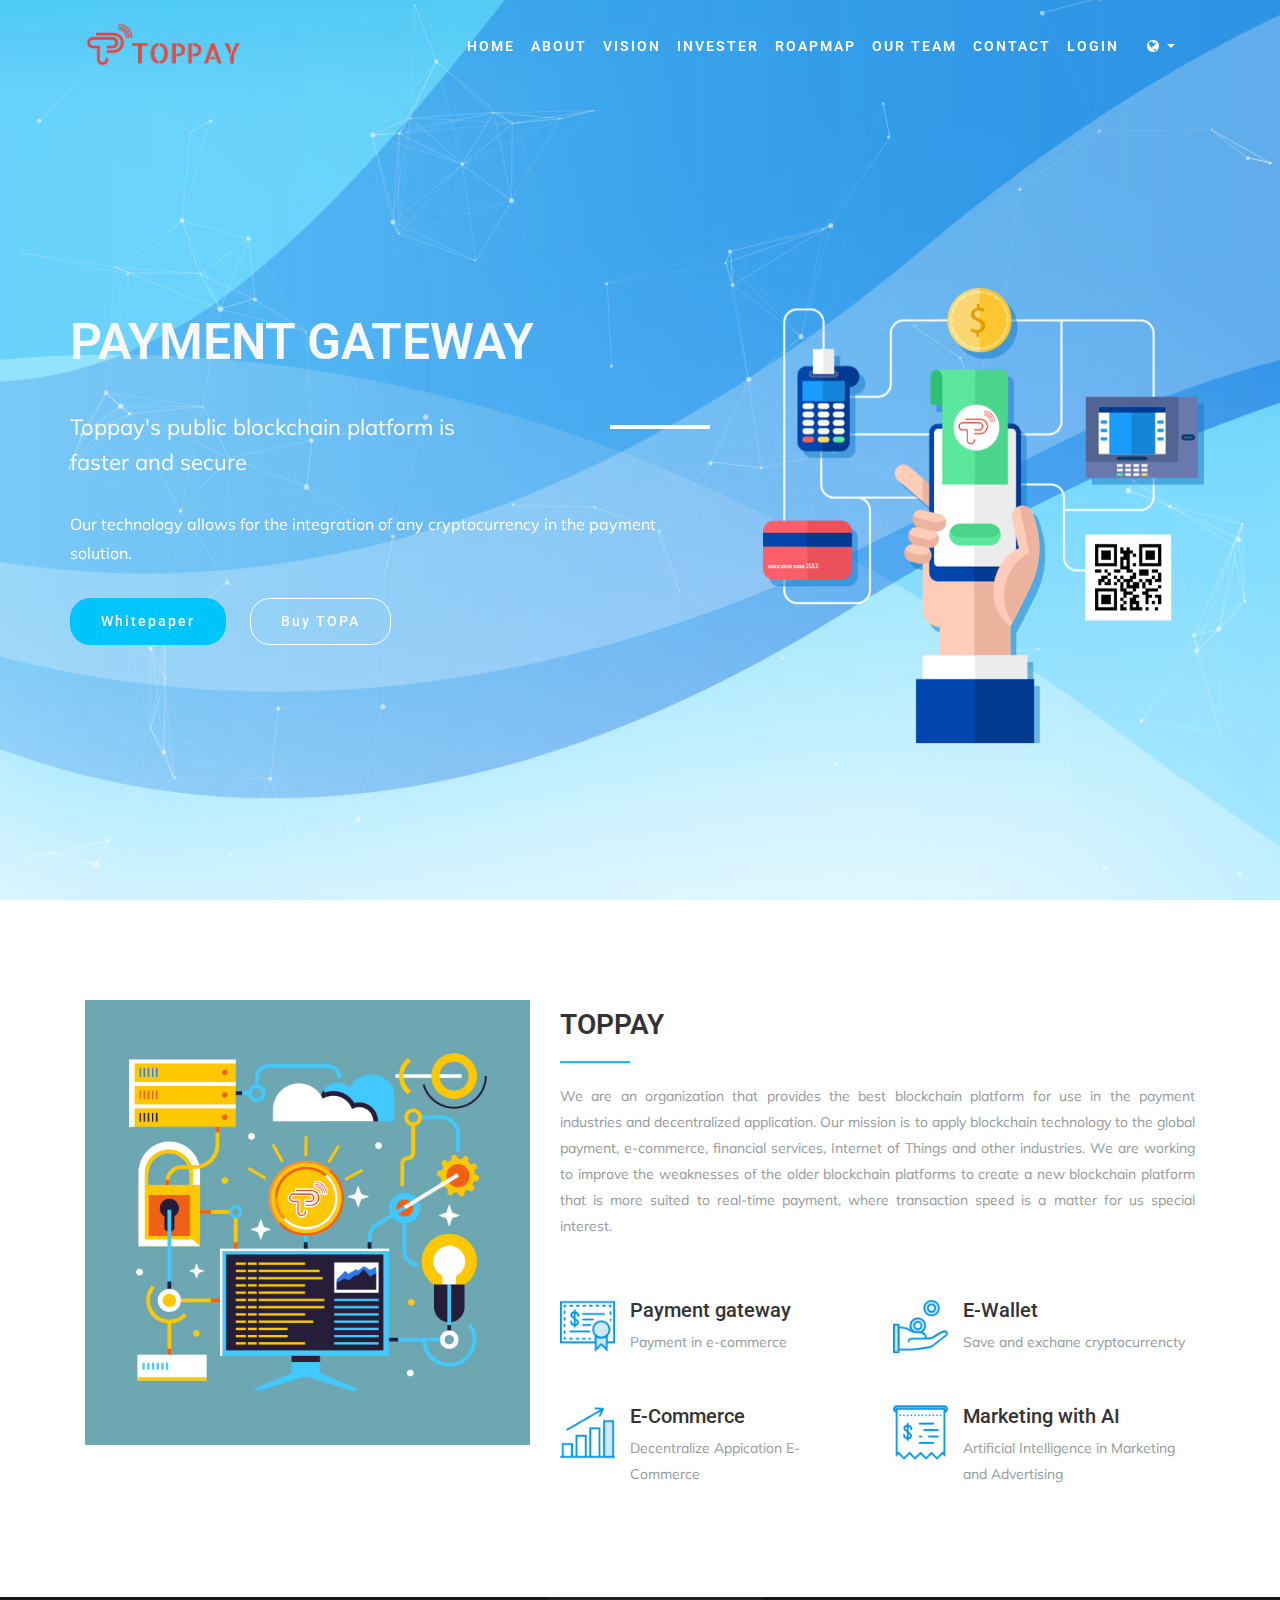
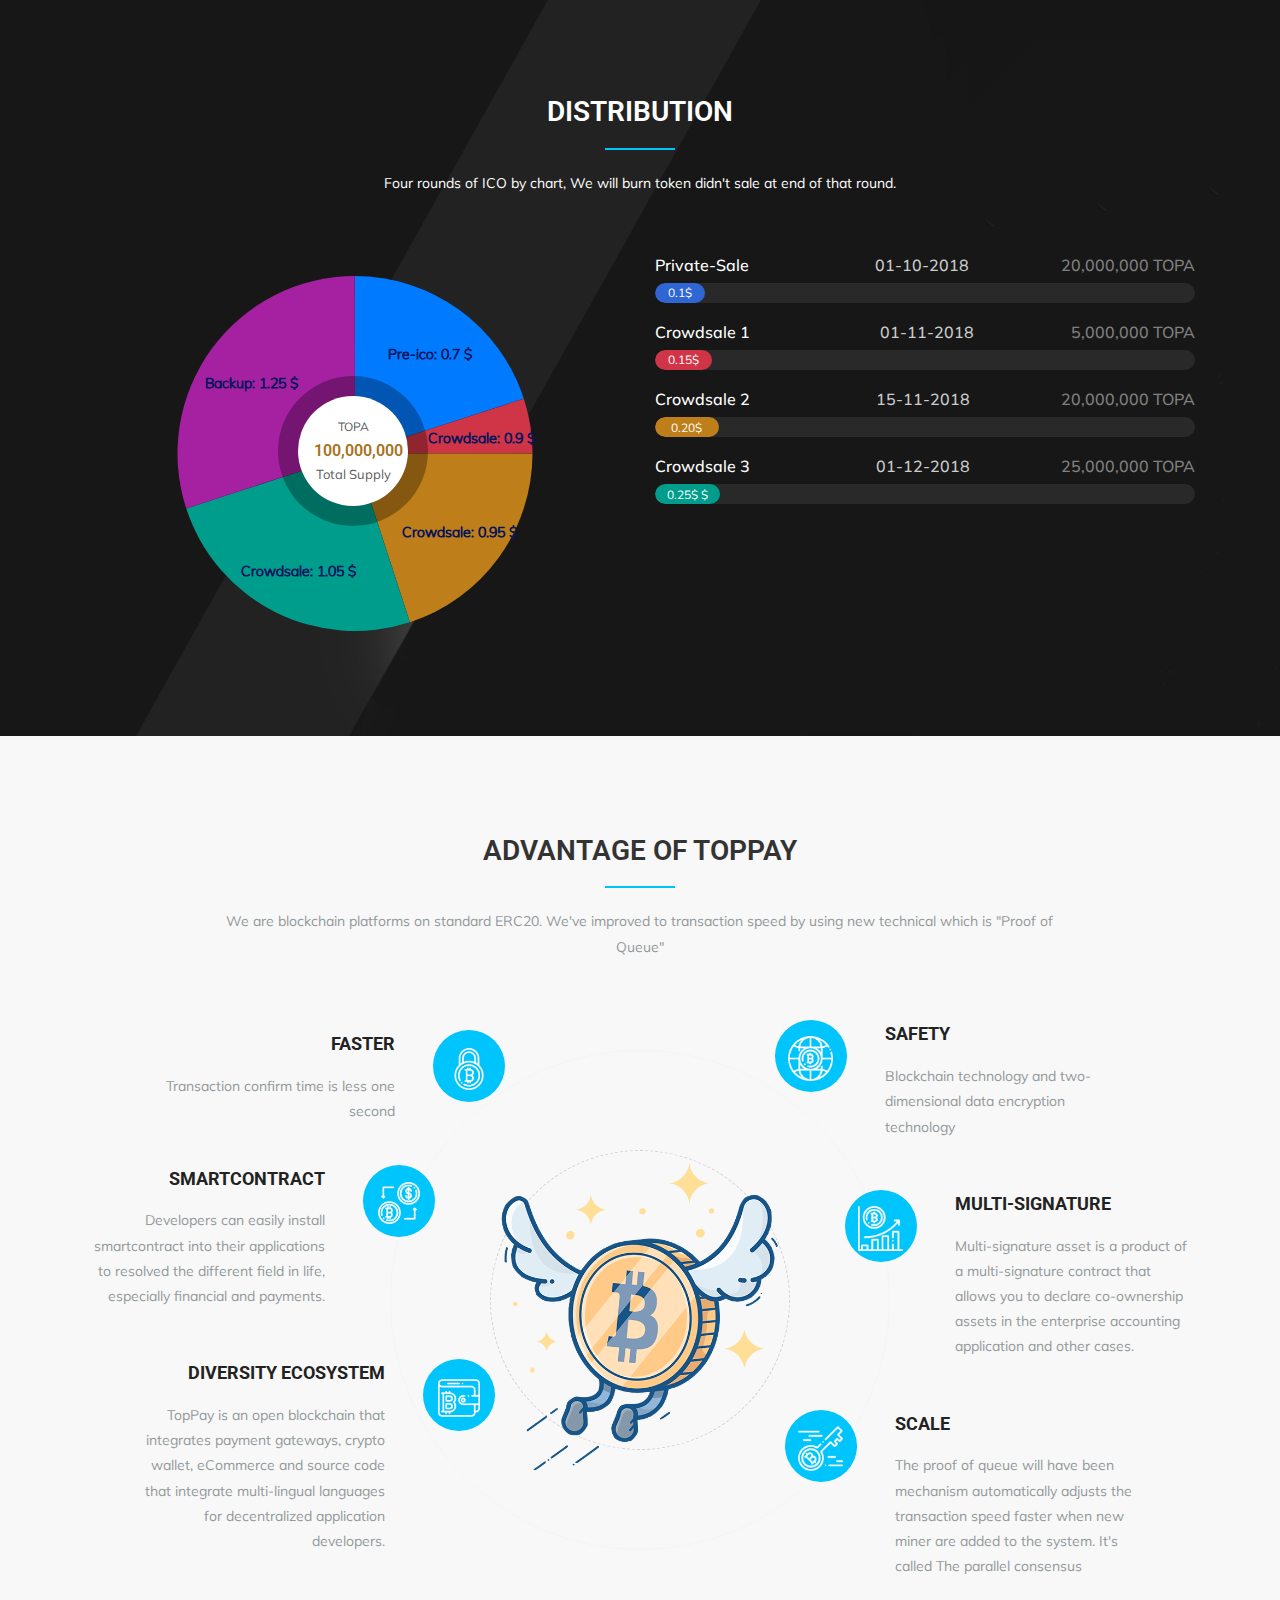
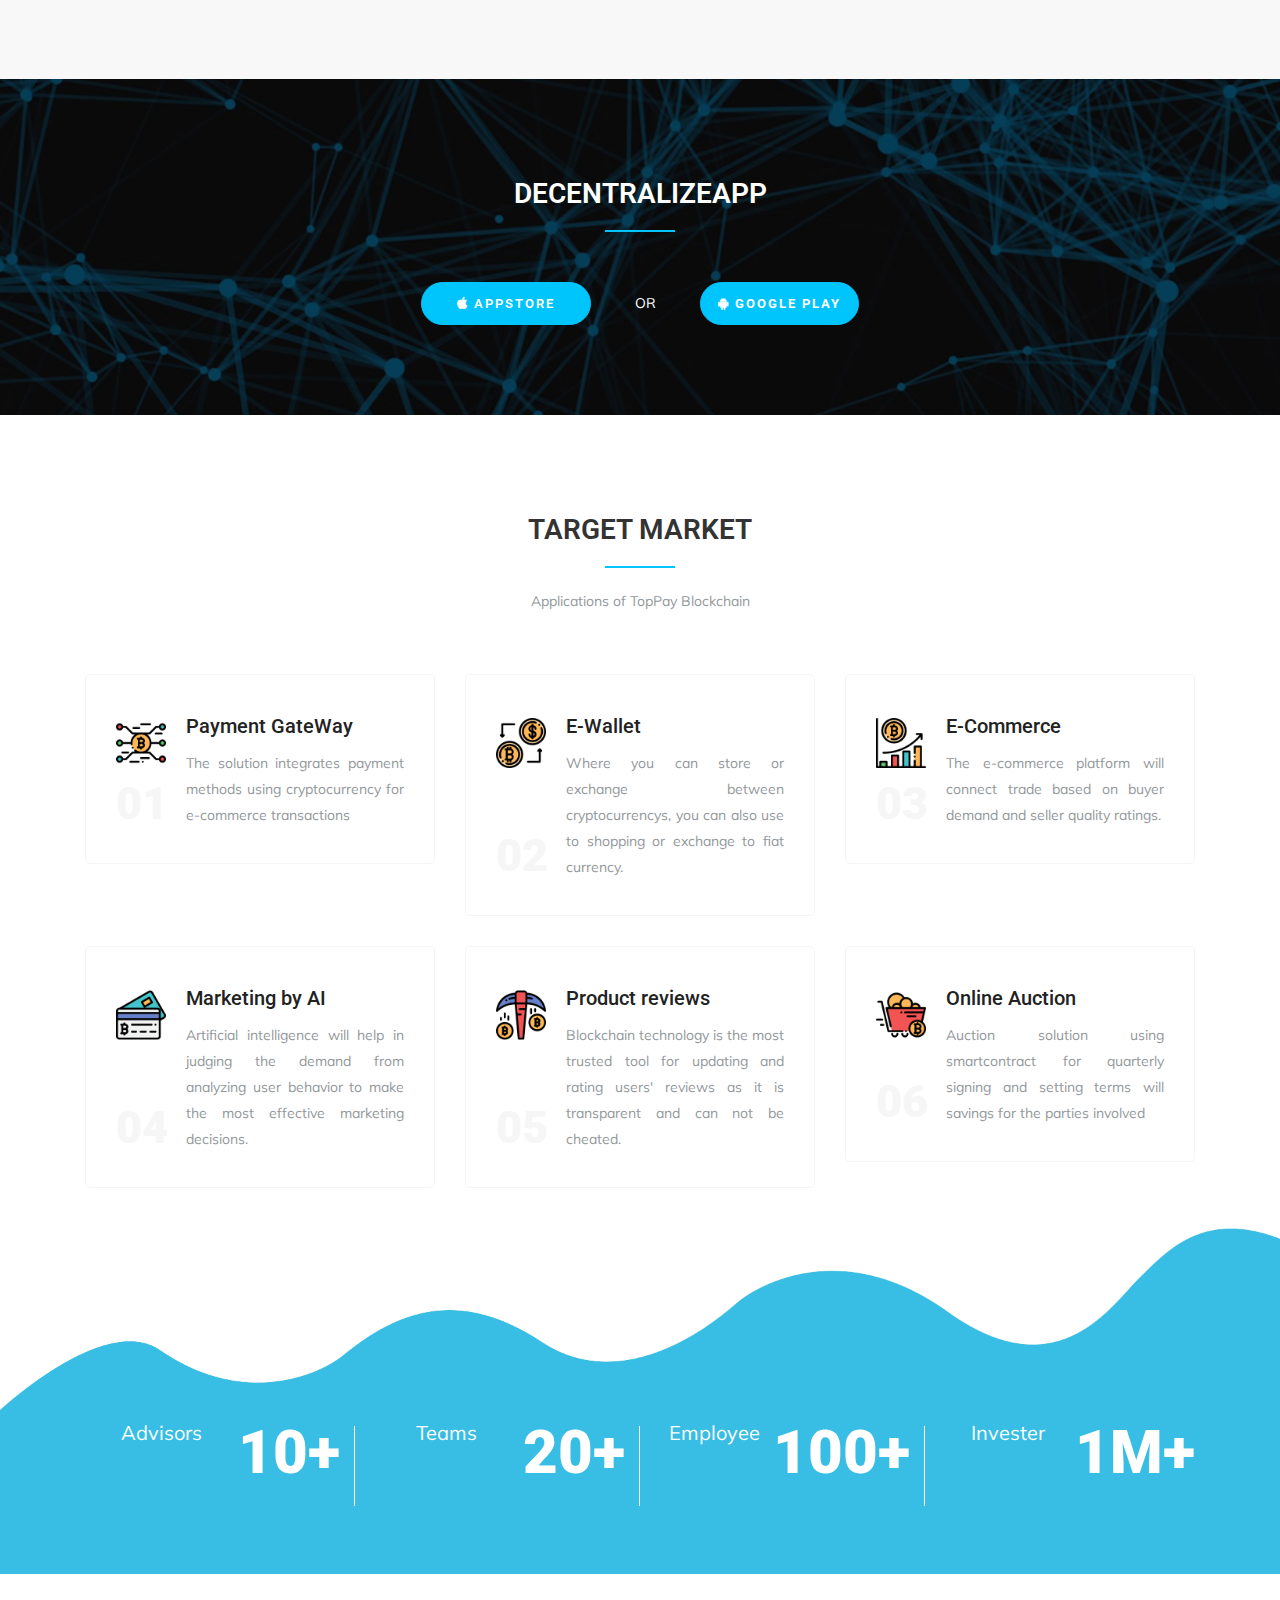
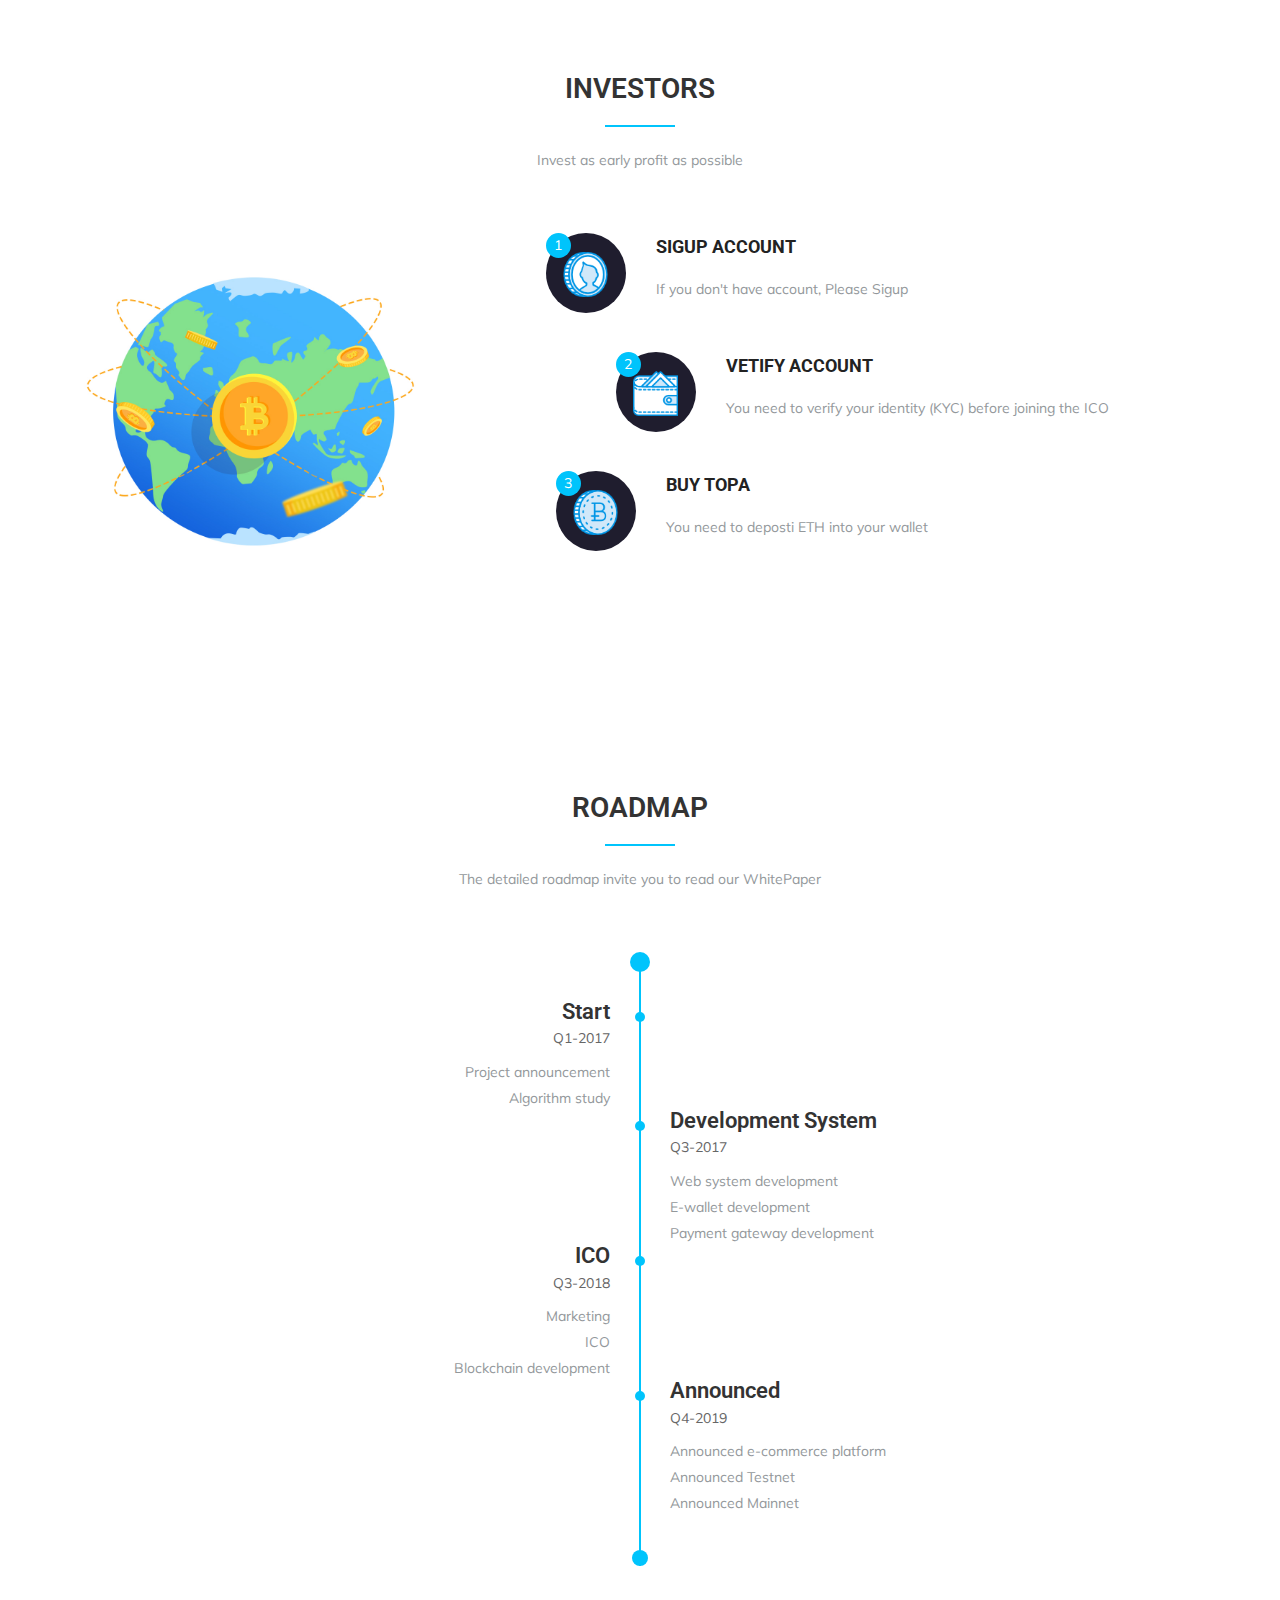
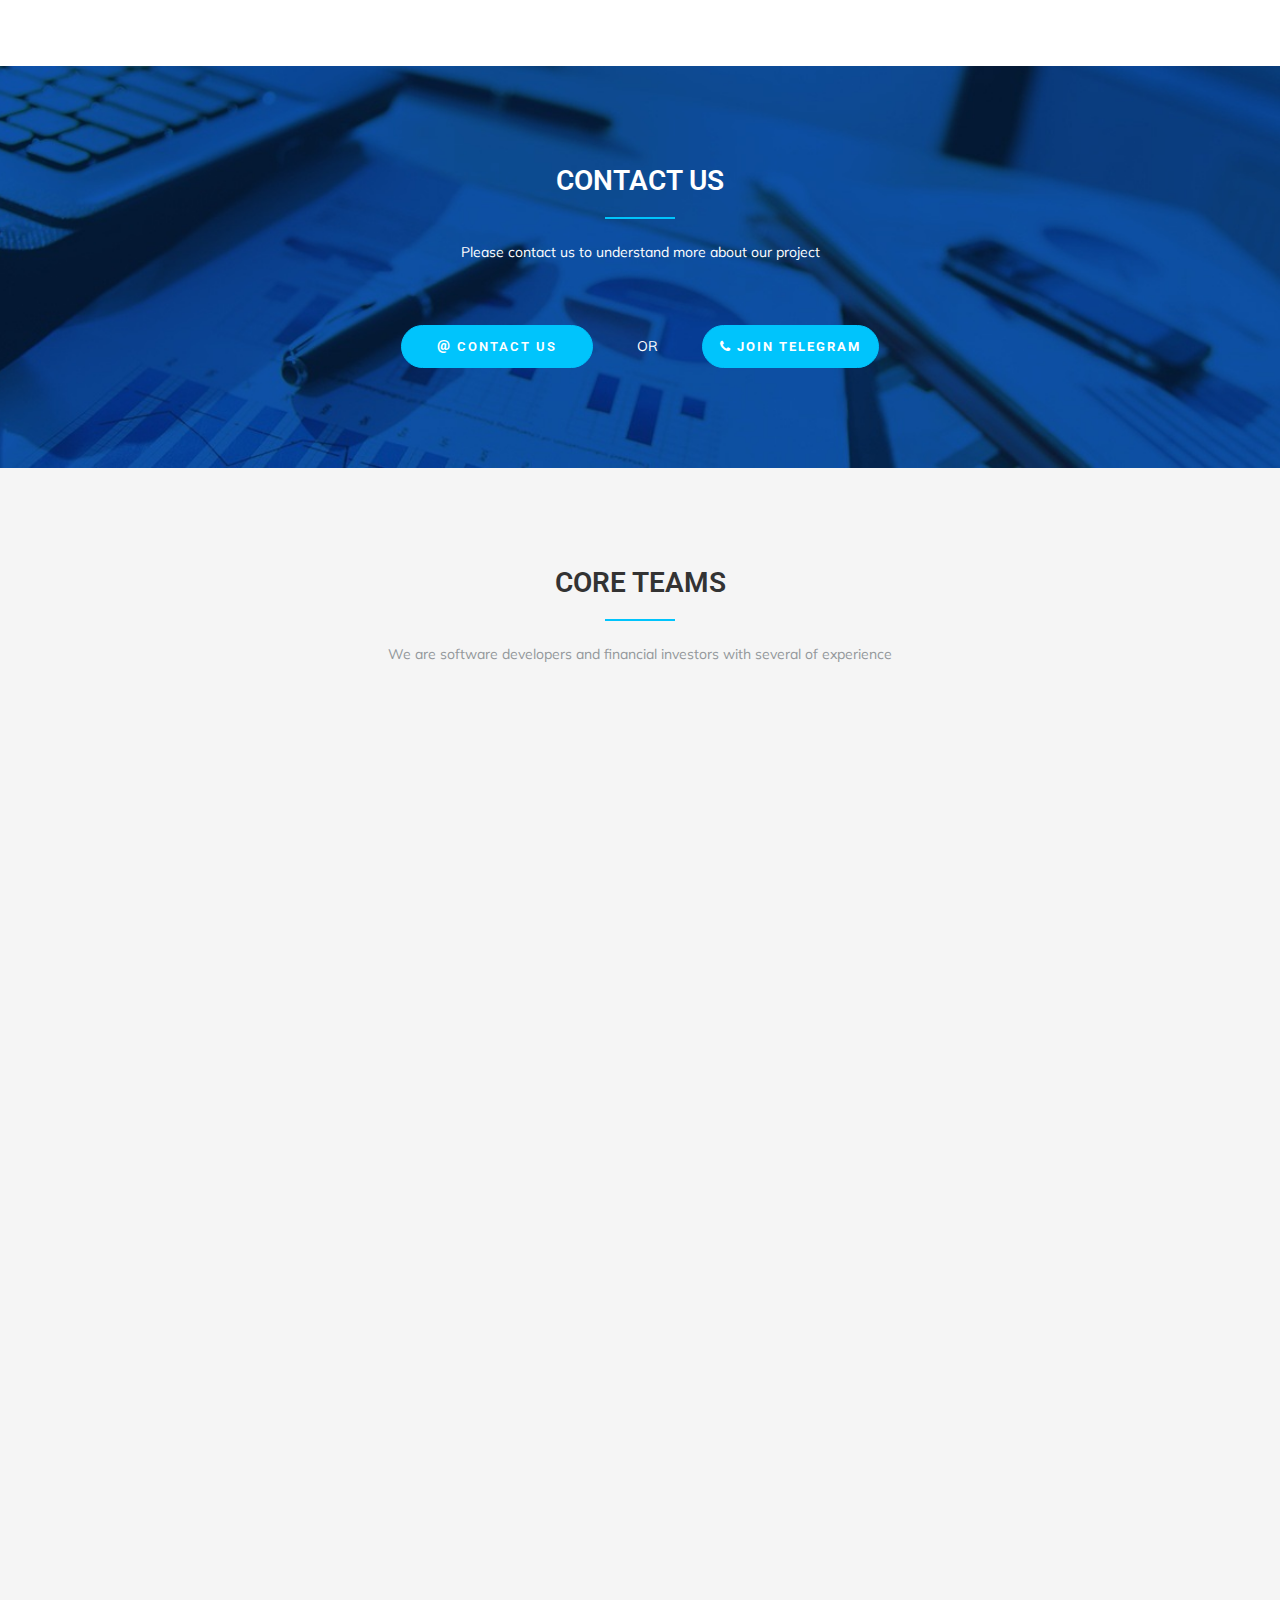
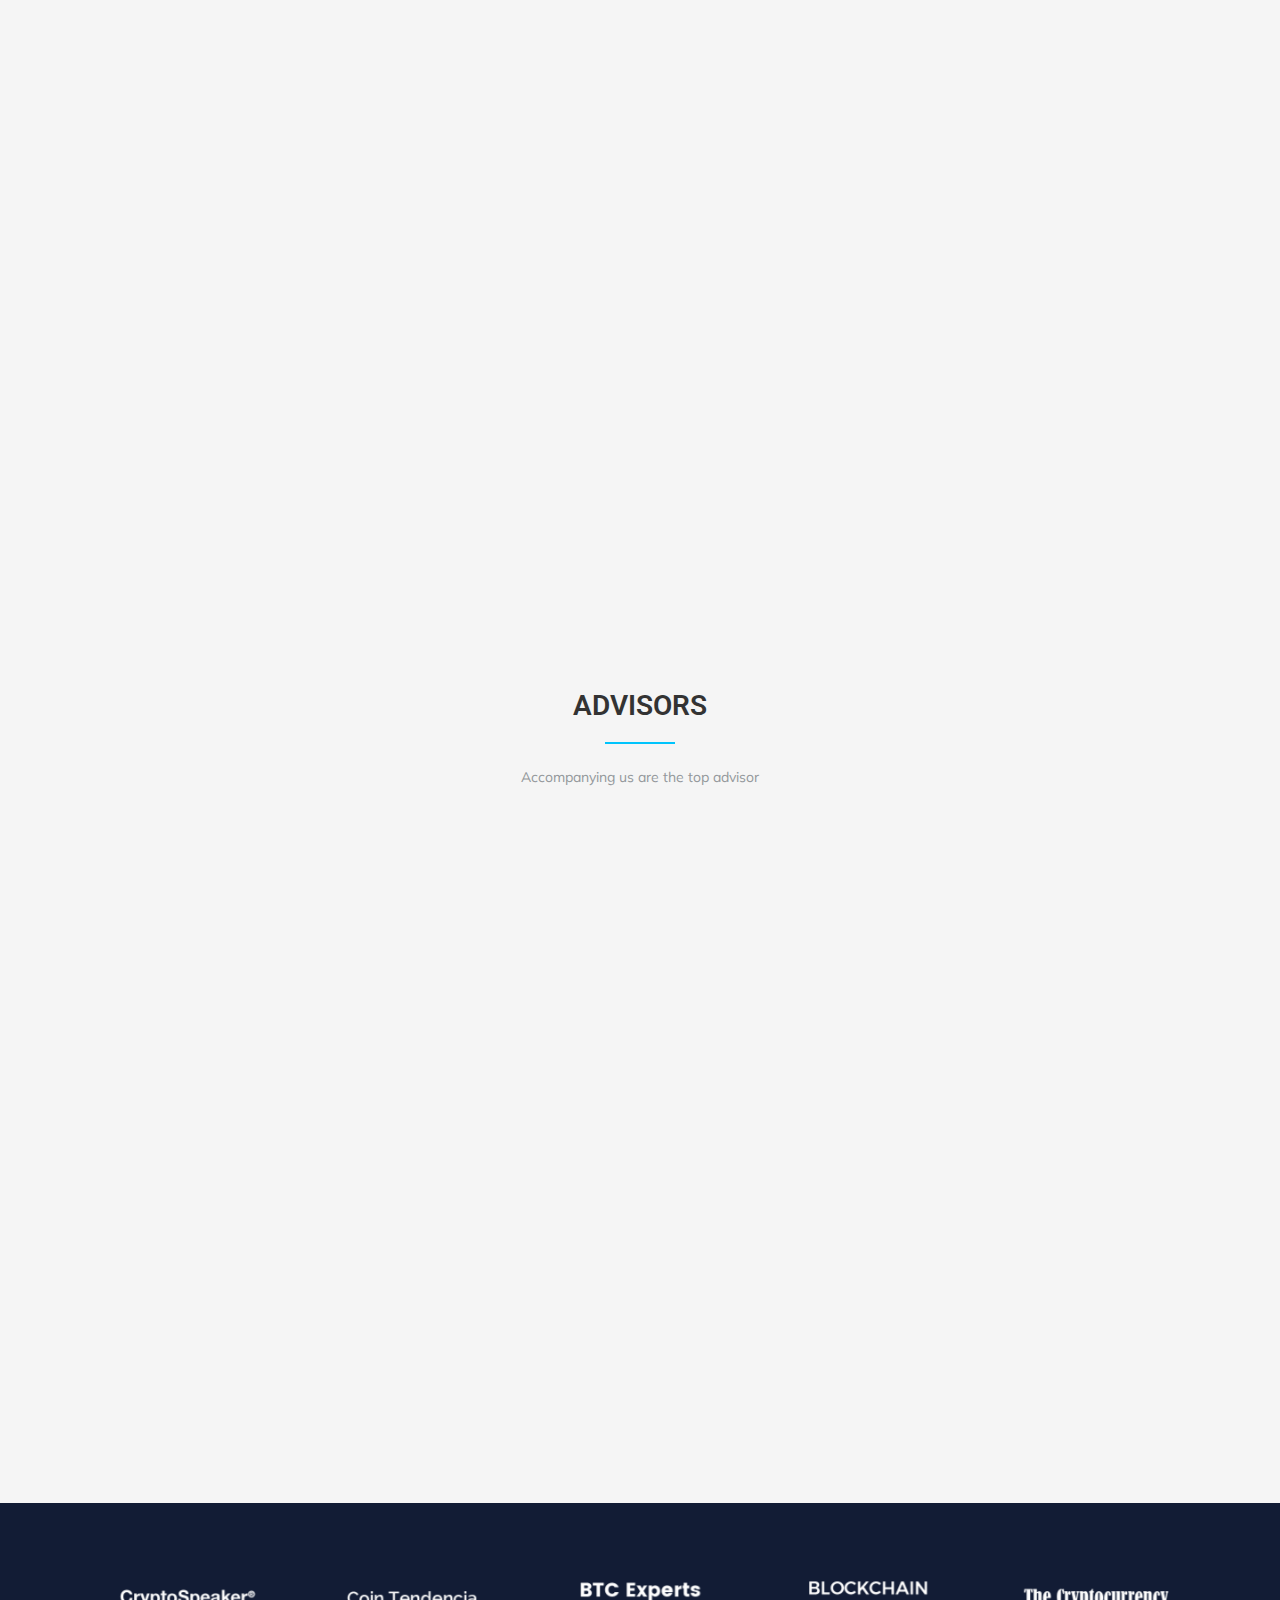
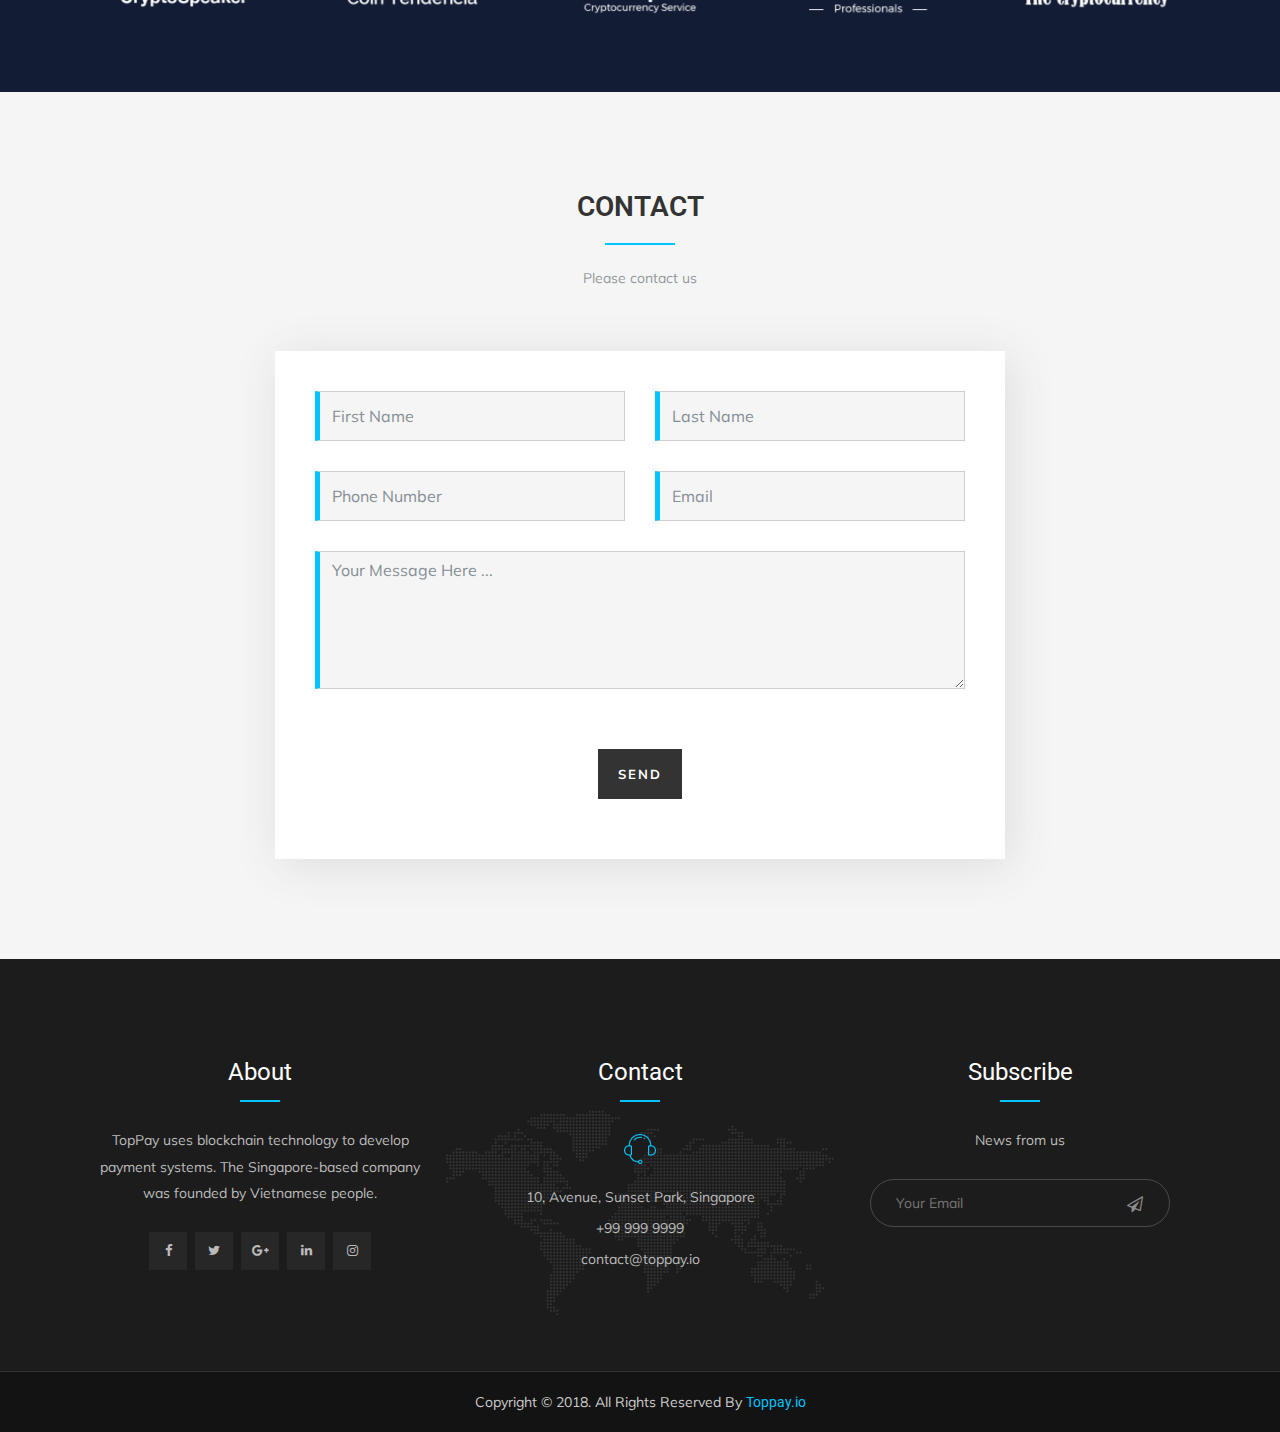
==== index.html @ 8d5543ce "Update infomation" ====
<!DOCTYPE html>
<html lang="en">

<head>
    <meta charset="utf-8">
    <meta name="viewport" content="width=device-width, initial-scale=1, shrink-to-fit=no">
    <link rel="shortcut icon" type="image/x-icon" href="assets/img/favicon.ico" />
    <title>Toppay.io |Payment solution using blockchain technology</title>
    <!-- Bootstrap core CSS -->
    <link href="assets/css/bootstrap.min.css" rel="stylesheet">
    <!-- Google Font  -->
    <link href="https://fonts.googleapis.com/css?family=Catamaran:300,400,500,600,700" rel="stylesheet">
    <!-- fontawesome icon -->
    <link rel="stylesheet" href="assets/fonts/font-awesome.min.css">
    <!-- icofont icon -->
    <link rel="stylesheet" href="assets/fonts/icofont.css">
    <!-- animate CSS -->
    <link rel="stylesheet" href="assets/css/animate.css">
    <!-- rotate headlines css-->
    <link rel="stylesheet" href="assets/css/cd-headline.css">
    <!-- venobox -->
    <link rel="stylesheet" href="assets/css/venobox.css" />
    <!--- owl carousel Css-->
    <link rel="stylesheet" href="assets/css/owl.carousel.min.css">
    <link rel="stylesheet" href="assets/css/owl.theme.default.min.css">
    <!-- Style CSS -->
    <link rel="stylesheet" href="assets/css/style.css">
</head>

<body id="page-top">
    <!-- START PRELOADER -->
    <div class="preloader">
        <div class="status-block"></div>
    </div>
    <!-- END PRELOADER -->

    <!-- START NAVBAR -->
    <nav class="navbar navbar-expand-lg navbar-light fixed-top" id="mainNav">
        <div class="container">
            <a class="navbar-brand js-scroll-trigger" href="#page-top"><img class="img-fluid" src="assets/img/logo.png" alt="Toppay.io"></a>
            <button class="navbar-toggler navbar-toggler-right" type="button" data-toggle="collapse" data-target="#navbarResponsive" aria-controls="navbarResponsive" aria-expanded="false" aria-label="Toggle navigation">
                MENU
                <i class="fa fa-bars"></i>
            </button>
            <div class="collapse navbar-collapse" id="navbarResponsive">
                <ul class="navbar-nav ml-auto">
                    <li class="nav-item">
                        <a class="nav-link js-scroll-trigger" href="#home">Home</a>
                    </li>
                    <li class="nav-item">
                        <a class="nav-link js-scroll-trigger" href="#about">About</a>
                    </li>
                    <li class="nav-item">
                        <a class="nav-link js-scroll-trigger" href="#services">Vision</a>
                    </li>
                    <li class="nav-item">
                        <a class="nav-link js-scroll-trigger" href="#how-it-work">Invester</a>
                    </li>
                    <li class="nav-item">
                        <a class="nav-link js-scroll-trigger" href="#road-map">Roapmap</a>
                    </li>
                    <li class="nav-item">
                        <a class="nav-link js-scroll-trigger" href="#ourteam">Our Team</a>
                    </li>
                    <li class="nav-item">
                        <a class="nav-link js-scroll-trigger" href="#contact">Contact</a>
                    </li>
                     <li class="nav-item">
                        <a class="nav-link js-scroll-trigger" href="#">Login</a>
                    </li>
                </ul>
                <div class="dropdown languages">
                  <button class="btn-languages dropdown-toggle" type="button" id="dropdownMenu1" data-toggle="dropdown" aria-haspopup="true" aria-expanded="true">
                    <i class="fa fa-globe"></i>
                    <span class="caret"></span>
                  </button>
                  <ul class="dropdown-menu" aria-labelledby="dropdownMenu1">
                    <li><a href="#"><img src="assets/img/languages/en_US.png" alt="English" /> English</a></li>
                    <li><a href="vi/index.html"><img src="assets/img/languages/vi_VN.png" alt="Vietnamese" /> Vietnamese</a></li>
                    <li><a href="#"><img src="assets/img/languages/ja_JP.png" alt="Japanese" /> Japanese</a></li>
                    <li><a href="#"><img src="assets/img/languages/ko_KR.png" alt="Korean" /> Korean</a></li>
                  </ul>
                </div>    
            </div>
        </div>
    </nav>
    <!-- END NAVBAR -->

   
    <!-- START SLIDER STATIC -->    
    <section id="home" class="home-static-1 register section-back-image" data-background="assets/img/bg/home-static-6.jpg" style="background-position:bottom center">        
        <div id="particles-js"></div>        
        <div class="container no-padding">
            <div class="row header-content">
                <!--- END COL -->
                <div class="home-static-middle col-lg-8 col-md-12 col-sm-12 col-12 text-left">
                    
                    <div class="message-slider owl-carousel owl-theme">
                        <div class="message-slider-text">
                            <h1>payment gateway</h1>
                        </div>
                        <div class="message-slider-text">
                            <h1>E-Wallet</h1>
                        </div>
                    </div>
                    <p>Toppay's public blockchain platform is <br>faster and secure</p>

                    <div class="header-desc">Our technology allows for the integration of any cryptocurrency in the  payment solution.</div>
                    
                    <div class="home-btn-wrapper">
                        <a href="#about" class="js-scroll-trigger btn-home">Whitepaper</a>
                        <a href="#" class="js-scroll-trigger btn-home-2">Buy TOPA</a>
                    </div>
                </div>
                <!--- END COL -->
                <div class="col-lg-4 col-md-12 col-sm-12">
                    <div class="animated-calc hidden-sm">
                        <img src="assets/img/rocke.png" class="center-block img-responsive dash-img" alt="">
                    </div>
                </div>

                <!--- END COL -->
            </div>
            <!--- END ROW -->
        </div>
        <!--- END CONTAINER -->        
    </section>
    <!-- END SLIDER STATIC -->

    
    <div class="clearfix"></div>


    <!-- START ABOUT -->
    <section id="about" class="section-padding">
        <div class="container">
            <div class="row">
                <div class="col-lg-5 col-md-10 col-sm-12">
                    <div class="about-image">
                        <img class="img-fluid" src="assets/img/bg/about.jpg" alt="" />
                    </div>
                </div>
                <!-- end col -->
                <div class="col-lg-7 col-md-12 col-sm-12">
                    <div class="section-title mt-10">
                        <h3>TopPay</h3>
                        <span></span>
                        <p style="text-align: justify">We are an organization that provides the best blockchain platform for use in the payment industries and decentralized application. Our mission is to apply blockchain technology to the global payment, e-commerce, financial services, Internet of Things and other industries. We are working to improve the weaknesses of the older blockchain platforms to create a new blockchain platform that is more suited to real-time payment, where transaction speed is a matter for us special interest.</p>
                        <p class="mt-20"></p>
                    </div>
                    <div class="row">
                        <div class="col-lg-6 col-md-6 col-sm-6 col-12">
                            <div class="single-feature">
                                <div class="single-feature-icon">
                                    <img class="icon" src="assets/img/icons/icon1.png" alt="">
                                </div>
                                <div class="single-feature-text">
                                    <h5>Payment gateway</h5>
                                    <p>Payment in e-commerce</p>
                                </div>
                            </div>
                            <div class="single-feature">
                                <div class="single-feature-icon">
                                    <img class="icon" src="assets/img/icons/icon3.png" alt="">
                                </div>
                                <div class="single-feature-text">
                                    <h5>E-Commerce</h5>
                                    <p>Decentralize Appication E-Commerce</p>
                                </div>
                            </div>
                        </div>
                        <div class="col-lg-6 col-md-6 col-sm-6 col-12">
                            <div class="single-feature">
                                <div class="single-feature-icon">
                                    <img class="icon" src="assets/img/icons/icon2.png" alt="">
                                </div>
                                <div class="single-feature-text">
                                    <h5>E-Wallet</h5>
                                    <p>Save and exchane cryptocurrencty</p>
                                </div>
                                
                            </div>
                            <div class="single-feature">
                                <div class="single-feature-icon">
                                    <img class="icon" src="assets/img/icons/icon4.png" alt="">
                                </div>
                                <div class="single-feature-text">
                                    <h5>Marketing with AI</h5>
                                    <p>Artificial Intelligence in Marketing and Advertising</p>
                                </div>
                            </div>
                        </div>
                    </div>
                </div>
                <!-- end col -->
            </div>
            <!--- END ROW -->
        </div>
        <!--- END CONTAINER -->
    </section>
    <!-- END ABOUT -->

    <section class="ico-distribution bird-background" id="sale" style="background-image: url('../assets/img/bg/ico-dist.png')">
        <div class="container">
            <div class="text-center">
                <div class="section-title">
                    <h3>Distribution</h3>
                    <span></span>
                    <p>Four rounds of ICO by chart, We will burn token didn't sale at end of that round.</p>
                </div>
            </div>
            <div class="row">
                <div class="col-lg-6 col-md-12 col-xs-12 ">
                    <!--<img src="img/chart.png" class="pie"-->
                    <div id="container"></div>
                    <div class="center-values">
                        <span class="phx trix">TOPA</span><br>
                        <h6 class="margin-btm">100,000,000 </h6>
                        <span class="phx">Total Supply</span>
                    </div>
                </div>

                <div class="col-lg-6 col-md-12 col-xs-12 progress-div">
                    
                    <!-- Green -->
                     <h6 class="angle-round">Private-Sale<span style="margin-left: 126px; color:#ccc;">01-10-2018</span><span class="number">20,000,000 TOPA</span></h6>
                    <div class="progress progress-cls">
                      <div class="progress-bar background-one" style="width:9.27% !important;">0.1$</div>
                    </div>
                    
                    <!-- Green -->
                     <h6 class="angle-round">Crowdsale 1<span style="margin-left: 126px; color:#ccc;"> 01-11-2018</span><span class="number">5,000,000 TOPA</span></h6>
                    <div class="progress progress-cls">
                      <div class="progress-bar background-two" style="background-color: #cf3546 !important;width:10.54% !important;">0.15$</div>
                    </div>
                    
                    <!-- Turquoise -->
                     <h6 class="angle-round">Crowdsale 2<span style="margin-left: 126px; color:#ccc;">15-11-2018</span><span class="number">20,000,000 TOPA</span></h6>
                    <div class="progress progress-cls">
                      <div class="progress-bar background-three" style="background-color: #be7e19 !important;width:11.81% !important;">0.20$</div>
                    </div>
                    
                    <!-- Orange -->
                     <h6 class="angle-round">Crowdsale 3<span style="margin-left: 126px; color:#ccc;">01-12-2018</span><span class="number">25,000,000 TOPA</span></h6>
                    <div class="progress progress-cls">
                       <div class="progress-bar" style="background-color:#009d8c !important;width:12.08% !important;">0.25$ $</div>
                    </div>                  
                            
                       
                </div>
            </div>
        </div>
    </section>



    <section class="why-us">
        <div class="text-center">
            <div class="section-title">
                <h3>Advantage of TopPay</h3>
                <span></span>
                <p>We are blockchain platforms on standard ERC20. We've improved to transaction speed by using new  technical which is "Proof of Queue"</p>
            </div>
        </div>
        <div class="container text-center">

            <div class="outer">
                <!--Logo-->
                <div class="inner-circle"><a href="#"><img class="phone" src="assets/img/btc-item.png" alt="image"></a></div>
              
                <div class="row clearfix">
                  <!--Left Column-->
                   <div class="left-column col-lg-4 col-md-6 col-sm-6 col-xs-12">
                      
                      <!--Service Box-->
                      <div class="service-box-three">
                          <div class="inner-box">
                              <div class="icon-box"><img src="assets/img/icons/i1.png" alt="icon"></div>
                              <h3><a href="services-single.html">Faster</a></h3>
                              <div class="text">Transaction confirm time is less one second</div>
                          </div>
                      </div>
                      
                      <!--Service Box-->
                      <div class="service-box-three">
                          <div class="inner-box">
                              <div class="icon-box"><img src="assets/img/icons/i2.png" alt="icon"></div>
                              <h3><a href="services-single.html">SmartContract</a></h3>
                              <div class="text">Developers can easily install smartcontract into their applications to resolved the different field in life, especially financial and payments.</div>
                          </div>
                      </div>
                      
                      <!--Service Box-->
                      <div class="service-box-three">
                          <div class="inner-box">
                              <div class="icon-box"><img src="assets/img/icons/i3.png" alt="icon"></div>
                              <h3><a href="services-single.html"> Diversity ecosystem</a></h3>
                              <div class="text">TopPay is an open blockchain that integrates payment gateways, crypto wallet, eCommerce and source code that integrate multi-lingual languages for decentralized application developers.</div>
                          </div>
                      </div>
                      
                  </div>
                  
                  <!--Right Column-->
                  <div class="right-column col-lg-4 col-md-6 col-sm-6 col-xs-12">
                      
                      <!--Service Box-->
                      <div class="service-box-four">
                          <div class="inner-box">
                              <div class="icon-box"><img src="assets/img/icons/i4.png" alt="icon"></div>
                              <h3><a href="services-single.html">Safety</a></h3>
                              <div class="text">Blockchain technology and two-dimensional data encryption technology</div>
                          </div>
                      </div>
                      
                      <!--Service Box-->
                      <div class="service-box-four">
                          <div class="inner-box">
                              <div class="icon-box"><img src="assets/img/icons/i5.png" alt="icon"></div>
                              <h3><a href="services-single.html">Multi-signature</a></h3>
                              <div class="text">Multi-signature asset is a product of a multi-signature contract that allows you to declare co-ownership assets in the enterprise accounting application and other cases.</div>
                          </div>
                      </div>
                      
                      <!--Service Box-->
                      <div class="service-box-four">
                          <div class="inner-box">
                              <div class="icon-box"><img src="assets/img/icons/i6.png" alt="icon"></div>
                              <h3><a href="services-single.html">Scale</a></h3>
                              <div class="text">The proof of queue will have been mechanism automatically adjusts the transaction speed faster when new miner are added to the system. It's called The parallel consensus</div>
                          </div>
                      </div>
                      
                   </div>
                  
                </div>
             </div>

        </div>
    </section>


    <section class="crypto-prices-preview" style="background-image: url('../assets/img/bg/bg-app.jpg')">
        <div class="container">           
            <div class="section-title text-center">
                <h3 class="white">DecentralizeApp</h3>
                <span></span>
                <p class="white"></p>
            </div>        
        </div>

        <!-- Mobile Apps -->
        <div class="row">
            <div class="col-lg-12 col-md-12 col-sm-12 col-12 text-center">
                <div class="boucher-promo">
                    <div class="boucher-order">
                        <a href="#" class="js-scroll-trigger btn-order"><i class="fa fa-apple"></i>Appstore</a>
                        <span>OR</span>
                        <a href="#" class="btn-call"><i class="fa fa-android"></i>Google Play</a>
                    </div>
                </div>
            </div>
            <!-- end col -->
        </div>
        <!--- END ROW -->
    </section>


    <section class="our-service" id="services">
        <div class="container">
            <div class="text-center">
                <div class="section-title">
                    <h3>Target market</h3>
                    <span></span>
                    <p>Applications of TopPay Blockchain</p>
                </div>
            </div>
            <div class="row">
                
                <div class="col-lg-4 col-md-6 col-sm-12 col-xs-12">
                    <div class="single-service tran4s">
                        <img src="assets/img/icons/1.png" alt="icon">
                        <h2>01</h2>
                        <h5><a href="service-details.html" class="tran4s">Payment GateWay</a></h5>
                        <p style="text-align: justify">The solution integrates payment methods using cryptocurrency for e-commerce transactions</p>
                    </div> <!-- /.single-service -->
                </div> <!-- /.col- -->
                <div class="col-lg-4 col-md-6 col-sm-12 col-xs-12" data-wow-delay="0.1s">
                    <div class="single-service tran4s">
                        <img src="assets/img/icons/2.png" alt="icon">
                        <h2>02</h2>
                        <h5><a href="service-details.html" class="tran4s">E-Wallet</a></h5>
                        <p style="text-align: justify">Where you can store or exchange between cryptocurrencys, you can also use to shopping or exchange to fiat currency.</p>
                    </div> <!-- /.single-service -->
                </div> <!-- /.col- -->
                <div class="col-lg-4 col-md-6 col-sm-12 col-xs-12" data-wow-delay="0.2s">
                    <div class="single-service tran4s">
                        <img src="assets/img/icons/3.png" alt="icon">
                        <h2>03</h2>
                        <h5><a href="service-details.html" class="tran4s">E-Commerce</a></h5>
                        <p style="text-align: justify">The e-commerce platform will connect trade based on buyer demand and seller quality ratings.</p>
                    </div> <!-- /.single-service -->
                </div> <!-- /.col- -->
                <div class="col-lg-4 col-md-6 col-sm-12 col-xs-12" data-wow-delay="0.1s">
                    <div class="single-service tran4s">
                        <img src="assets/img/icons/4.png" alt="icon">
                        <h2>04</h2>
                        <h5><a href="service-details.html" class="tran4s">Marketing by AI</a></h5>
                        <p style="text-align: justify">Artificial intelligence will help in judging the demand from analyzing user behavior to make the most effective marketing decisions.</p>
                    </div> <!-- /.single-service -->
                </div> <!-- /.col- -->
                <div class="col-lg-4 col-md-6 col-sm-12 col-xs-12" data-wow-delay="0.2s">
                    <div class="single-service tran4s">
                        <img src="assets/img/icons/5.png" alt="icon">
                        <h2>05</h2>
                        <h5><a href="service-details.html" class="tran4s">Product reviews</a></h5>
                        <p style="text-align: justify">Blockchain technology is the most trusted tool for updating and rating users' reviews as it is transparent and can not be cheated.</p>
                    </div> <!-- /.single-service -->
                </div> <!-- /.col- -->
                <div class="col-lg-4 col-md-6 col-sm-12 col-xs-12" data-wow-delay="0.3s">
                    <div class="single-service tran4s">
                        <img src="assets/img/icons/6.png" alt="icon">
                        <h2>06</h2>
                        <h5><a href="service-details.html" class="tran4s">Online Auction</a></h5>
                        <p style="text-align: justify"> Auction solution using smartcontract for quarterly signing and setting terms will savings  for the parties involved</p>
                    </div> <!-- /.single-service -->
                </div> <!-- /.col- -->
            </div>
        </div>
    </section>

    <div class="seo-counter">
        <div class="main-content">
            <img src="assets/img/elements/object1.png" alt="Image">
            <div class="container">
                <div class="row">
                    <div class="col-lg-3 col-md-3 col-sm-6 col-xs-12">
                        <div class="single-box">
                            <h2 class="number"><span class="timer" data-from="0" data-to="84" data-speed="1000" data-refresh-interval="5">10</span>+</h2>
                            <p>Advisors</p>
                        </div> <!-- /.single-box -->
                    </div>
                    <div class="col-lg-3 col-md-3 col-sm-6 col-xs-12">
                        <div class="single-box">
                            <h2 class="number"><span class="timer" data-from="0" data-to="248" data-speed="1000" data-refresh-interval="5">20</span>+</h2>
                            <p>Teams</p>
                        </div> <!-- /.single-box -->
                    </div>
                    <div class="col-lg-3 col-md-3 col-sm-6 col-xs-12">
                        <div class="single-box">
                            <h2 class="number"><span class="timer" data-from="0" data-to="86" data-speed="1000" data-refresh-interval="5">100</span>+</h2>
                            <p>Employee</p>
                        </div> <!-- /.single-box -->
                    </div>
                    <div class="col-lg-3 col-md-3 col-sm-6 col-xs-12">
                        <div class="single-box border-fix">
                            <h2 class="number"><span class="timer" data-from="0" data-to="12" data-speed="1000" data-refresh-interval="5">1M</span>+</h2>
                            <p>Invester</p>
                        </div> <!-- /.single-box -->
                    </div>
                </div> <!-- /.row -->
            </div> <!-- /.container -->
        </div> <!-- /.main-content -->
    </div>


    <section class="how-it-works" id="how-it-work">
        <div class="container">
            <div class="text-center">
                <div class="section-title">
                    <h3>Investors</h3>
                    <span></span>
                    <p>Invest as early profit as possible</p>
                </div>
            </div>
            <div class="row text-center">
                <div class="outer">
              
                  
                    <div class="row clearfix">
                      <!--Left Column-->
                       <div class="left-column col-lg-4 col-md-6 col-sm-6 col-xs-12 hidden-sm">
                          <div class="inner-circle"><a href="#"><img class="phone" src="assets/img/bg/bitcoin3.jpg" alt="image"></a></div>
                      </div>
                      
                      <!--Right Column-->
                      <div class="right-column col-lg-6 col-md-12 col-sm-12 col-xs-12">
                          
                          <!--Service Box-->
                          <div class="service-box-four">
                              <div class="inner-box">
                                  <span class="indicator">1</span>
                                  <div class="icon-box"><img src="assets/img/icons/how1.png" alt="icon" class="img-responsive"></div>
                                  <h3><a href="services-single.html">Sigup Account</a></h3>
                                  <div class="text" >  If you don't have account, Please Sigup</div>
                              </div>
                          </div>
                          
                          <!--Service Box-->
                          <div class="service-box-four">
                              <div class="inner-box">
                                  <span class="indicator">2</span>
                                  <div class="icon-box"><img src="assets/img/icons/how2.png" alt="icon" class="img-responsive"></div>
                                  <h3><a href="services-single.html">Vetify account</a></h3>
                                  <div class="text">You need to verify your identity (KYC) before joining the ICO</div>
                              </div>
                          </div>
                          
                          <!--Service Box-->
                          <div class="service-box-four">
                              <div class="inner-box">
                                  <span class="indicator">3</span>
                                  <div class="icon-box"><img src="assets/img/icons/how3.png" alt="icon" class="img-responsive"></div>
                                  <h3><a href="services-single.html">Buy TOPA</a></h3>
                                  <div class="text">You need to deposti ETH into your wallet</div>
                              </div>
                          </div>
                          
                       </div>
                      
                    </div>
                 </div>

          </div>
            <!--- END ROW -->
        </div>
        <!--- END CONTAINER -->
    </section>
    <!-- END BOUCHER -->    
   
    
    <!-- START ROAD MAP -->
    <section class="road-map" id="road-map"> 
        <div class="container outer clearfix">
            <div class="section-title">
                <h3 class="text-center">RoadMap</h3>
                <span></span>
                <p class="text-center">The detailed roadmap invite you to read our WhitePaper</p>
            </div>
            <div class="row">
                
               <div class="timeline-split">
                    <div class="col-md-10 col-md-offset-1 col-sm-12">
                        <div class="timeline section-box-margin">
                            <div class="block block-left">
                               <h3>Start</h3>
                               <span>Q1-2017</span>
                               <p>Project announcement</p>
                                 <p>Algorithm study</p>
                            </div>

                            <div class="block block-right mt-30">
                               <h3>Development System</h3>
                               <span>Q3-2017</span>
                               <p>Web system development </p>
                               <p>E-wallet  development</p>
                               <p>Payment gateway development </p>
                            </div>

                            <div class="block block-left mt-30">
                               <h3>ICO</h3>
                               <span>Q3-2018</span>
                               <p>Marketing</p>
                                <p>ICO</p>
                                 <p>Blockchain development</p>
                            </div>

                            <div class="block block-right mt-30">
                               <h3>Announced</h3>
                               <span>Q4-2019</span>
                               <p>Announced e-commerce platform</p>
                                <p>Announced Testnet</p>
                                 <p>Announced Mainnet</p>
                            </div>
                            <div class="circle"></div>
                        </div>
                    </div>
                </div>
                
            </div>
        </div>
    </section>
    <!-- END ROAD MAP -->

    <div class="clearfix"></div>
    
    <!-- START BOUCHER -->
    <section class="section-padding section-back-image" data-background="assets/img/bg/promo-bg.jpg">
        <div class="container">
            <div class="section-title text-center">
                <h3 class="white">Contact us</h3>
                <span></span>
                <p class="white">Please contact us to understand more about our project</p>
            </div>
            <div class="row">
                <div class="col-lg-12 col-md-12 col-sm-12 col-12 text-center">
                    <div class="boucher-promo">
                        <div class="boucher-order">
                            <a href="#contact" class="js-scroll-trigger btn-order"><i class="icofont icofont-ui-email"></i>contact us</a>
                            <span>OR</span>
                            <a href="http://t.me/toppay.io" class="btn-call"><i class="fa fa-phone"></i>Join telegram</a>
                        </div>
                    </div>
                </div>
                <!-- end col -->
            </div>
            <!--- END ROW -->
        </div>
        <!--- END CONTAINER -->
    </section>
    <!-- END BOUCHER -->
    
    
    <!-- START TESTIMONIAL -->
    <section id="ourteam" class="section-padding bg-gray team">
        <div class="container">
            <div class="row">
                <div class="col-lg-12 text-center">
                    <div class="section-title">
                        <h3>Core Teams</h3>
                        <span></span>
                        <p>We are software developers and financial investors with several of experience</p>
                    </div>
                </div>
                <!-- end col -->
                <!-- Our team -->
                <div class="row">
                    <!--Member-->
                    <div class="col-md-3 col-sm-6 col-xs-12">
                        <div class="member wow fadeInUp animated animated" style="visibility: visible;">
                            <div class="image-mask text-center">
                                <img src="assets/img/team/truongtv.jpg" alt="/">
                                <div class="job-position">
                                    <div class="main-title">
                                        <h6><span>CEO</span></h6>
                                    </div>
                                </div>
                            </div>
                            <div class="member-content">
                                <h5>TRUONG TRAN VAN</h5>                                
                                <h5 class="position">CEO</h5>
                                <p style="text-align: justify" >Founder: Mr. Truong Tran Van is President of SDCOM Technology Joint Stock Company. 
With 12 years working in software and high-tech field, Mr. Truong has experienced different positions including programmer, team leader, lead architect, and manager. He has also worked as an IT consultant for the Ministry of Public Health's Vietnam Public Health Project.</p>
                                <ul class="social">
                                    <li><a href="https://www.facebook.com/truongtranvan.it"><i class="fa fa-facebook"></i></a></li>                                  
                                    <li><a href="https://twitter.com/truongtrau"><i class="fa fa-twitter"></i></a></li>
                                    <li><a href="https://www.linkedin.com/in/truongtrau/"><i class="fa fa-linkedin"></i></a></li>                                   
                                </ul>
                            </div>
                        </div>
                    </div>
                    <!--/Member-->
                    <!--Member-->
                    <div class="col-md-3 col-sm-6 col-xs-12">
                        <div class="member wow fadeInUp animated a animated" style="visibility: visible;">
                            <div class="image-mask text-center">
                                <img src="assets/img/team/locnk.jpg" alt="/">
                                <div class="job-position">
                                    <div class="main-title">
                                        <h6><span>COO</span></h6>
                                    </div>
                                </div>
                            </div>
                            <div class="member-content">
                                <h5>LOC NGUYEN KHANH</h5>
                                <h5 class="position">COO</h5>
                                <p style="text-align: justify">Co- founder: Mr. Loc Nguyen Khanh is Executive Director at Sunrise Energy.
He successfully defended his doctoral thesisin Law in 2011. He then worked for the LS Industrial System Corporation in Korea. Four years later, he moved to Singapore to undertake senior consulting duties for DNV GL. he has been serving as Managing Director at Sunrise Energy since 2017.</p>
                                <ul class="social">                                  
                                    <li><a href="https://www.linkedin.com/in/nkloc/"><i class="fa fa-linkedin"></i></a></li>                                  
                                </ul>
                            </div>
                        </div>
                    </div>
                    <!--/Member-->
                    <!--Member-->
                    <div class="col-md-3 col-sm-6 col-xs-12">
                        <div class="member wow fadeInUp animated b animated" style="visibility: visible;">
                            <div class="image-mask text-center">
                                <img src="assets/img/team/thanhtv.jpg" alt="/">
                                <div class="job-position">
                                    <div class="main-title">
                                        <h6>CTO</h6>
                                    </div>
                                </div>
                            </div>
                            <div class="member-content">
                                <h5>THANH TRAN VAN</h5>
                                <h5 class="position">CTO</h5>
                                <p style="text-align: justify">Co-founder: Mr. Thanh Tran Van is Branch Director at Groovyware INC, a Japanese software company. 
He has accomplished hundreds of projects for Japanese market which required very high standards. He has a passion for software technology, especially block-chain technology.</p>
                                <ul class="social">
                                    <li><a href="#"><i class="fa fa-facebook"></i></a></li>                                   
                                    <li><a href="#"><i class="fa fa-twitter"></i></a></li>
                                    <li><a href="#"><i class="fa fa-linkedin"></i></a></li>
                                  
                                </ul>
                            </div>
                        </div>
                    </div>
                    <!--/Member-->
                    <!--Member-->
                    <div class="col-md-3 col-sm-6 col-xs-12">
                        <div class="member wow fadeInUp animated c animated" style="visibility: visible;">
                            <div class="image-mask text-center">
                                <img src="assets/img/team/thuannd.jpg" alt="/">
                                <div class="job-position">
                                    <div class="main-title">
                                        <h6><span>CoreSystem Leader</span></h6>
                                    </div>
                                </div>
                            </div>
                            <div class="member-content">
                                <h5>THUAN NGUYEN DUC</h5>
                                <h5 class="position">CoreSystem Leader</h5>
                                <p style="text-align: justify">Co-founder: Thuan Nguyen Duc is a well-known programmer with dozens of years of experience working in large corporations such as CMC, FPT. At Co-Well Co., LTD, as a Project Manager for Finance and Banking solutions for the Japanese market, he has successfully deployed hundreds of projects.</p>
                                <ul class="social">                                   
                                    <li><a href="https://www.linkedin.com/in/thuan-nguyen-6a688736/"><i class="fa fa-linkedin"></i></a></li>                                  
                                </ul>
                            </div>
                        </div>
                    </div>
                    <!--/Member-->             
                       <!--Member-->
                    <div class="col-md-3 col-sm-6 col-xs-12">
                        <div class="member wow fadeInUp animated animated" style="visibility: visible;">
                            <div class="image-mask text-center">
                                <img src="assets/img/team/khoainv.jpg" alt="/">
                                <div class="job-position">
                                    <div class="main-title">
                                        <h6><span>Blockchain Leader</span></h6>
                                    </div>
                                </div>
                            </div>
                            <div class="member-content">
                                <h5>KHOAI NGUYEN VAN</h5>                                
                                <h5 class="position">Blockchain Leader</h5>
                                <p style="text-align: justify">Co-founder: Mr. Khoai Nguyen Van is currently an IT consultant and digital converter with many years working for large corporations such as FPT, CMC. 
With over 20 years of experience in the IT field, he is now consulting on digital conversion solutions with the Big-Data, AI, IoTs, Block-chain, Cloud, VR-AR technology platforms at FPT Software, a corporation with more than 13,000 employees worldwide
.</p>
                                <ul class="social">
                                    <li><a href="#"><i class="fa fa-facebook"></i></a></li>                                  
                                    <li><a href="#"><i class="fa fa-twitter"></i></a></li>
                                    <li><a href="#"><i class="fa fa-linkedin"></i></a></li>                                   
                                </ul>
                            </div>
                        </div>
                    </div>
                    <!--/Member-->  
                      <!--Member-->
                    <div class="col-md-3 col-sm-6 col-xs-12">
                        <div class="member wow fadeInUp animated animated" style="visibility: visible;">
                            <div class="image-mask text-center">
                                <img src="assets/img/team/duongnq.jpg" alt="/">
                                <div class="job-position">
                                    <div class="main-title">
                                        <h6><span>SmartContract</span></h6>
                                    </div>
                                </div>
                            </div>
                            <div class="member-content">
                                <h5>DUONG NGUYEN QUOC</h5>                                
                                <h5 class="position">SmartContract</h5>
                                <p style="text-align: justify" >Co-founder: Mr. Duong Nguyen Quoc is the head of VietAn Software's northern branch. 
VietAn is a multinational software company located in Ho Chi Minh City, which has a representative office in Silicon Valley, United States. As a key member of the Technology Department, he has been playing a very important role in bringing VietAn’s products into the US market in recent years.</p>
                                <ul class="social">                                    
                                    <li><a href="https://www.linkedin.com/in/duong-nguyen-2a3b91157/"><i class="fa fa-linkedin"></i></a></li>                                   
                                </ul>
                            </div>
                        </div>
                    </div>
                    <!--/Member-->          
                      
                       <!--Member-->
                    <div class="col-md-3 col-sm-6 col-xs-12">
                        <div class="member wow fadeInUp animated animated" style="visibility: visible;">
                            <div class="image-mask text-center">
                                <img src="assets/img/team/dongnd.jpg" alt="/">
                                <div class="job-position">
                                    <div class="main-title">
                                        <h6><span>Marketing</span></h6>
                                    </div>
                                </div>
                            </div>
                            <div class="member-content">
                                <h5>DONG NGO DUY</h5>                                
                                <h5 class="position">Marketing</h5>
                                <p style="text-align: justify">Mr. Dong Ngo Duy has over 10 years of experience in online advertising and marketing for technology products. He is currently the Director of KinhBac Technology Joint Stock Company. He used to be MC and Speaker in technology seminars, and his presentationsattracted the attention fromthousands of audiences.</p>
                                <ul class="social">     
                                    
                                    <li><a href="https://www.linkedin.com/in/ng%C3%B4-duy-%C4%91%E1%BB%93ng-9a4608169/"><i class="fa fa-linkedin"></i></a></li>                                   
                                </ul>
                            </div>
                        </div>
                    </div>
                    <!--/Member-->       
                      <!--Member-->
                    <div class="col-md-3 col-sm-6 col-xs-12">
                        <div class="member wow fadeInUp animated animated" style="visibility: visible;">
                            <div class="image-mask text-center">
                                <img src="assets/img/team/giangnt.jpg" alt="/">
                                <div class="job-position">
                                    <div class="main-title">
                                        <h6><span>Designer</span></h6>
                                    </div>
                                </div>
                            </div>
                            <div class="member-content">
                                <h5>GIANG NGUYEN TRUONG</h5>                                
                                <h5 class="position">Designer</h5>
                                <p style="text-align: justify">Mr. Giang Nguyen Truong specializes in programming scripting languages and graphic design. 
He has been designing at WikiWeb for 5 years. He can take on the role of web interface design and mobile application design as well. At TopPay, he is in charge of a graphic designer for Logo, White-Paper, Landing-Page, Brochure and some other interfaces.</p>
                                <ul class="social">     
                                    
                                    <li><a href="#"><i class="fa fa-linkedin"></i></a></li>                                   
                                </ul>
                            </div>
                        </div>
                    </div>
                    <!--/Member-->                                              
                </div>
            </div>
            <!--- END ROW -->
        </div>
        <!--- END CONTAINER -->
    </section>
    <!-- END TESTIMONIAL -->
    
     <!-- START TESTIMONIAL -->
    <section id="testimonial" class="section-padding bg-gray team">
        <div class="container">
            <div class="row">
                <div class="col-lg-12 text-center">
                    <div class="section-title">
                        <h3>Advisors</h3>
                        <span></span>
                        <p>Accompanying us are the top advisor</p>
                    </div>
                </div>
                <!-- end col -->
                <div class="row">
                 <!--Member-->
                    <div class="col-md-3 col-sm-6 col-xs-12">
                        <div class="member wow fadeInUp animated animated" style="visibility: visible;">
                            <div class="image-mask text-center">
                                <img src="assets/img/team/quangnt.jpg" alt="/">
                                <div class="job-position">
                                    <div class="main-title">
                                        <h6><span>Advisor</span></h6>
                                    </div>
                                </div>
                            </div>
                            <div class="member-content">
                                <h5>QUANG NGUYEN TUAN</h5>
                                <p style="text-align: justify">Mr. Quang Nguyen Tuan is Director of VDC's software development center which is a branch of Saltlux Vietnam. Saltlux is a software company specializing in data mining and artificial intelligence with headquarter located in Korea.</p>
                                <ul class="social">                                  
                                    <li><a href="https://www.linkedin.com/in/tuan-quang-nguyen-252b245/"><i class="fa fa-linkedin"></i></a></li>                                   
                                </ul>
                            </div>
                        </div>
                    </div>
                    <!--/Member-->
                    <!--Member-->
                    <div class="col-md-3 col-sm-6 col-xs-12">
                        <div class="member wow fadeInUp animated animated" style="visibility: visible;">
                            <div class="image-mask text-center">
                                <img src="assets/img/team/kiemdv.jpg" alt="/">
                                <div class="job-position">
                                    <div class="main-title">
                                        <h6><span>Advisor</span></h6>
                                    </div>
                                </div>
                            </div>
                            <div class="member-content">
                                <h5>KIEM DO VAN</h5>
                                <p style="text-align: justify">Mr. Kiem Do Van has 15 years of experience in the software industry. He is also an information technology Lecturer and Director of Truong Viet Technology Joint Stock Company.</p>
                                <ul class="social">                                                            
                                    <li><a href="#"><i class="fa fa-linkedin"></i></a></li>
                                   
                                </ul>
                            </div>
                        </div>
                    </div>
                    <!--/Member-->
                    <!--Member-->
                    <div class="col-md-3 col-sm-6 col-xs-12">
                        <div class="member wow fadeInUp animated a animated" style="visibility: visible;">
                            <div class="image-mask text-center">
                                <img src="assets/img/team/hoatt.jpg" alt="/">
                                <div class="job-position">
                                    <div class="main-title">
                                        <h6><span>Advisor</span></h6>Accompanying us are the top advisor
                                    </div>
                                </div>
                            </div>
                            <div class="member-content">
                                <h5>HOA TRUONG THI</h5>
                                <p style="text-align: justify">Ms. Hoa Truong Thi has 10 years of experience in the media and advertising. She has successfully organized many big events in technology in Vietnam and Southeast Asia.  She is currenly CEO of Long Tin Communication Company</p>
                                <ul class="social">                                   
                                    <li><a href="https://www.linkedin.com/in/aries-tr%C6%B0%C6%A1ng-800024a9/"><i class="fa fa-linkedin"></i></a></li>                                  
                                </ul>
                            </div>
                        </div>
                    </div>
                    <!--/Member-->
                                                     
                </div>
                
            </div>
            <!--- END ROW -->
        </div>
        <!--- END CONTAINER -->
    </section>
    <!-- END TESTIMONIAL -->
    
    <!-- START MARKET SHOW -->
      
    
    
    <!-- START SPONSORS SECTION -->
    <div id="sponsors" class="sponsors-section bg-gray">
        <div class="container">
            <div class="row">
                <div class="col-lg-12 text-center">
                    <div class="sponsors-slider owl-carousel owl-theme">
                        <div class="single-sponsors">
                            <a href="#"><img class="img-fluid" src="assets/img/sponsor/1.png" alt="">
                            </a>
                        </div>
                        <div class="single-sponsors">
                            <a href="#"><img class="img-fluid" src="assets/img/sponsor/2.png" alt="">
                            </a>
                        </div>
                        <div class="single-sponsors">
                            <a href="#"><img class="img-fluid" src="assets/img/sponsor/3.png" alt="">
                            </a>
                        </div>
                        <div class="single-sponsors">
                            <a href="#"><img class="img-fluid" src="assets/img/sponsor/4.png" alt="">
                            </a>
                        </div>
                        <div class="single-sponsors">
                            <a href="#"><img class="img-fluid" src="assets/img/sponsor/5.png" alt="">
                            </a>
                        </div>
                        <div class="single-sponsors">
                            <a href="#"><img class="img-fluid" src="assets/img/sponsor/3.png" alt="">
                            </a>
                        </div>
                    </div>
                </div>
            </div>
            <!--- END ROW -->
        </div>
        <!--- END CONTAINER -->
    </div>
    <!-- END SPONSORS SECTION -->    
    
   

    <!-- START CONTACT -->
    <section id="contact" class="section-padding bg-gray">
        <div class="container">
            <div class="row">
                <div class="col-lg-12 text-center">
                    <div class="section-title">
                        <h3>Contact</h3>
                        <span></span>
                        <p>Please contact us</p>
                    </div>
                </div>
                <!-- end col -->
                <div class="mx-auto col-lg-8">
                    <div class="contact">
                        <form id='contact-form' class='form' name='enq' method='POST' action='#'><input type='hidden' name='form-name' value='enq' />
                            <div class="row">
                                <div class="form-group col-md-6">
                                    <input type="text" name="name" class="form-control" id="first-name" placeholder="First Name" required="required">
                                    <span class="input_bar"></span>
                                </div>
                                <div class="form-group col-md-6">
                                    <input type="text" name="lname" class="form-control" id="last-name" placeholder="Last Name" required="required">
                                    <span class="input_bar"></span>
                                </div>
                                <div class="form-group col-md-6">
                                    <input type="text" name="pnumber" class="form-control" id="phone-number" placeholder="Phone Number" required="required">
                                    <span class="input_bar"></span>
                                </div>
                                <div class="form-group col-md-6">
                                    <input type="email" name="email" class="form-control" id="email" placeholder="Email" required="required">
                                    <span class="input_bar"></span>
                                </div>
                                <div class="form-group col-md-12">
                                    <textarea rows="6" name="message" class="form-control" id="description" placeholder="Your Message Here ..." required="required"></textarea>
                                    <span class="input_bar"></span>
                                </div>
                                <div class="form-group col-md-12 mb0 text-center">
                                    <div class="actions">
                                        <input type="submit" value="Send" name="submit" id="submitButton" class="btn btn-lg btn-contact-bg" title="Click here to submit your message!" />
                                        <img src="assets/img/ajax-loader.gif" width="16" height="16" id="loader" style="display:none" alt="loading">
                                    </div>
                                </div>
                            </div>
                        </form>
                    </div>
                </div>
                <!-- END COL -->
            </div>
            <!--- END ROW -->
        </div>
        <!--- END CONTAINER -->
    </section>
    <!-- END CONTACT -->
    
    
    <!-- ======================================= 
    ==Start footer section==  
    =======================================-->
    <footer class="main-footer footer-style-two text-center">
    <!--Widgets Section-->
      <div class="widgets-section padding-top-small padding-bottom-small">
         <div class="container">
             
            <div class="row clearfix">
               <!--Footer Column-->
               <div class="footer-column col-md-4 col-sm-6 col-xs-12">
                  <div class="footer-widget about-widget">
                     <h3 class="has-line-center">About</h3>
                     <div class="widget-content">
                        <div class="text">TopPay uses blockchain technology to develop payment systems. The Singapore-based company was founded by Vietnamese people.</div>
                           <ul class="social-links">
                              <li><a href="#"><span class="fa fa-facebook-f"></span></a></li>
                              <li><a href="#"><span class="fa fa-twitter"></span></a></li>
                              <li><a href="#"><span class="fa fa-google-plus"></span></a></li>
                              <li><a href="#"><span class="fa fa-linkedin"></span></a></li>
                              <li><a href="#"><span class="fa fa-instagram"></span></a></li>
                           </ul>
                         </div>
                     </div>
                 </div><!--End Footer Column-->
                 
                 <!--Footer Column-->
                 <div class="footer-column col-md-4 col-sm-6 col-xs-12">
                     <div class="footer-widget contact-widget">
                         <h3 class="has-line-center">Contact</h3>
                         <div class="widget-content">
                             <ul class="contact-info">
                                 <li><div class="icon"><img src="assets/img/elements/support.png" alt="icon"></div></li>
                                 <li>10,  Avenue, Sunset Park, Singapore</li>
                                 <li>+99 999 9999</li>
                                 <li>contact@toppay.io</li>
                             </ul>
                         </div>
                     </div>
                 </div><!--End Footer Column-->
                 
                 <!--Footer Column-->
                 <div class="footer-column col-md-4 col-sm-12 col-xs-12">
                     <div class="footer-widget newsletter-widget">
                         <h3 class="has-line-center">Subscribe</h3>
                         <div class="widget-content">
                           <div class="text">News from us</div>
                             <div class="newsletter-form">
                                 <form method='post'><input type='hidden' name='form-name' value='form 3' />
                                     <div class="form-group">
                                         <input type="email" name="field-name" value="" placeholder="Your Email" required="">
                                         <button type="submit" class="send-btn"><span class="fa fa-paper-plane-o"></span></button>
                                     </div>
                                 </form>
                             </div>
                         </div>
                     </div>
                 </div><!--End Footer Column-->
                 
             </div>
         </div>
     </div>
     
     <!--Footer Bottom-->
      <div class="footer-bottom">
         <div class="auto-container">
            <div class="copyright-text">Copyright © 2018. All Rights Reserved By <a href="https://toppay.io">Toppay.io</a></div>
         </div>
      </div>
    </footer>
    <!-- ======================================= 
    ==End footer section==  
    =======================================-->


    <!-- Latest jQuery -->
    <script src="assets/js/jquery-2.2.4.min.js"></script>
    <!-- popper js -->
    <script src="assets/js/popper.min.js"></script>
    <!-- Latest compiled and minified Bootstrap -->
    <script src="assets/js/bootstrap.min.js"></script>

    <script src="assets/js/highcharts.js"></script>
    <script src="assets/js/create-highcarts.js"></script>

    <!-- cd-headline js -->
    <script src="assets/js/cd-headline.js"></script>
    <!-- jQuery Timer -->
    <script src="assets/js/jquery.countdown.min.js"></script>
    
    <!-- venobox js -->
    <script src="assets/js/venobox.min.js"></script>
    <!-- owl-carousel min js  -->
    <script src="assets/js/owl.carousel.min.js"></script>
    <!-- marquee -->
    <script src="assets/js/jquery.marquee.min.js"></script>
    <script src="assets/js/jquery.pause.min.js"></script>
    <script src="assets/js/jquery.easing.min.js"></script>

    <!-- WOW - Reveal Animations When You Scroll -->
    <script src="assets/js/wow.min.js"></script>
    <!-- scrolltopcontrol js -->
    <script src="assets/js/scrolltopcontrol.js"></script>
    <!-- form-contact js -->
    <script src="assets/js/form-contact.js"></script>    

    <!-- particles effect -->
    <script src="assets/js/particles.js"></script>

    <script src="assets/js/scripts.js"></script>
    
    <!-- Global site tag (gtag.js) - Google Analytics -->
    <script async src="https://www.googletagmanager.com/gtag/js?id=UA-122179973-1"></script>
    <script>
      window.dataLayer = window.dataLayer || [];
      function gtag(){dataLayer.push(arguments);}
      gtag('js', new Date());

      gtag('config', 'UA-122179973-1');
    </script>

</body>

</html>
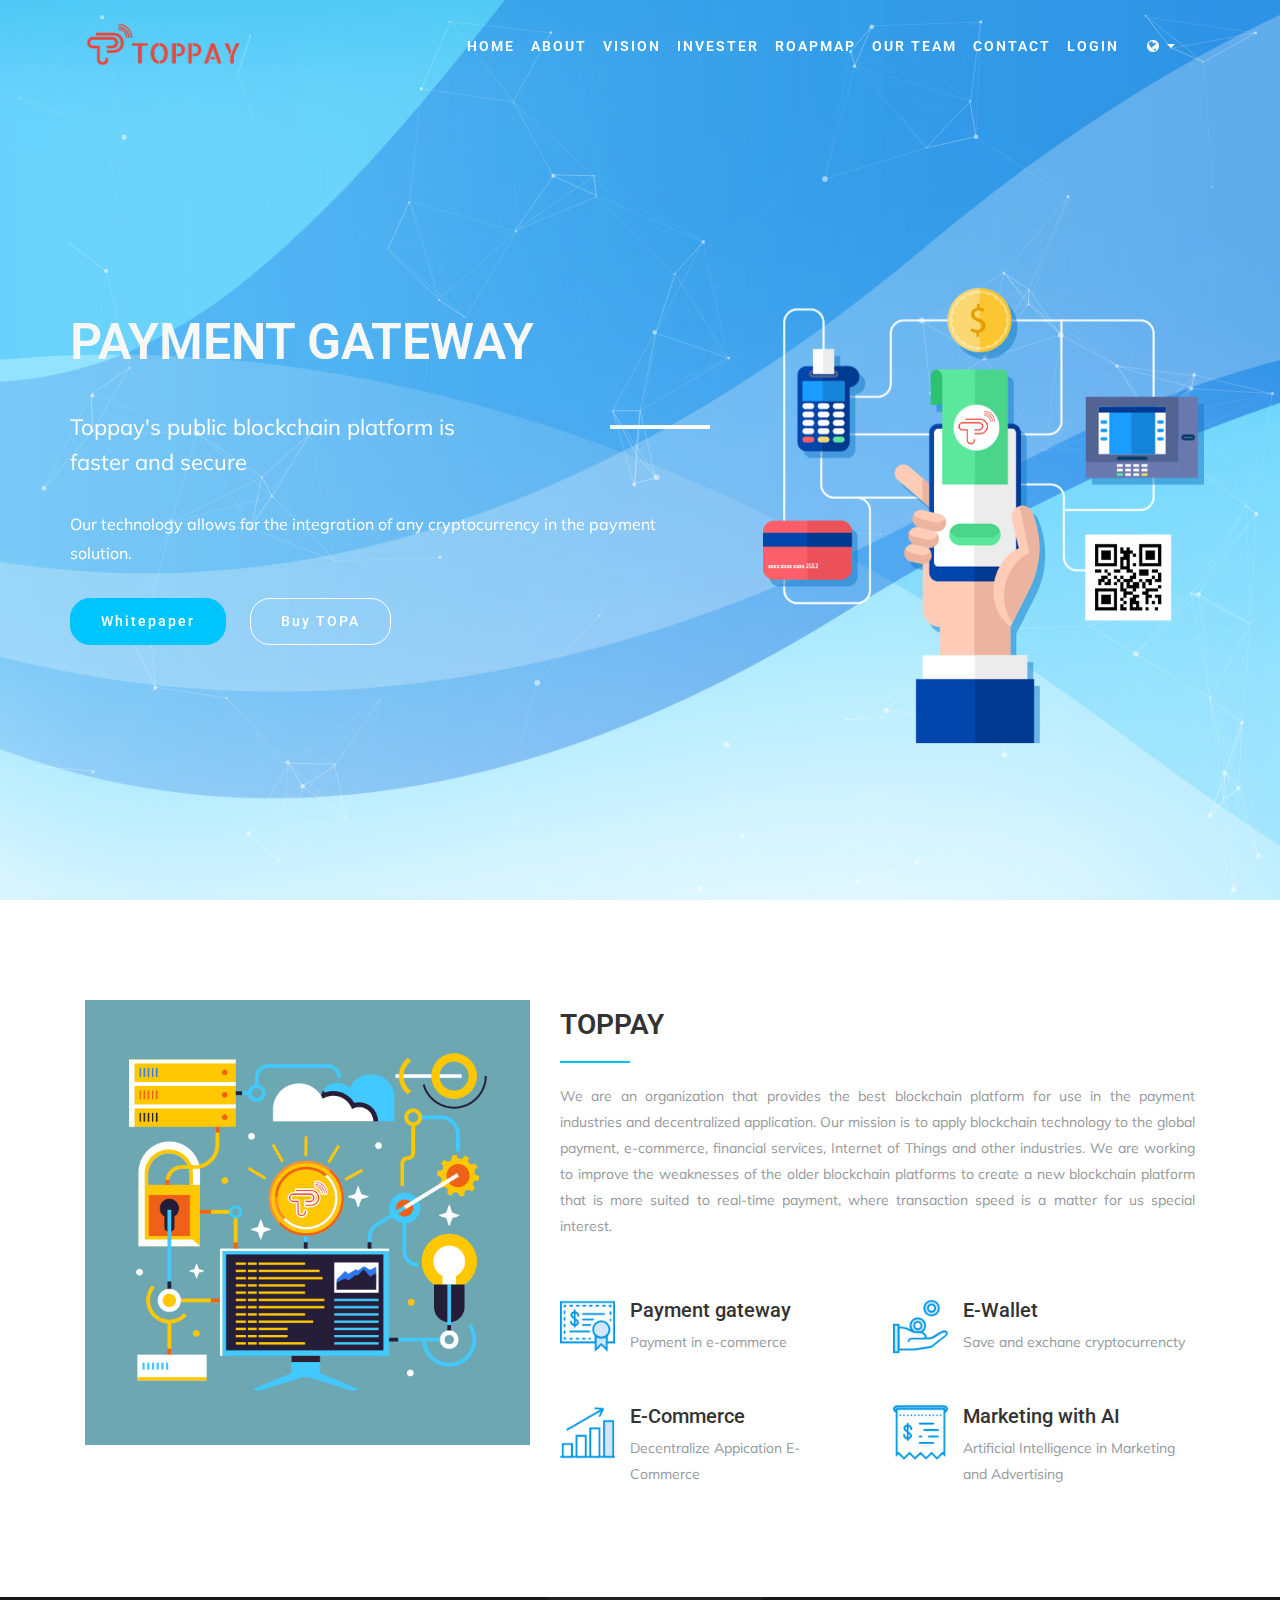
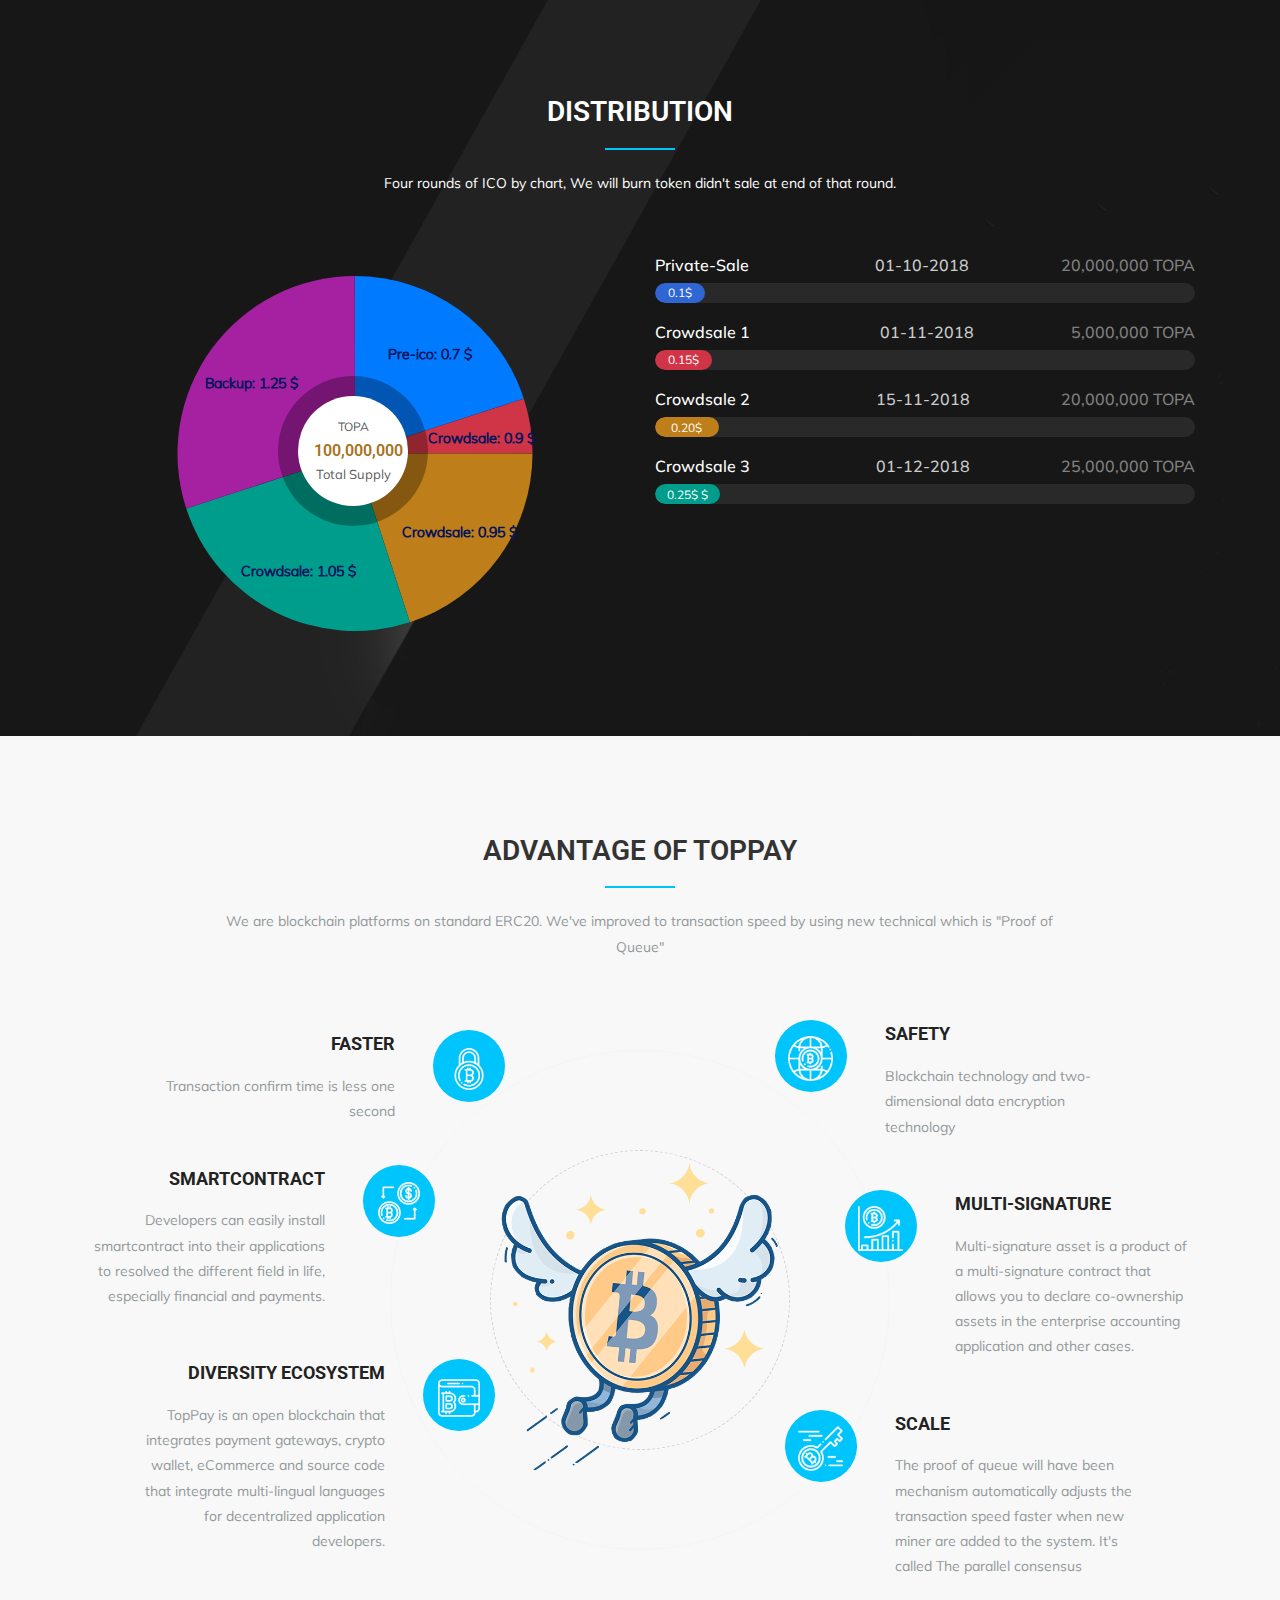
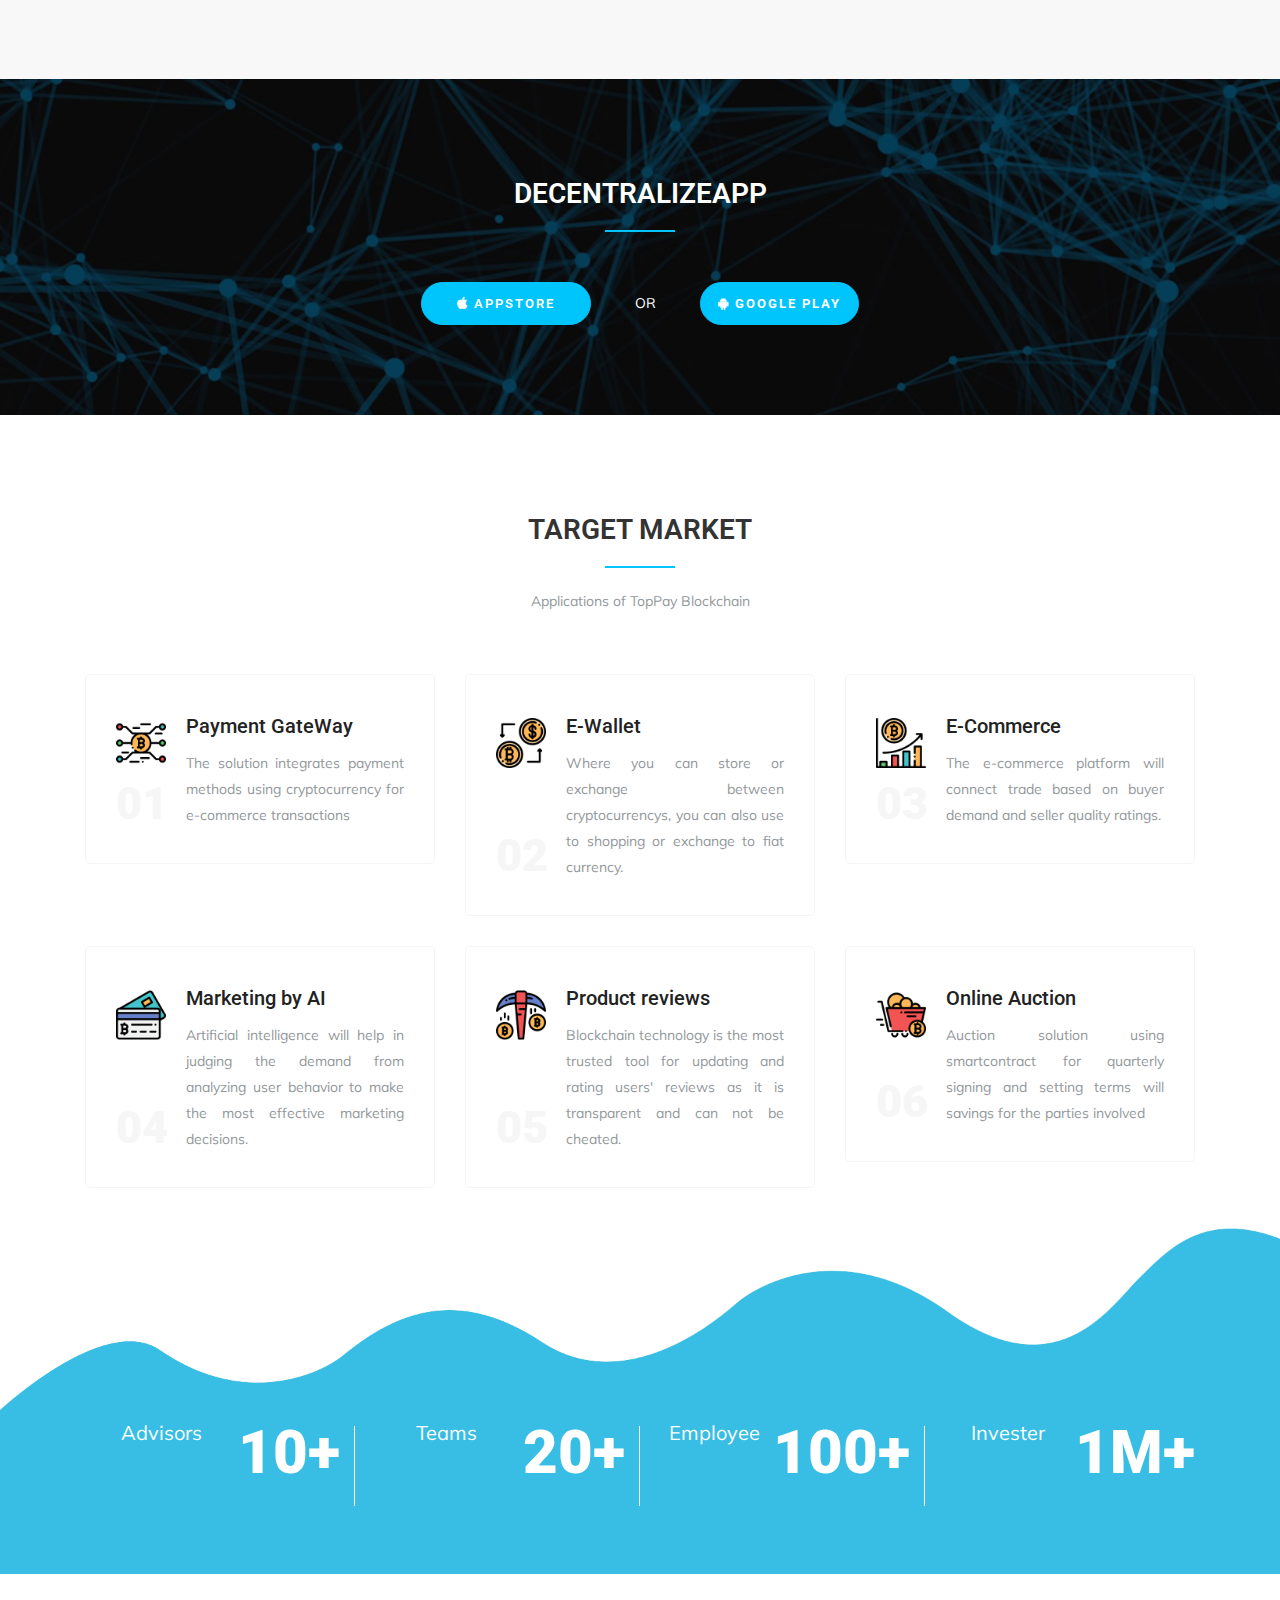
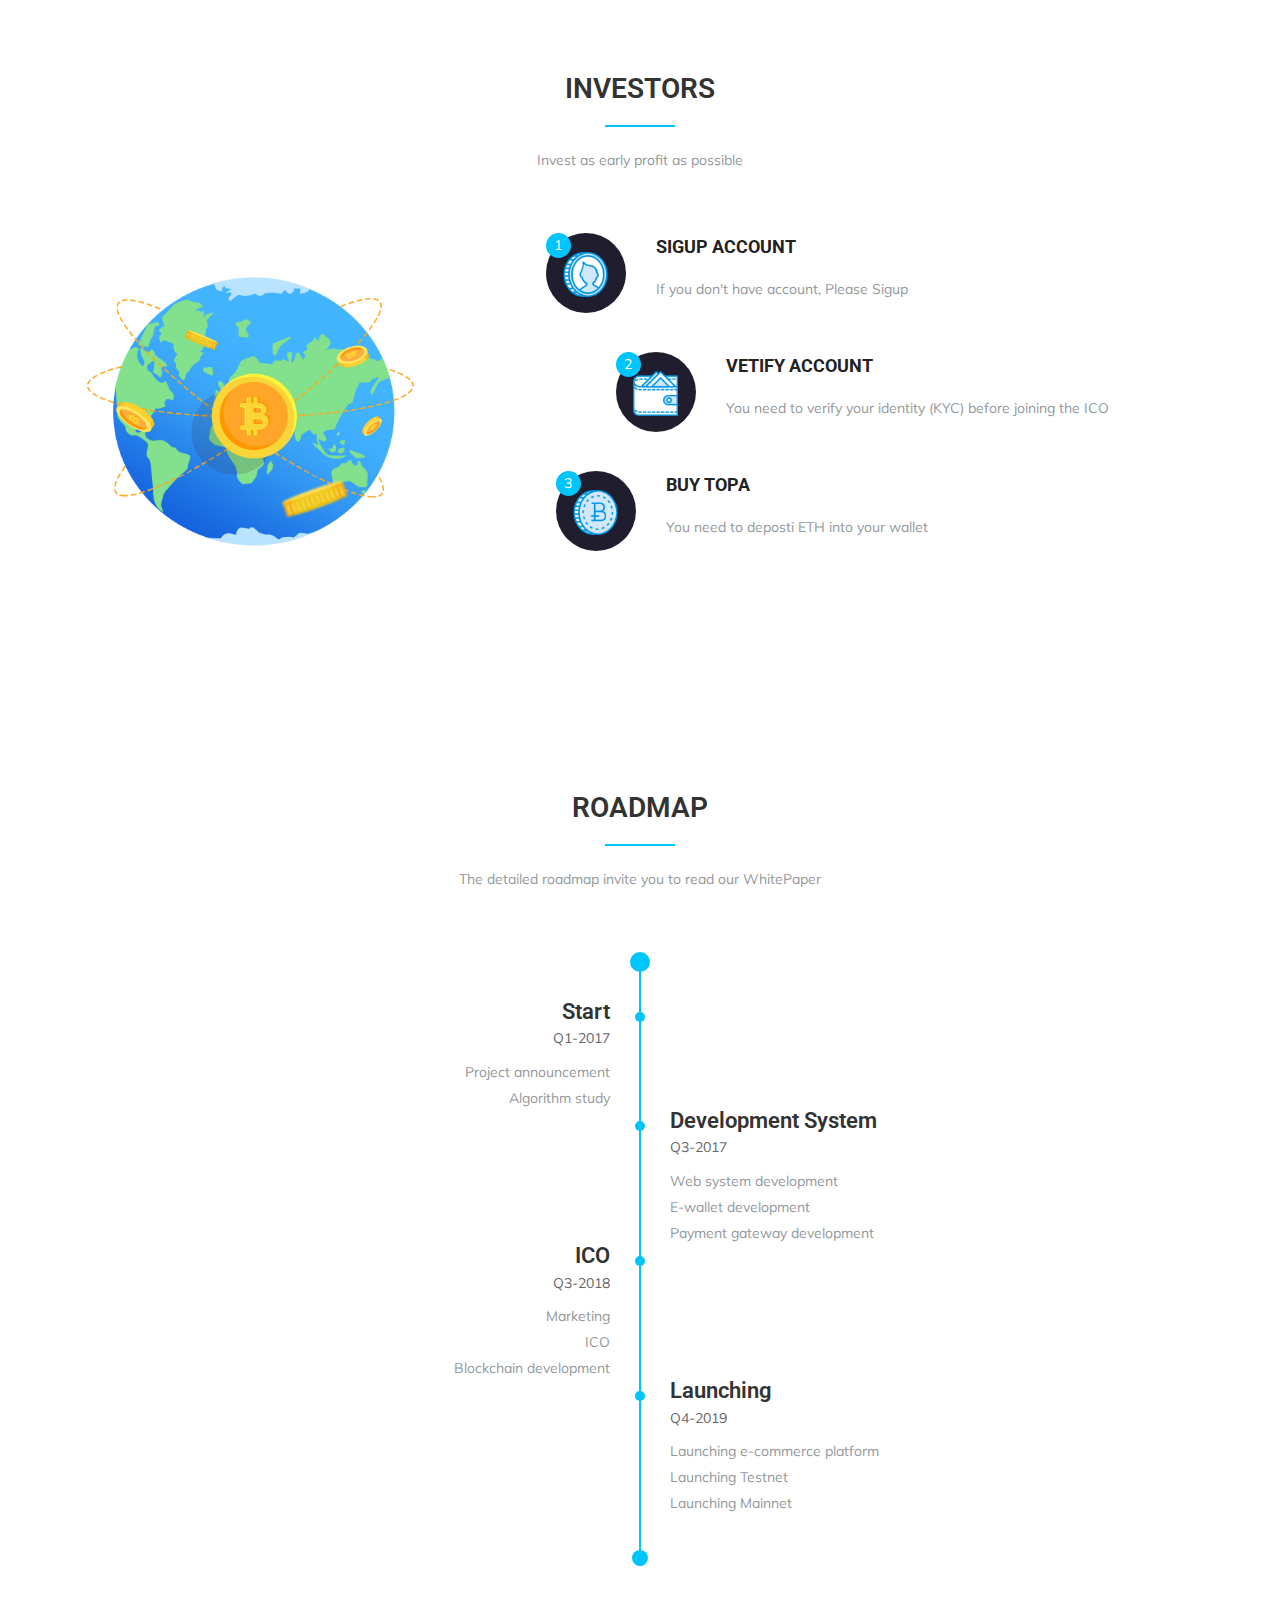
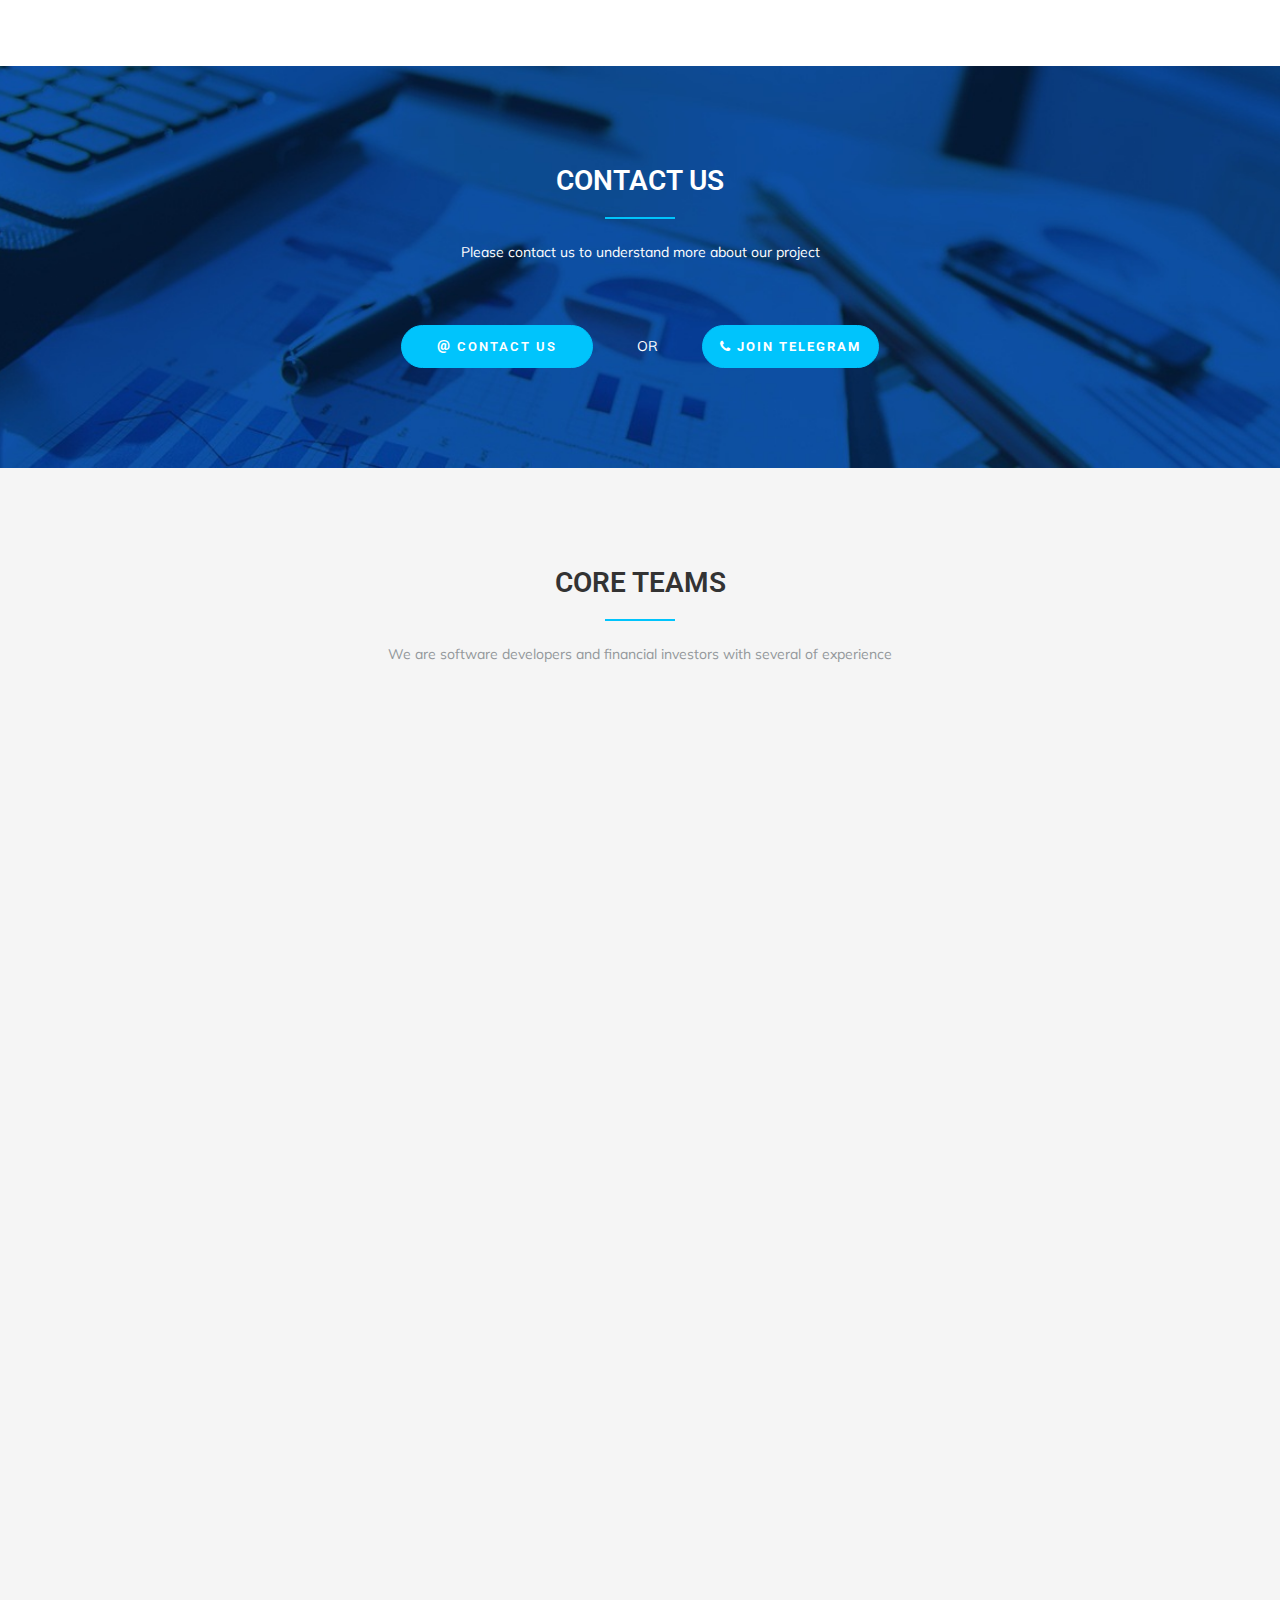
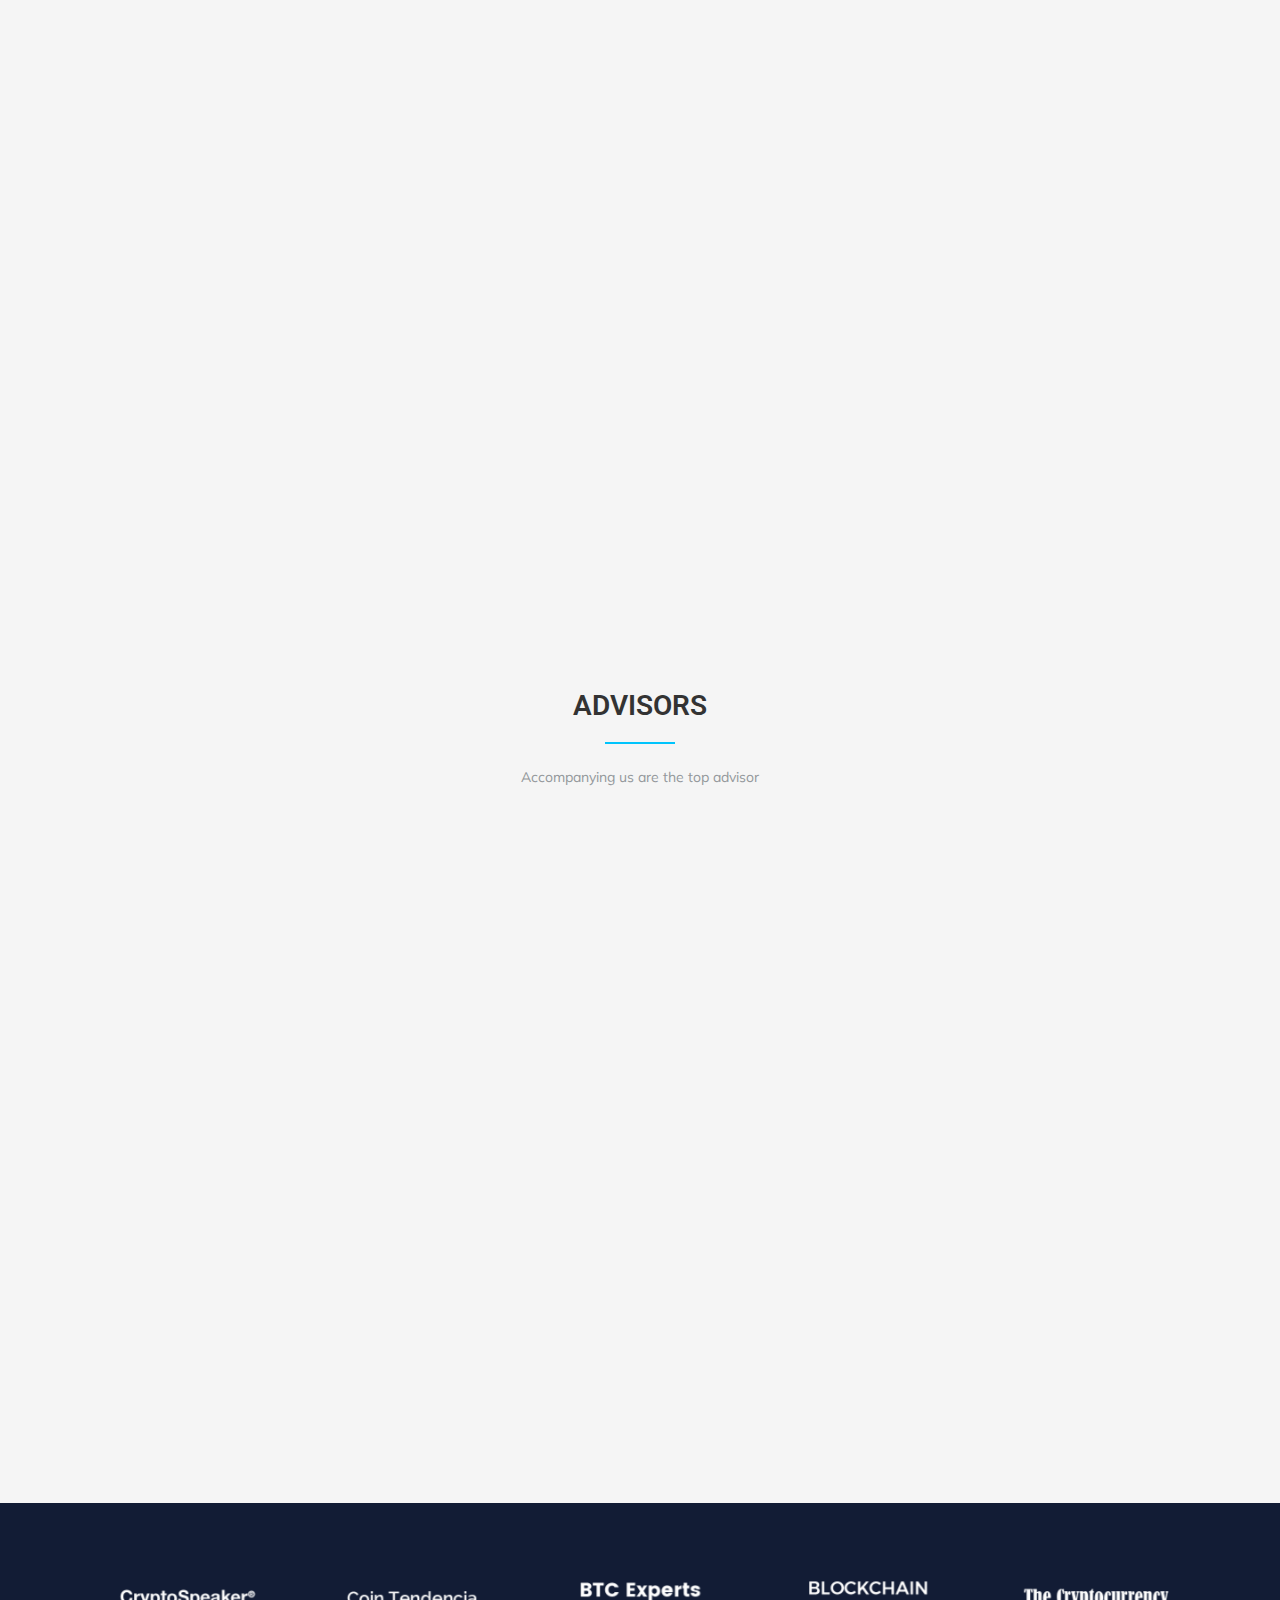
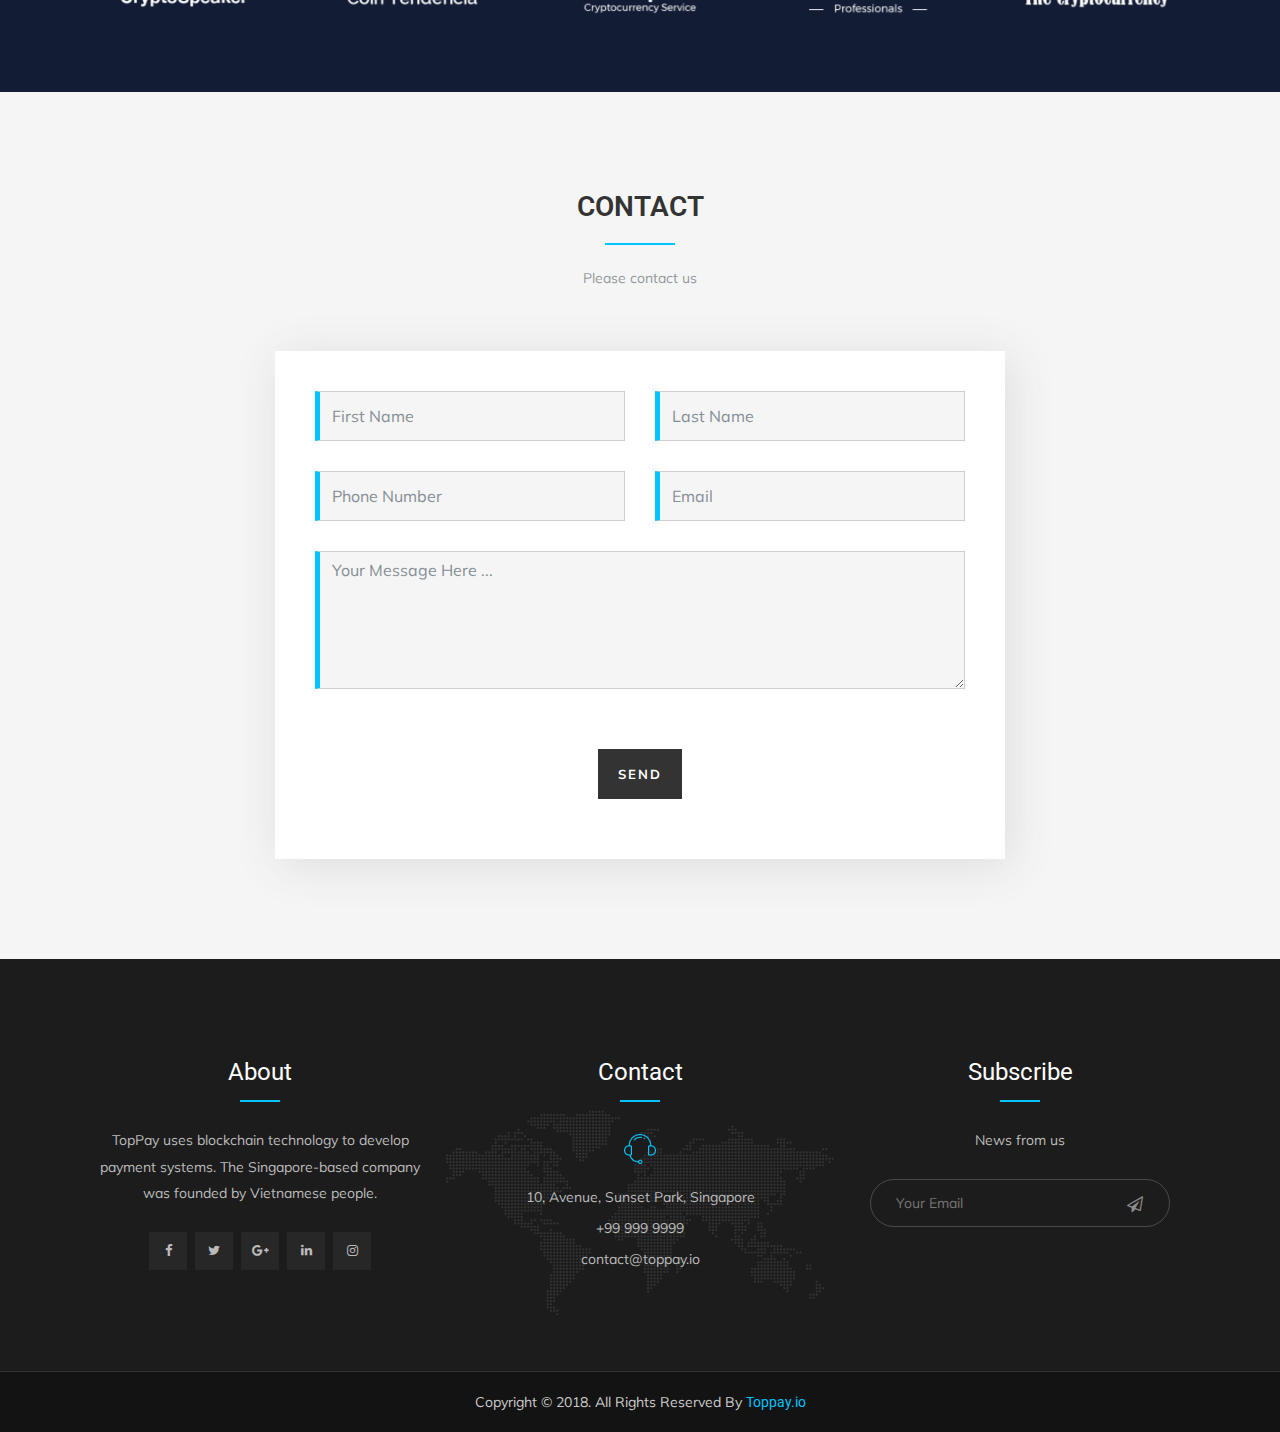
==== commit 1919a0f5: "Update links Update assets" ====
--- a/index.html
+++ b/index.html
@@ -567,11 +567,11 @@
                             </div>
 
                             <div class="block block-right mt-30">
-                               <h3>Announced</h3>
+                               <h3>Launching</h3>
                                <span>Q4-2019</span>
-                               <p>Announced e-commerce platform</p>
-                                <p>Announced Testnet</p>
-                                 <p>Announced Mainnet</p>
+                               <p>Launching e-commerce platform</p>
+                                <p>Launching Testnet</p>
+                                 <p>Launching Mainnet</p>
                             </div>
                             <div class="circle"></div>
                         </div>
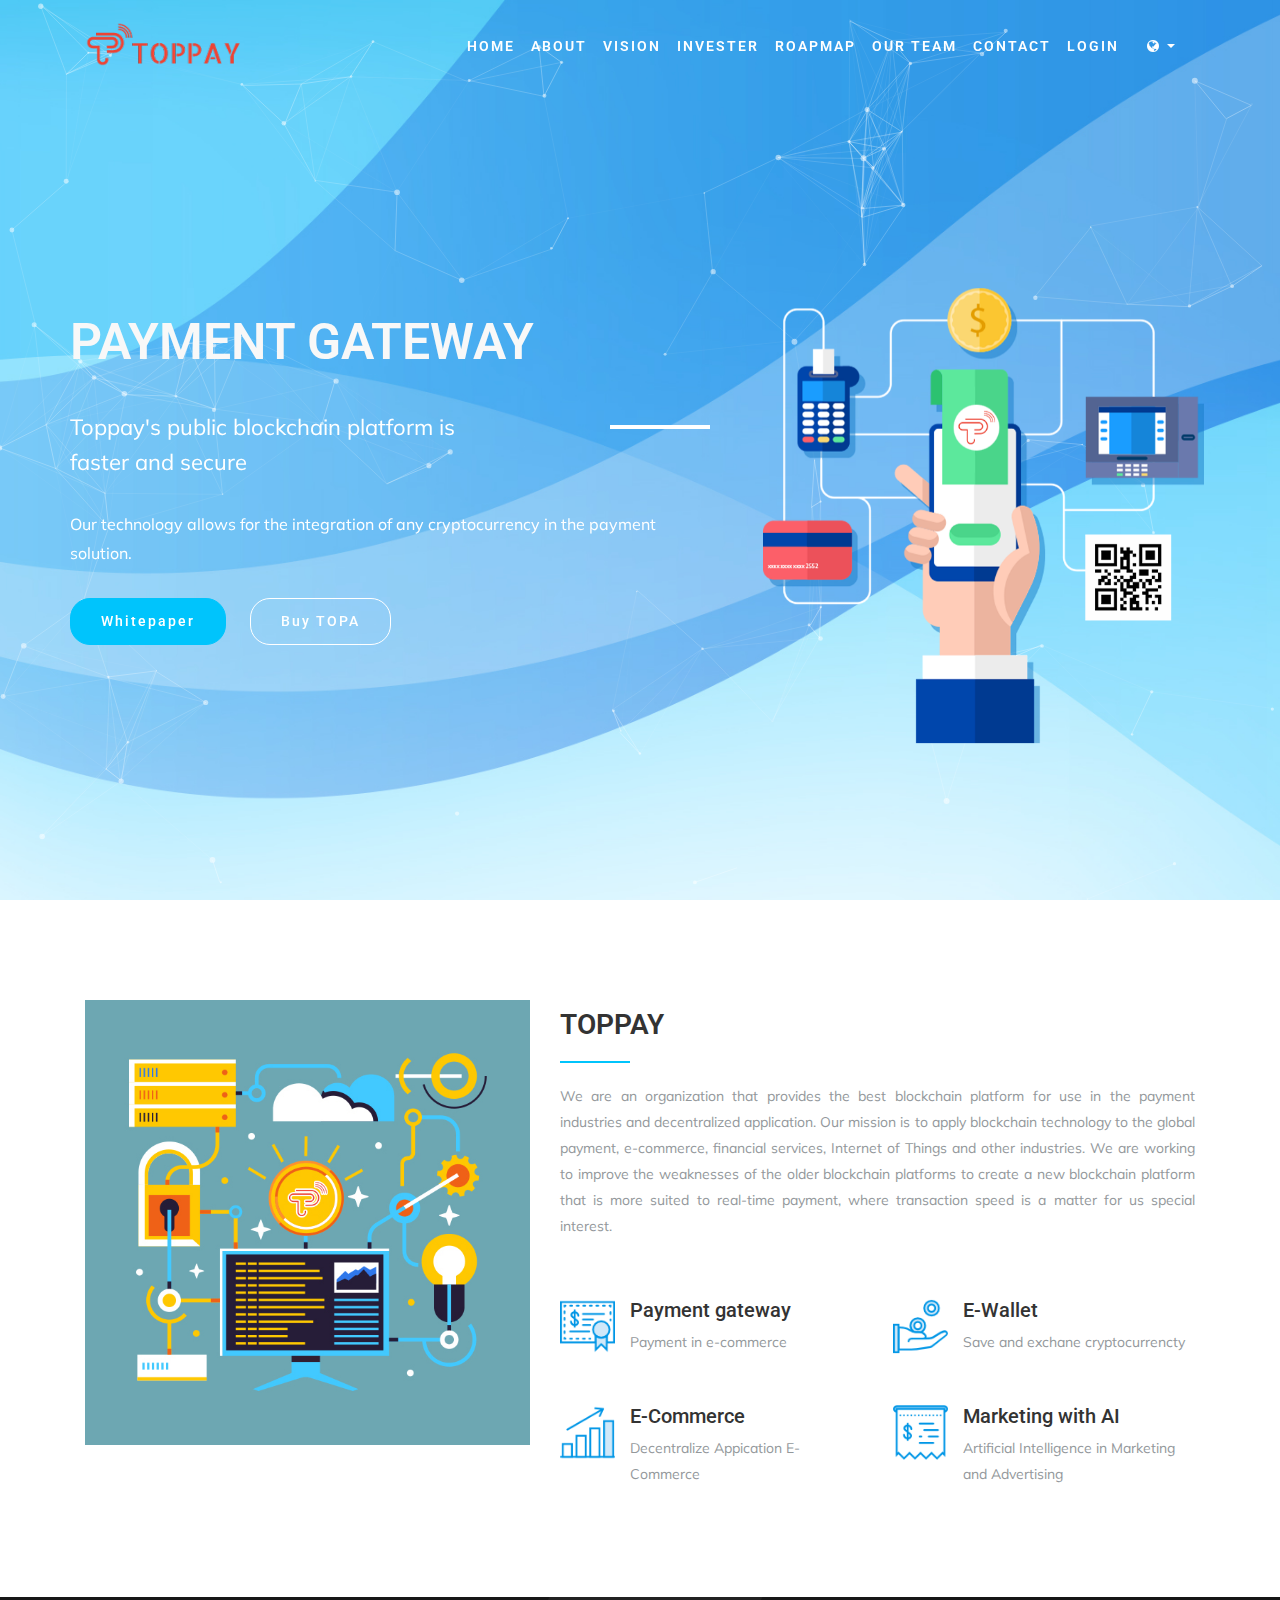
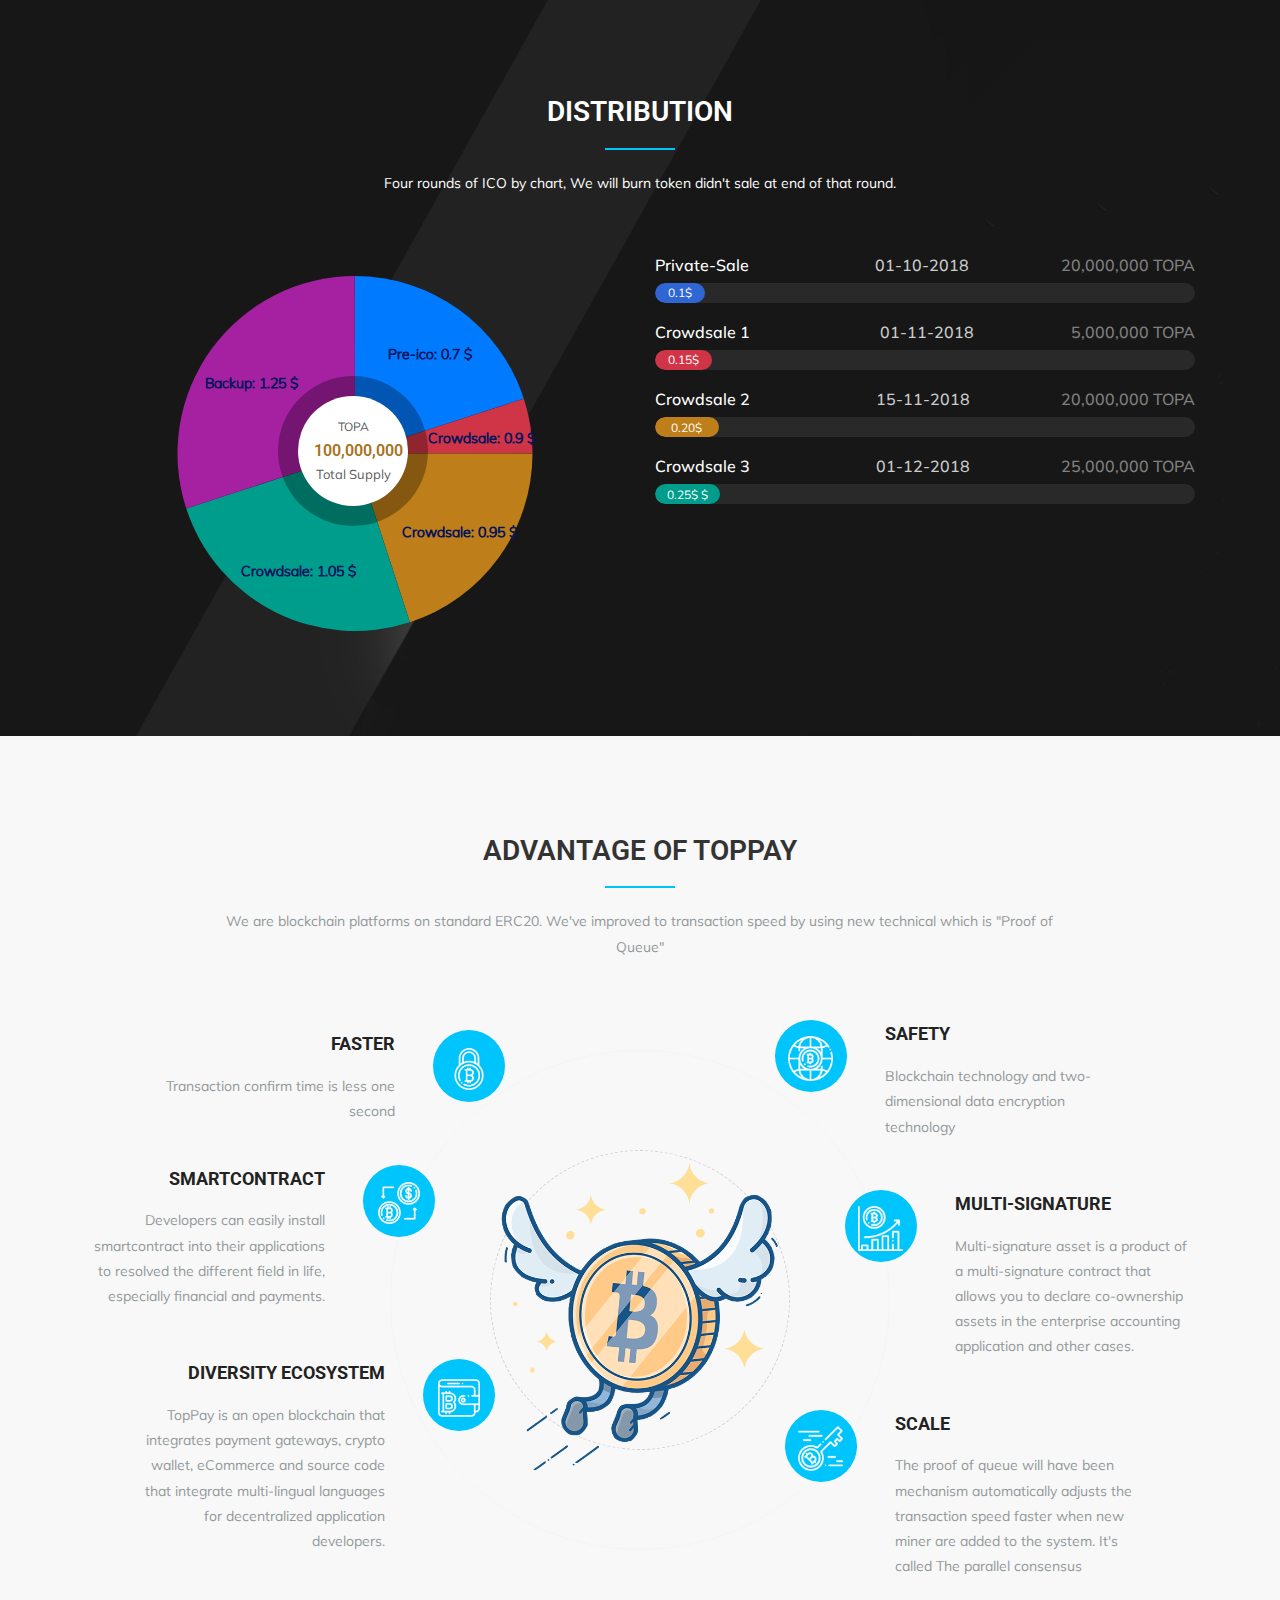
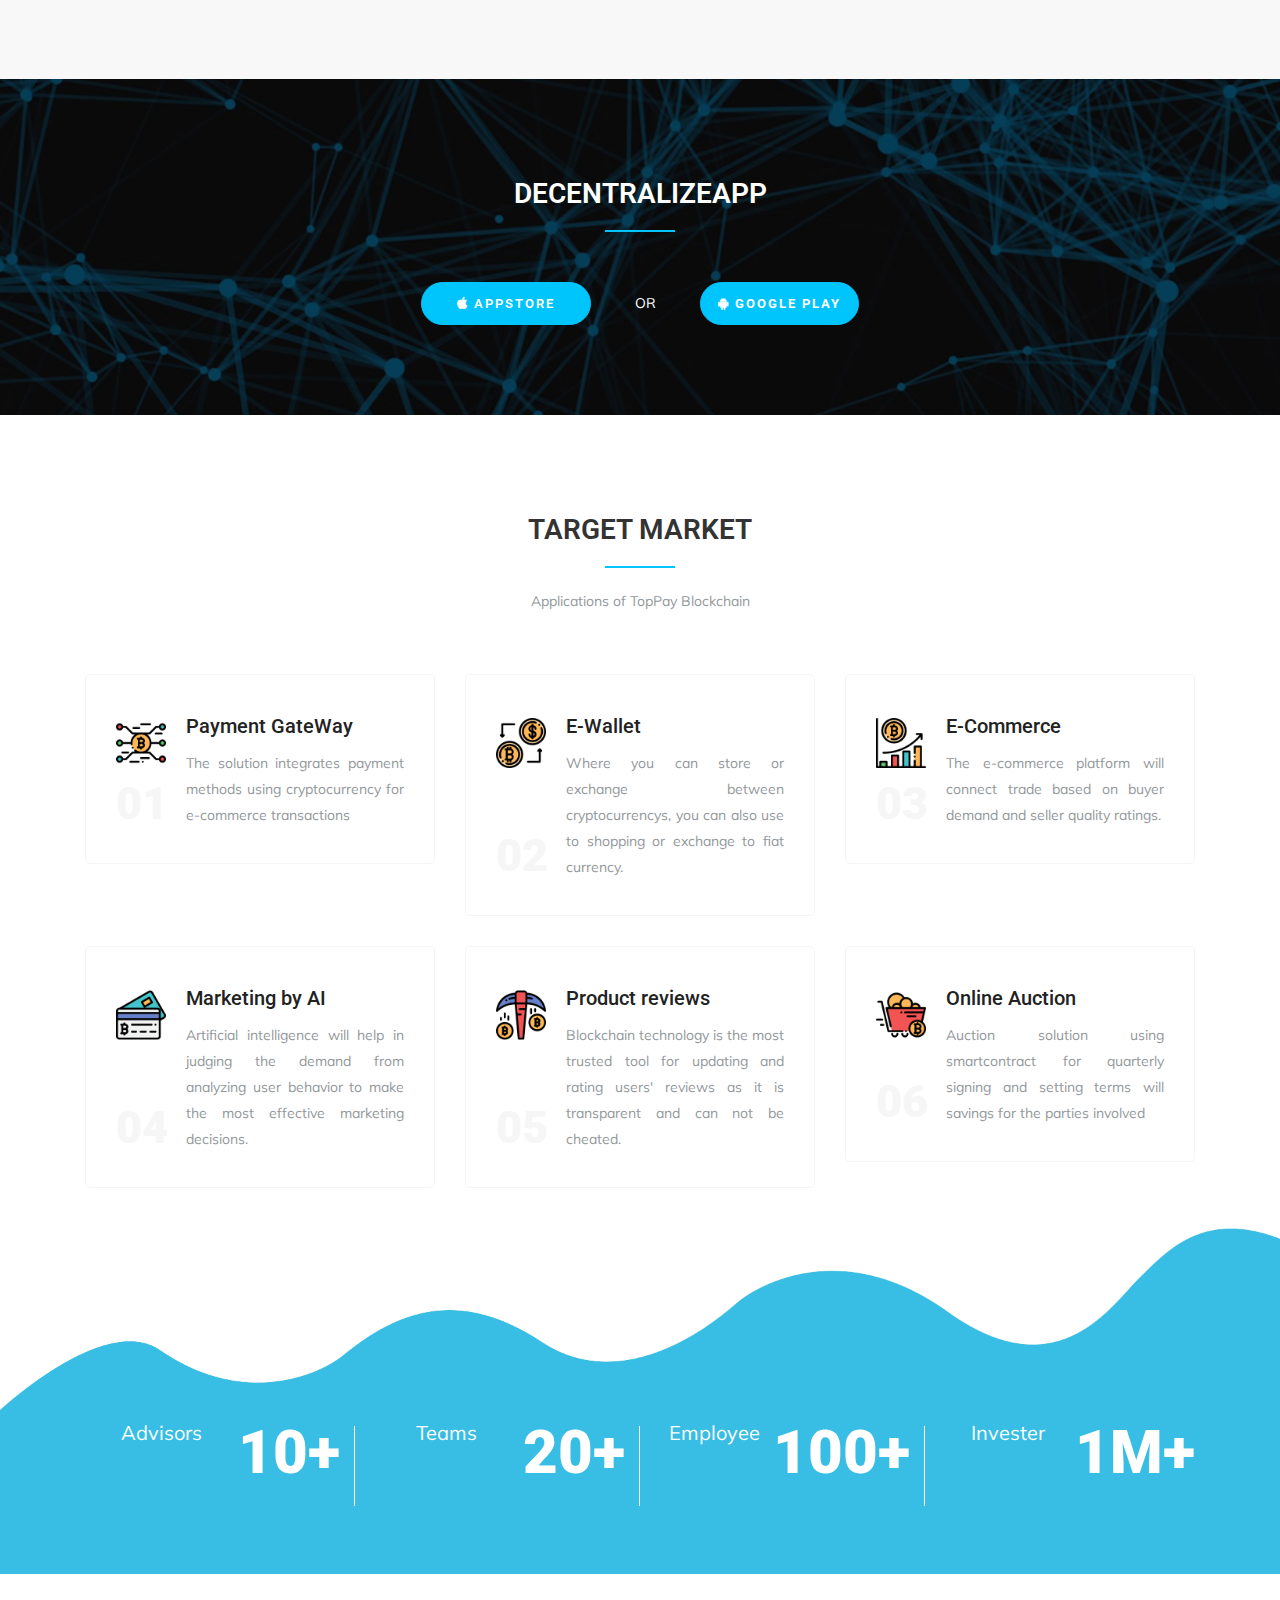
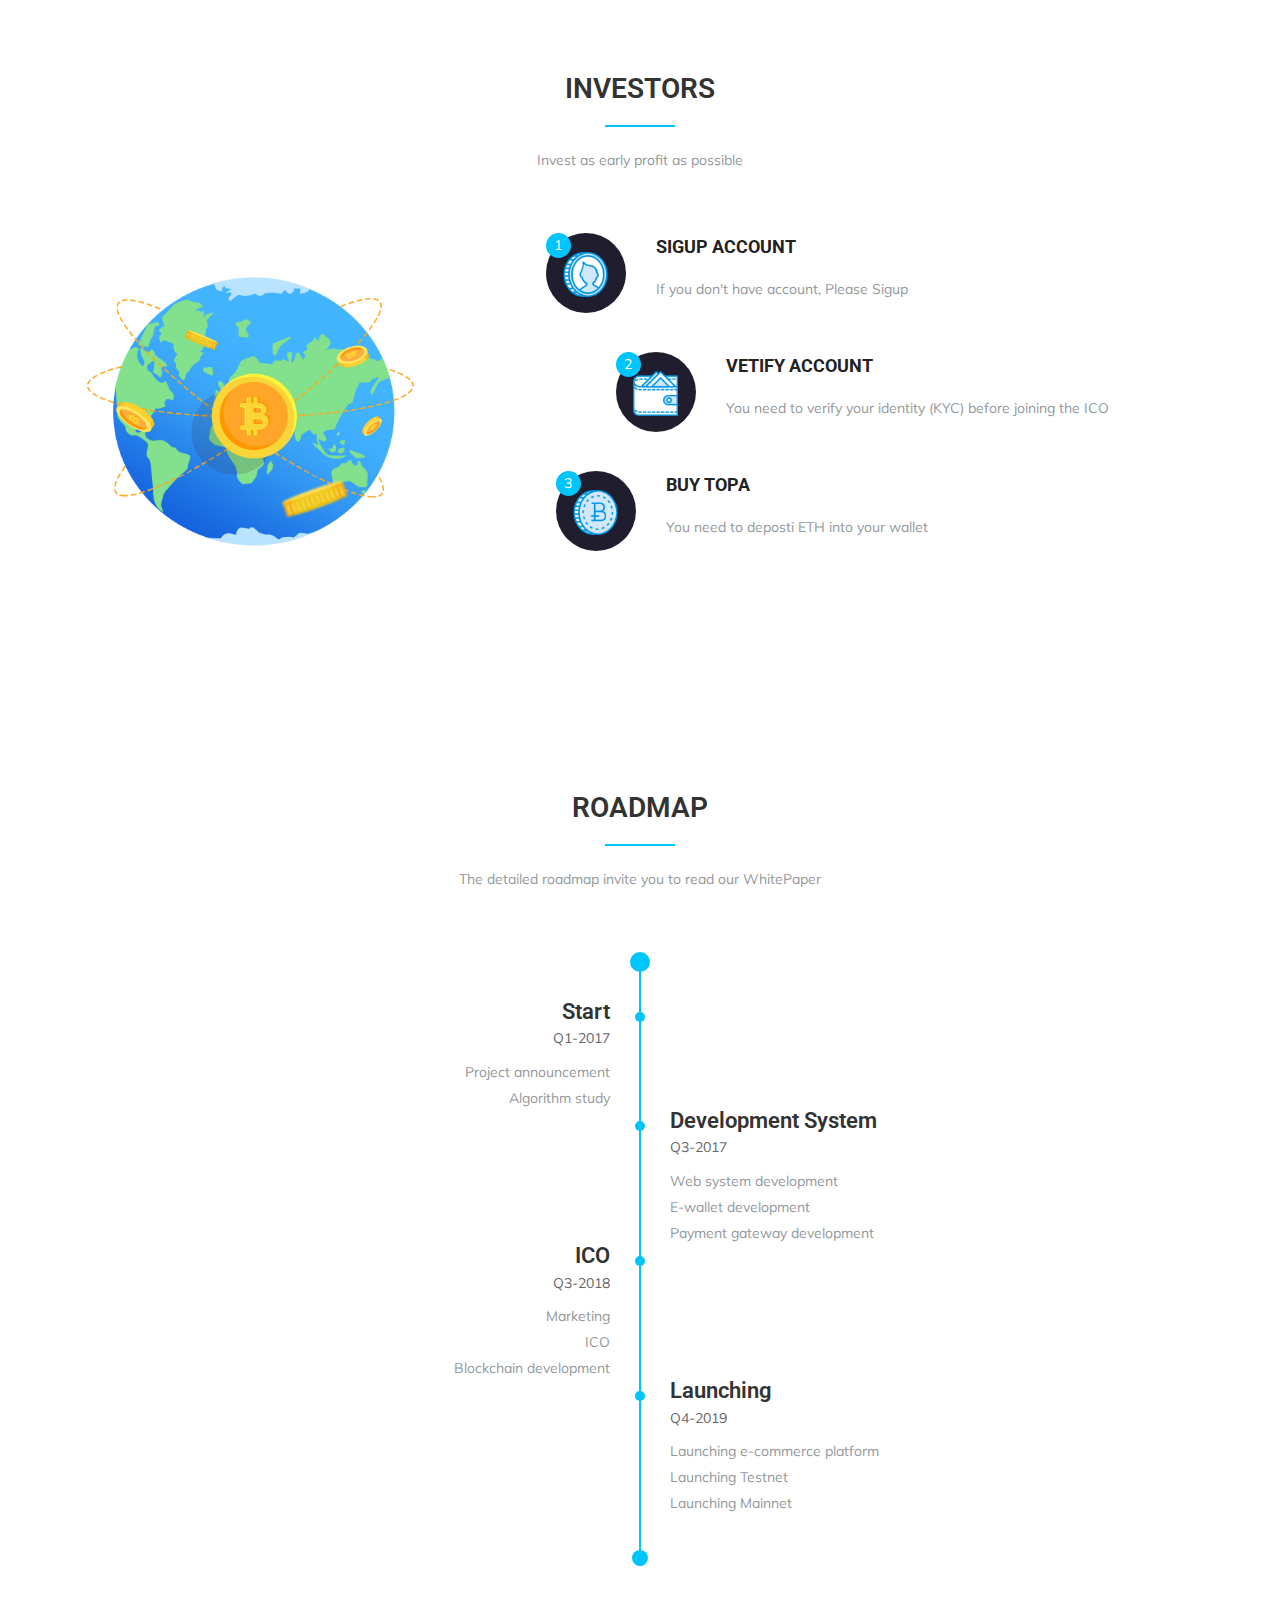
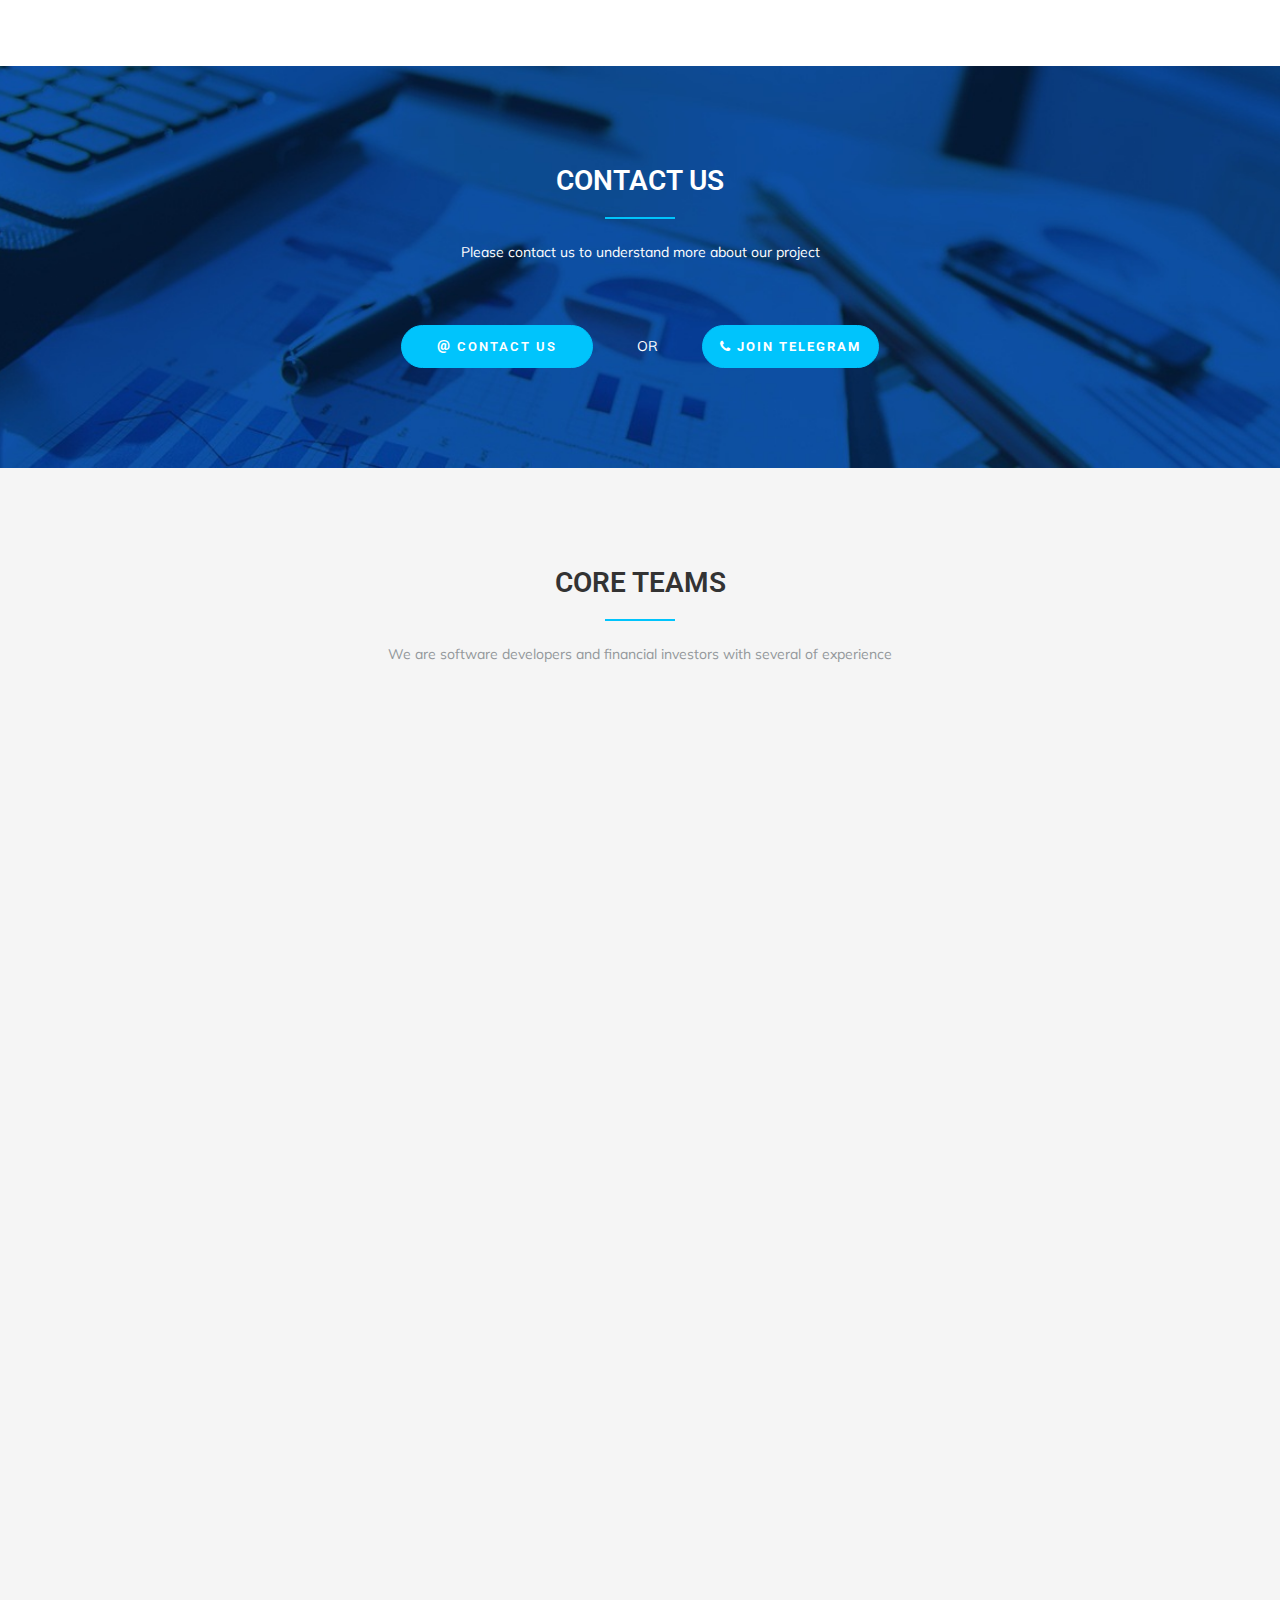
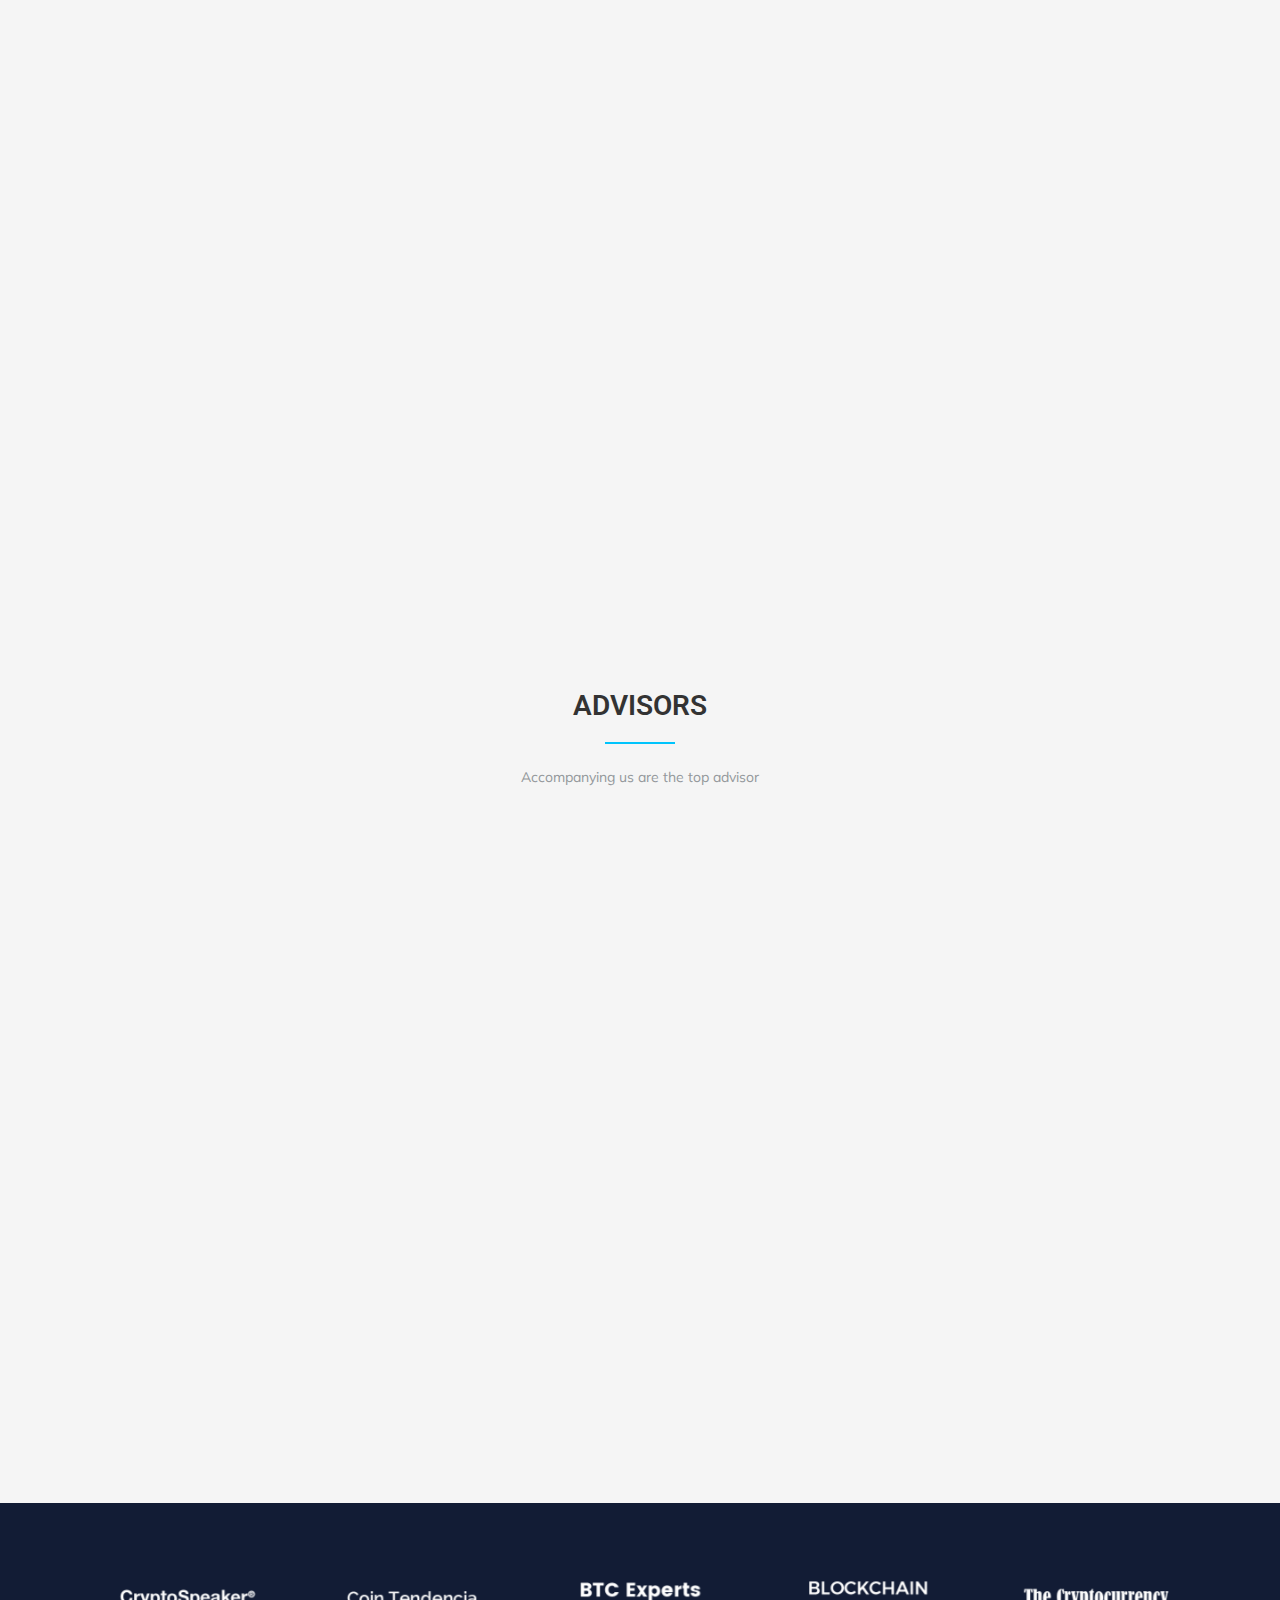
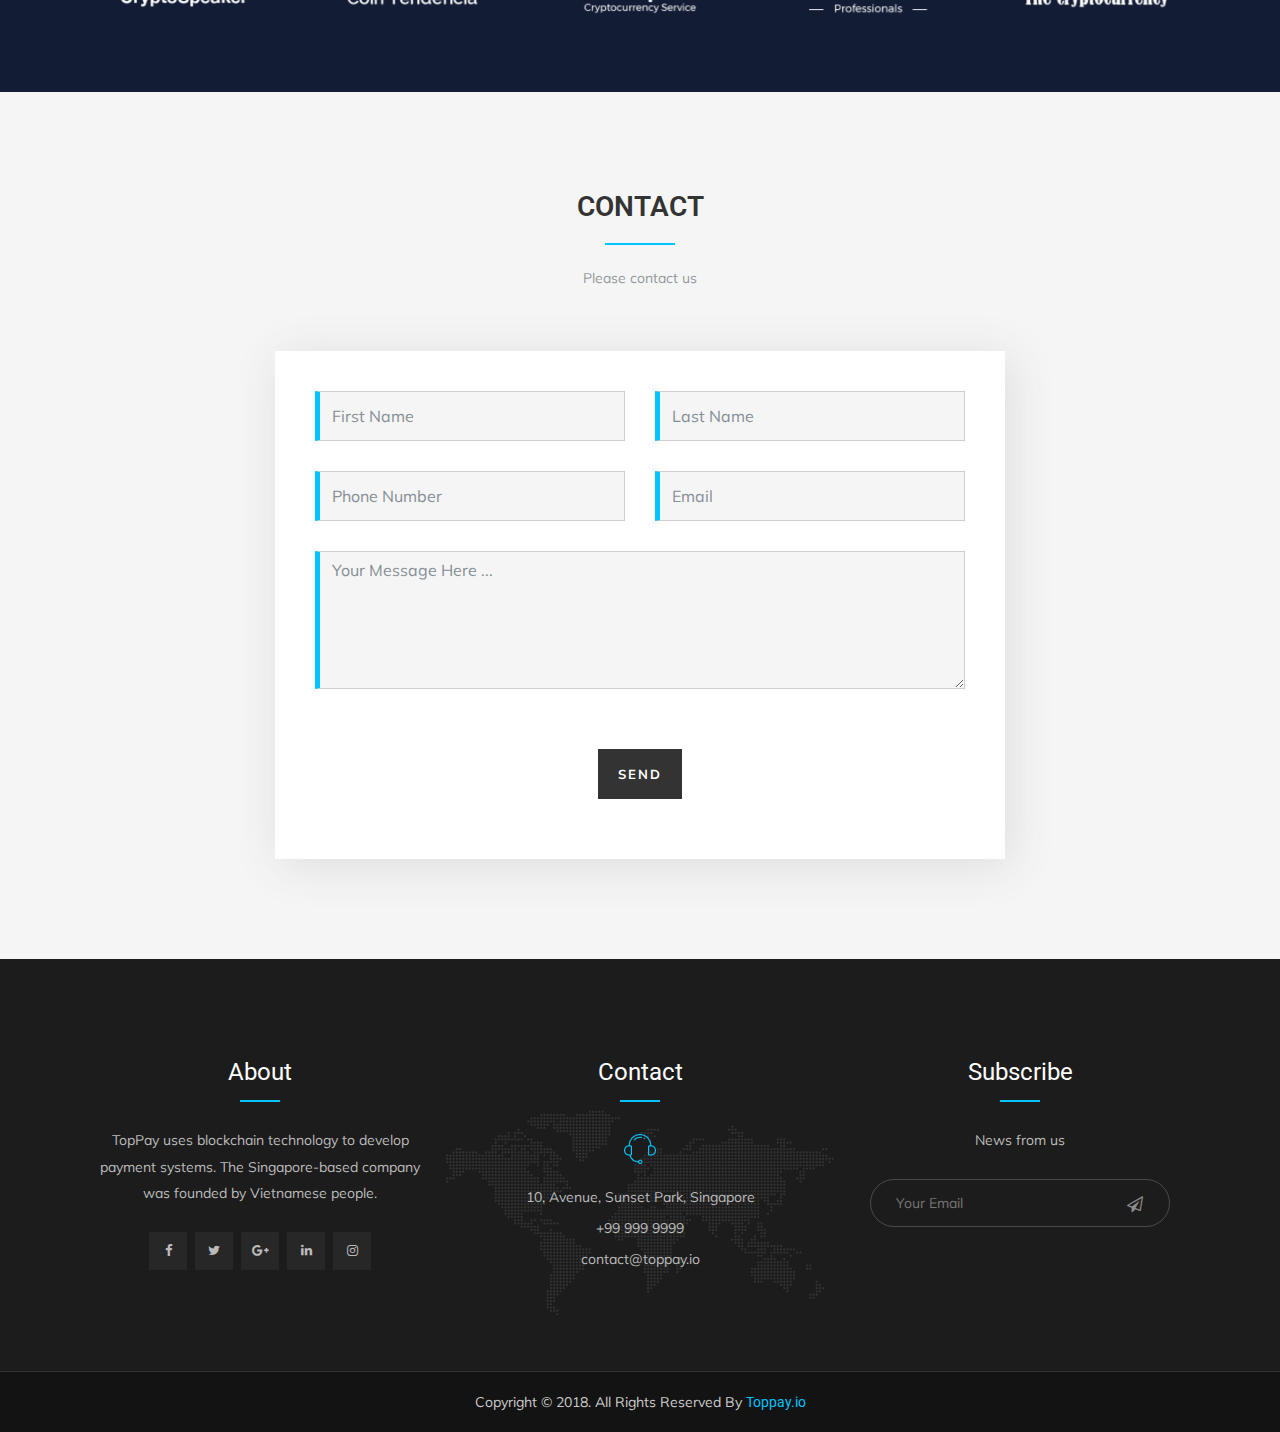
==== commit 52f232bb: "update teams" ====
--- a/index.html
+++ b/index.html
@@ -714,7 +714,7 @@
                             <div class="member-content">
                                 <h5>THUAN NGUYEN DUC</h5>
                                 <h5 class="position">CoreSystem Leader</h5>
-                                <p style="text-align: justify">Co-founder: Thuan Nguyen Duc is a well-known programmer with dozens of years of experience working in large corporations such as CMC, FPT. At Co-Well Co., LTD, as a Project Manager for Finance and Banking solutions for the Japanese market, he has successfully deployed hundreds of projects.</p>
+                                <p style="text-align: justify">Co-founder: Mr. Thuan Nguyen Duc is a well-known programmer with dozens of years of experience working in large corporations such as CMC, FPT. At Co-Well Co., LTD, as a Project Manager for Finance and Banking solutions for the Japanese market, he has successfully deployed hundreds of projects.</p>
                                 <ul class="social">                                   
                                     <li><a href="https://www.linkedin.com/in/thuan-nguyen-6a688736/"><i class="fa fa-linkedin"></i></a></li>                                  
                                 </ul>
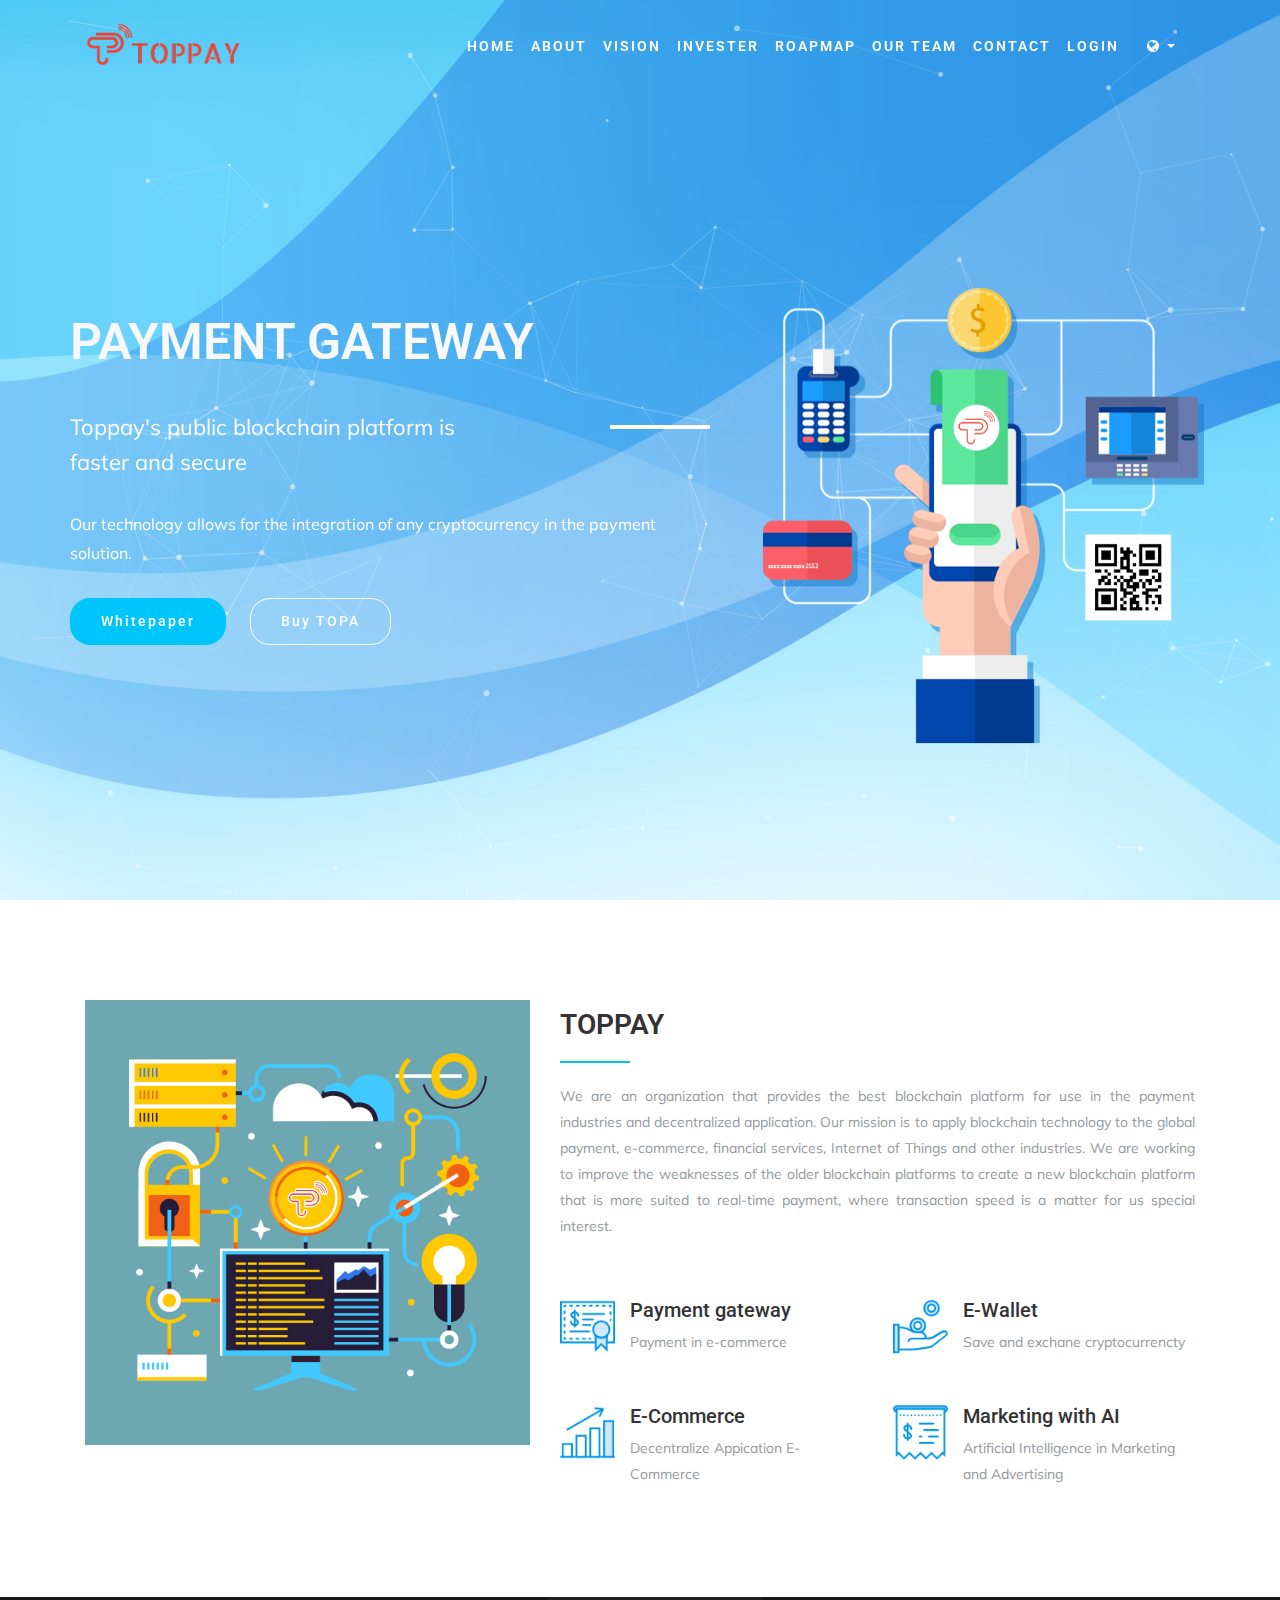
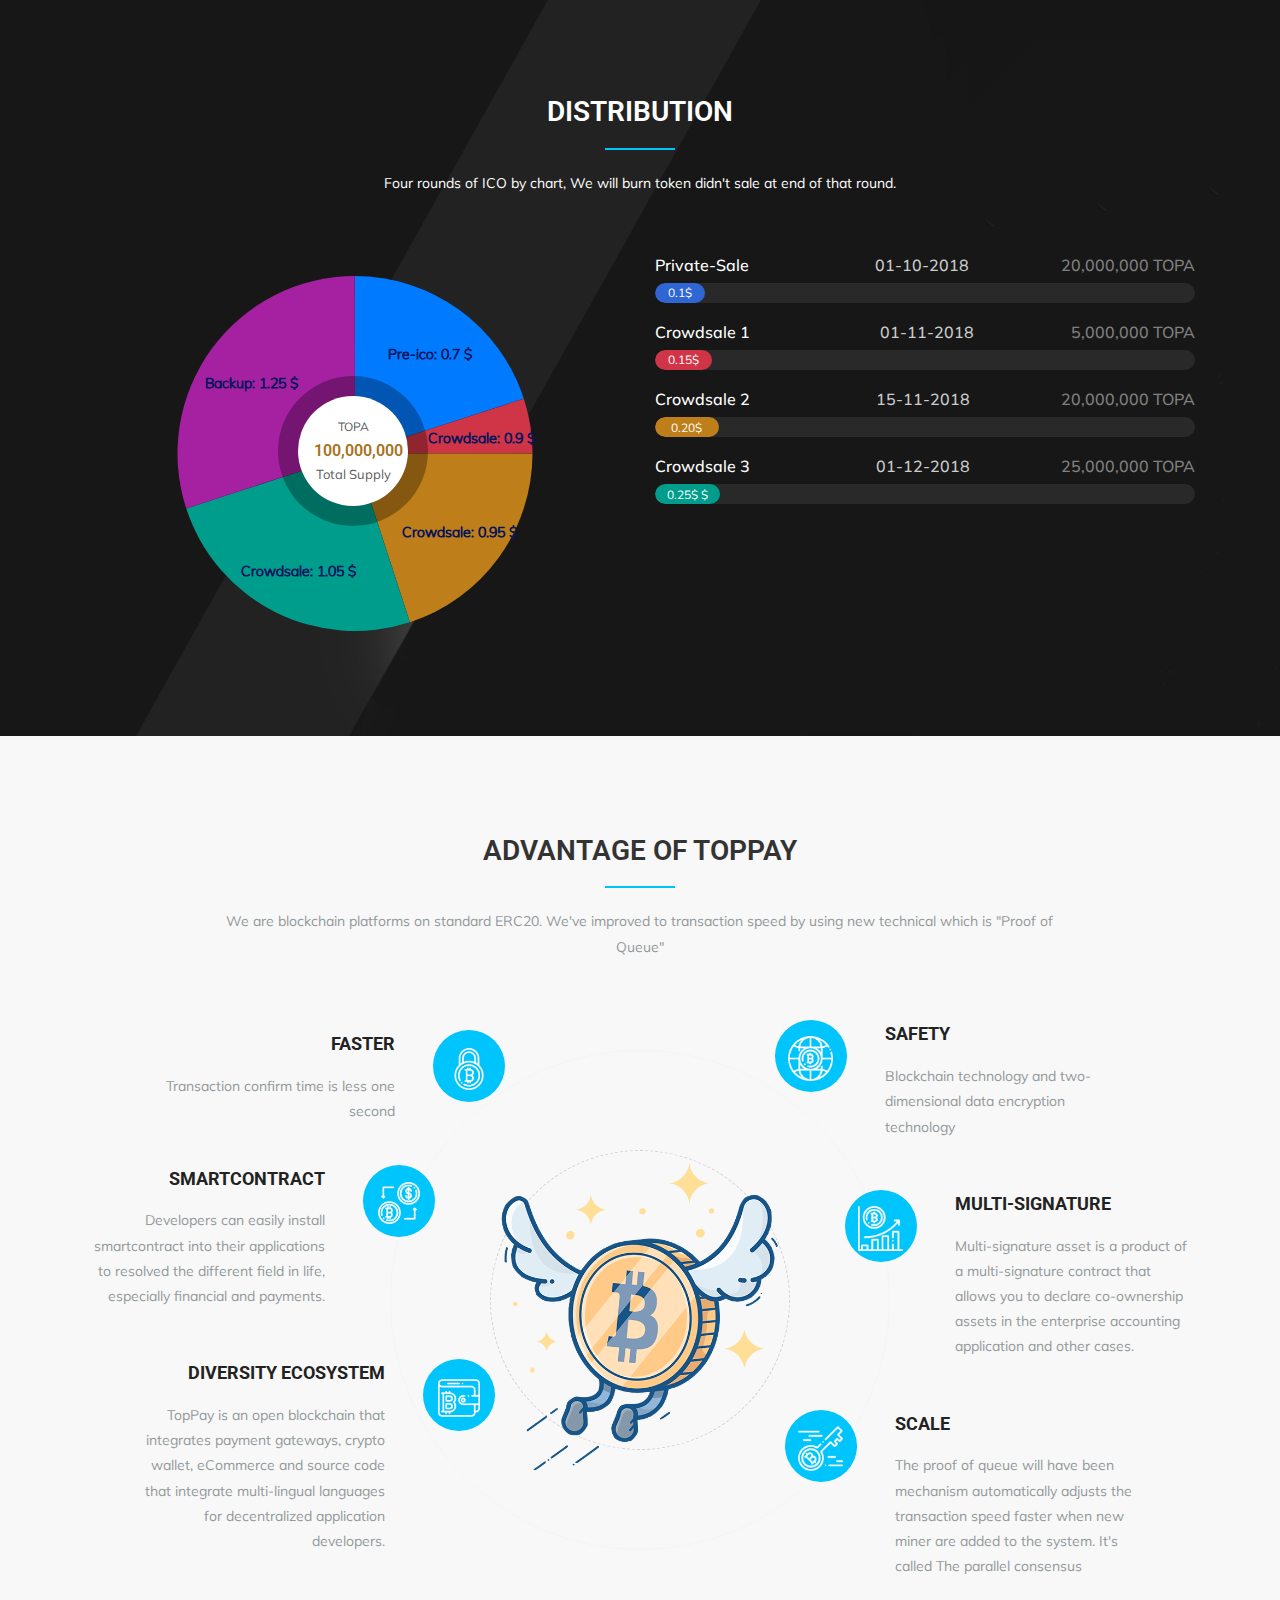
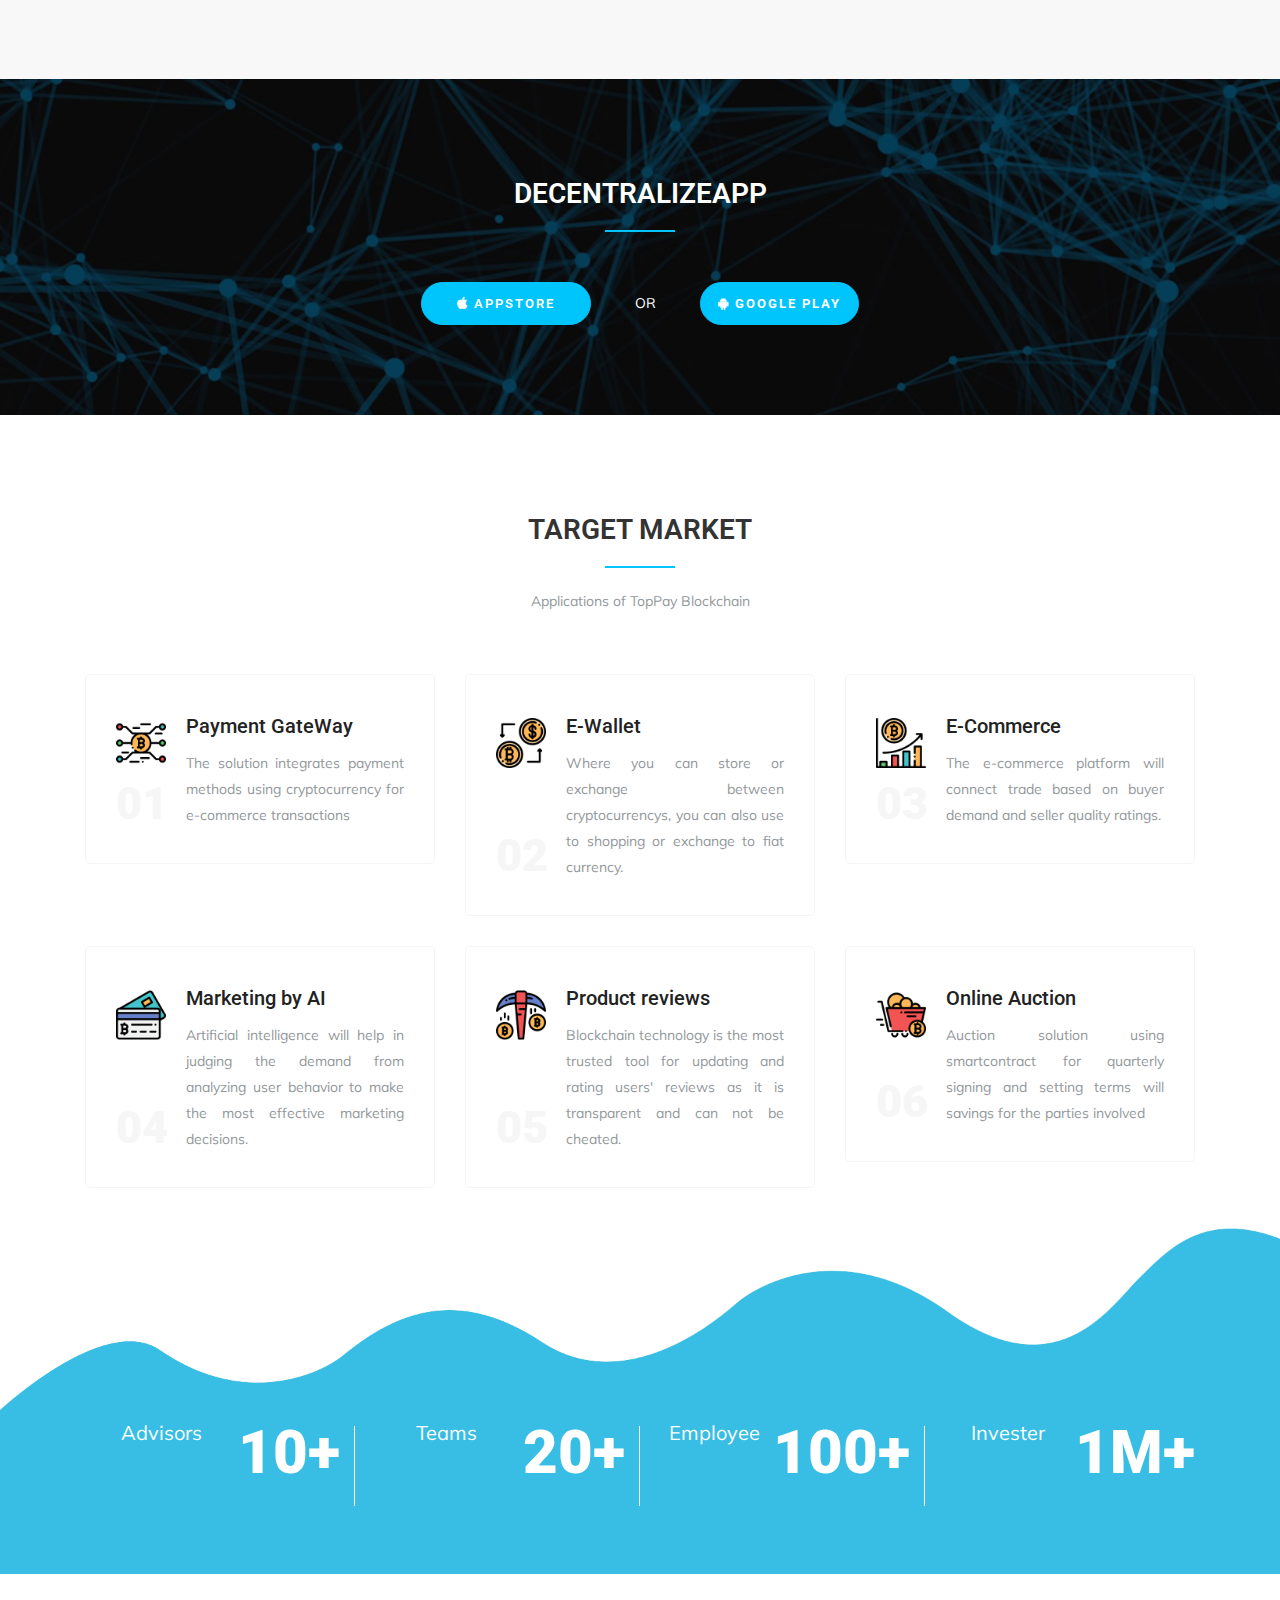
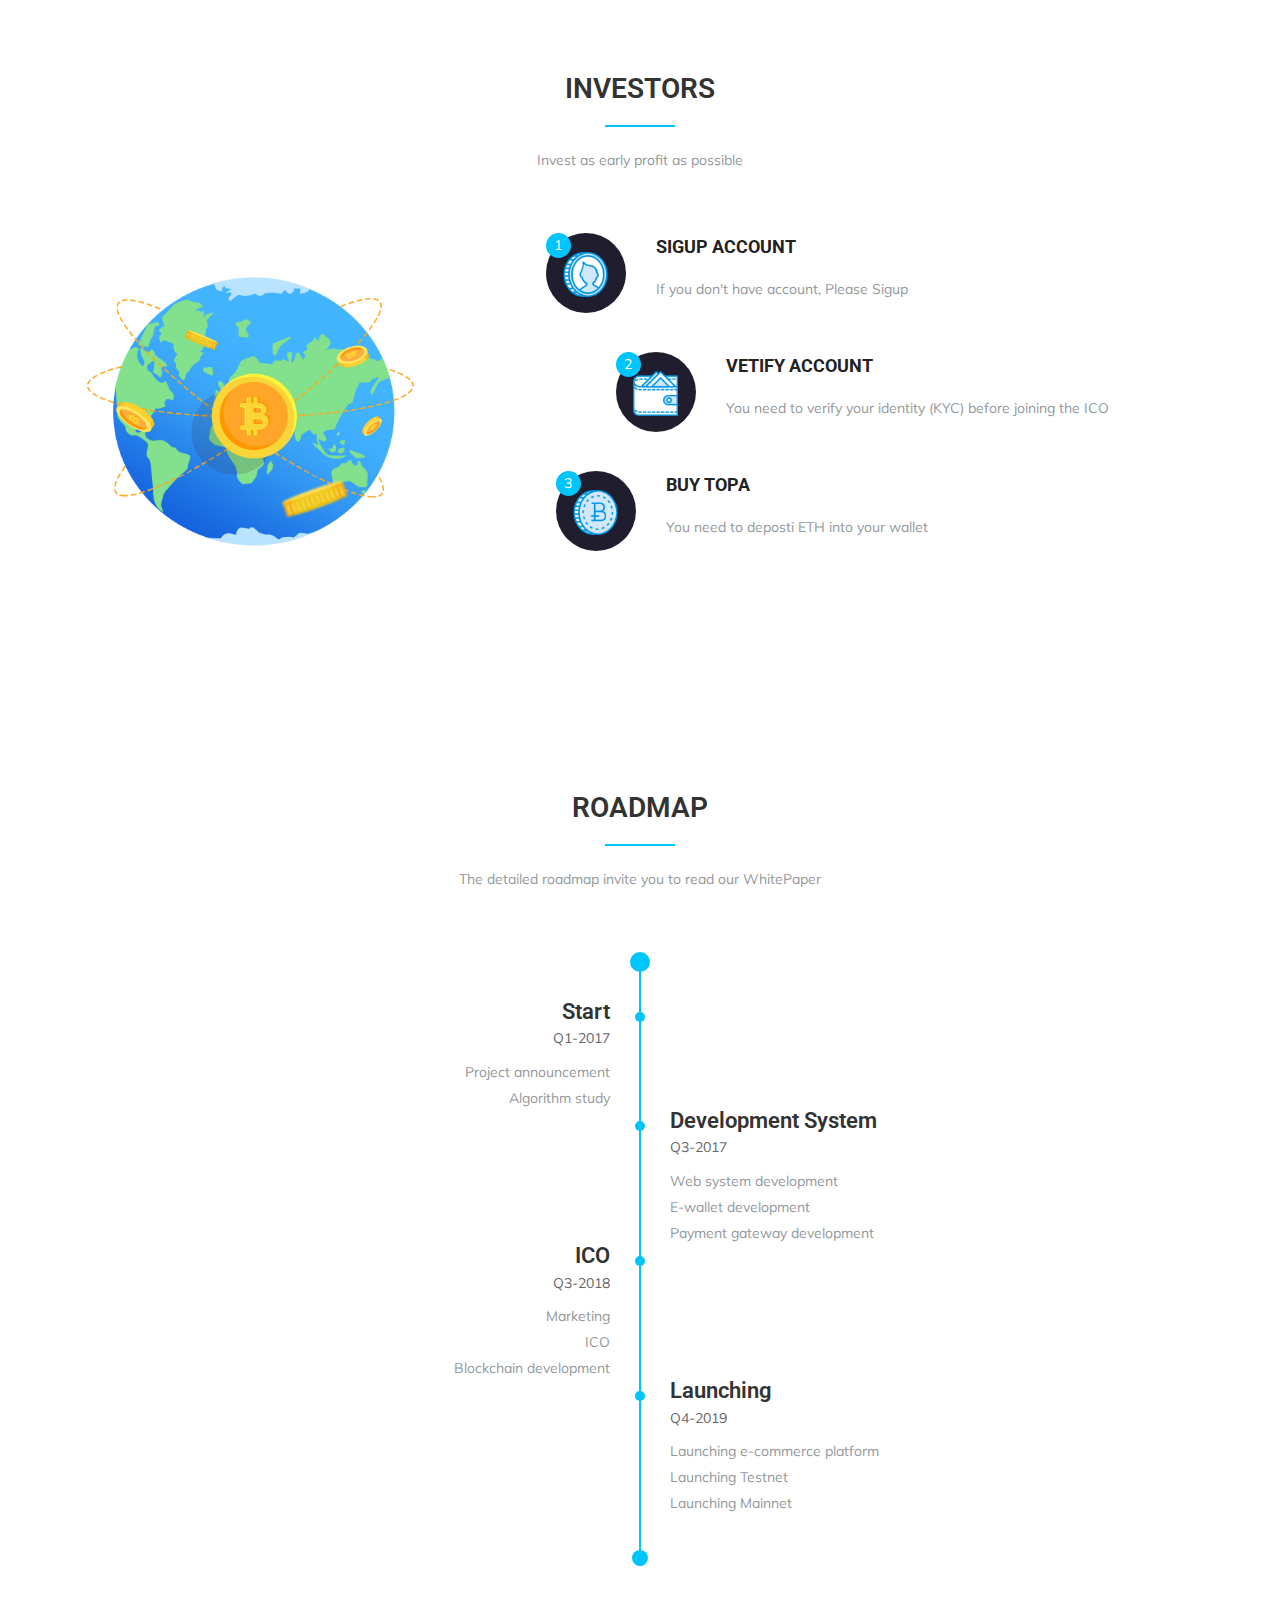
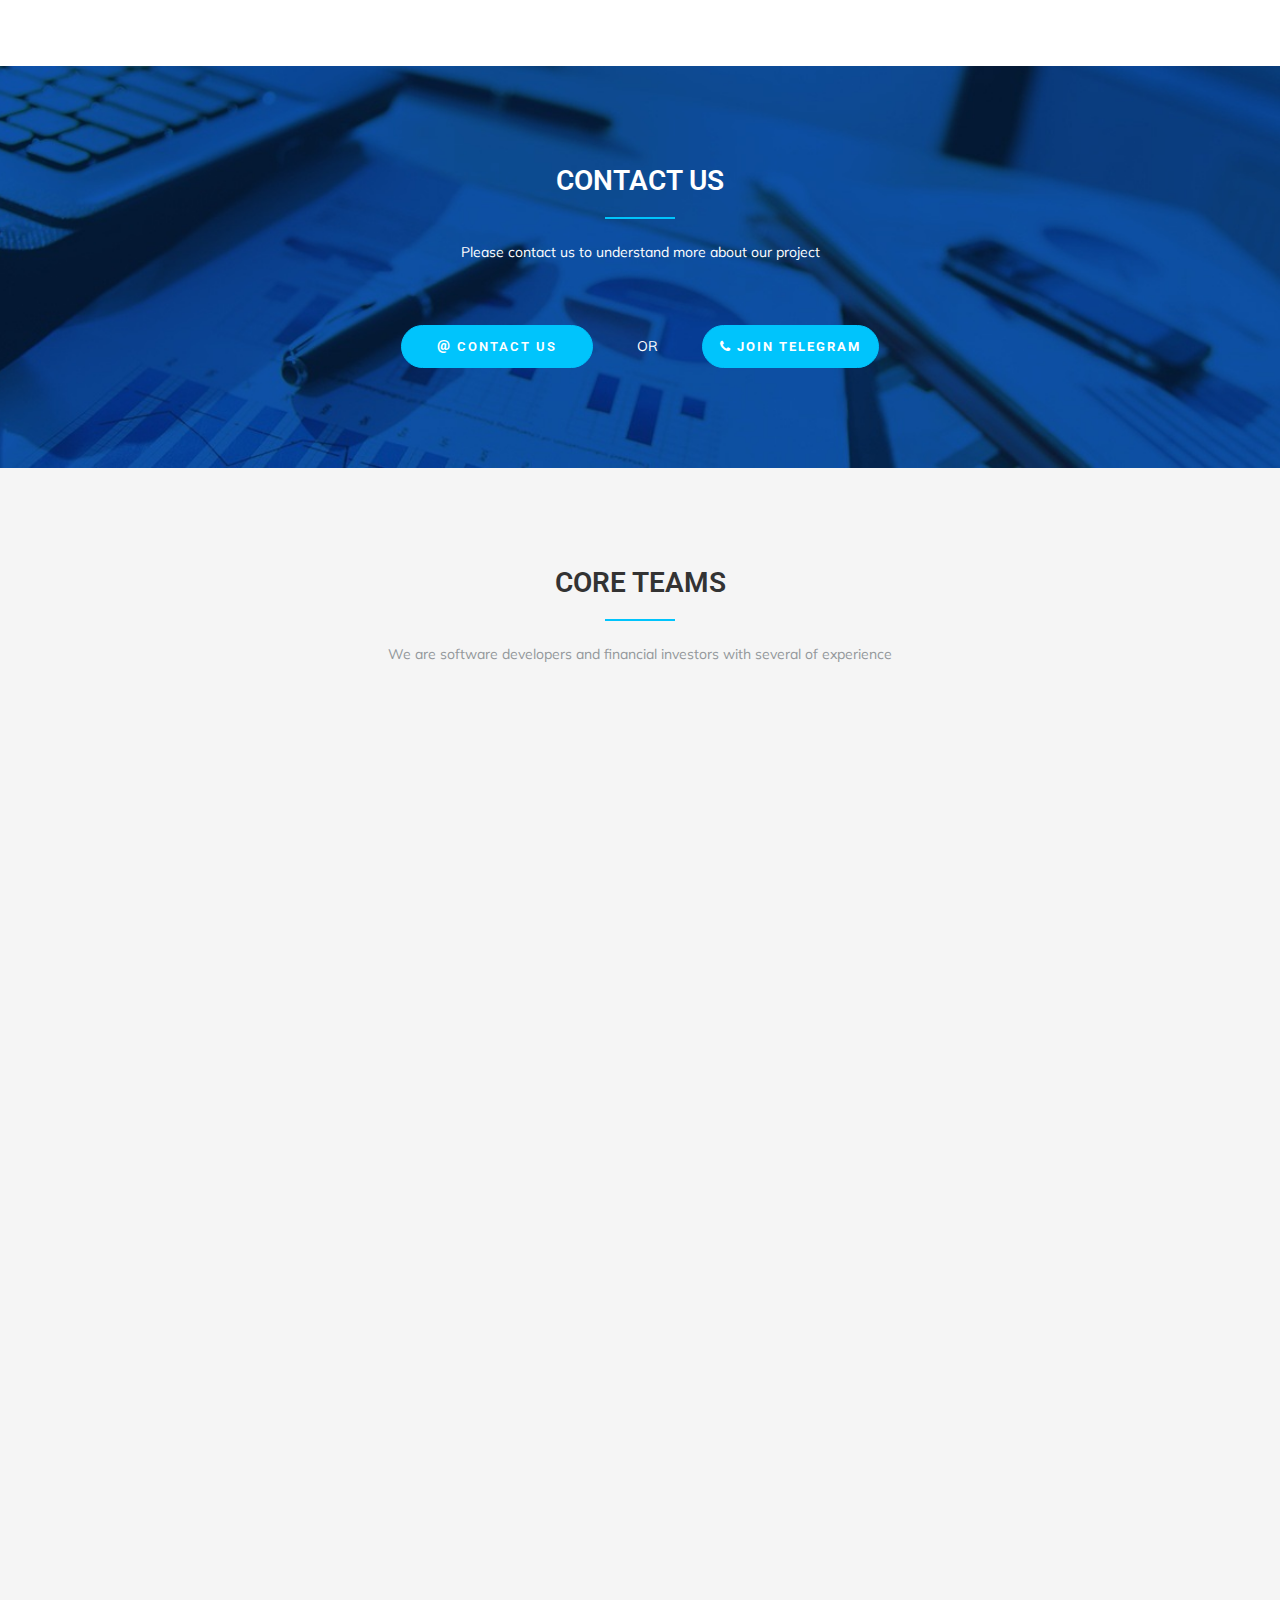
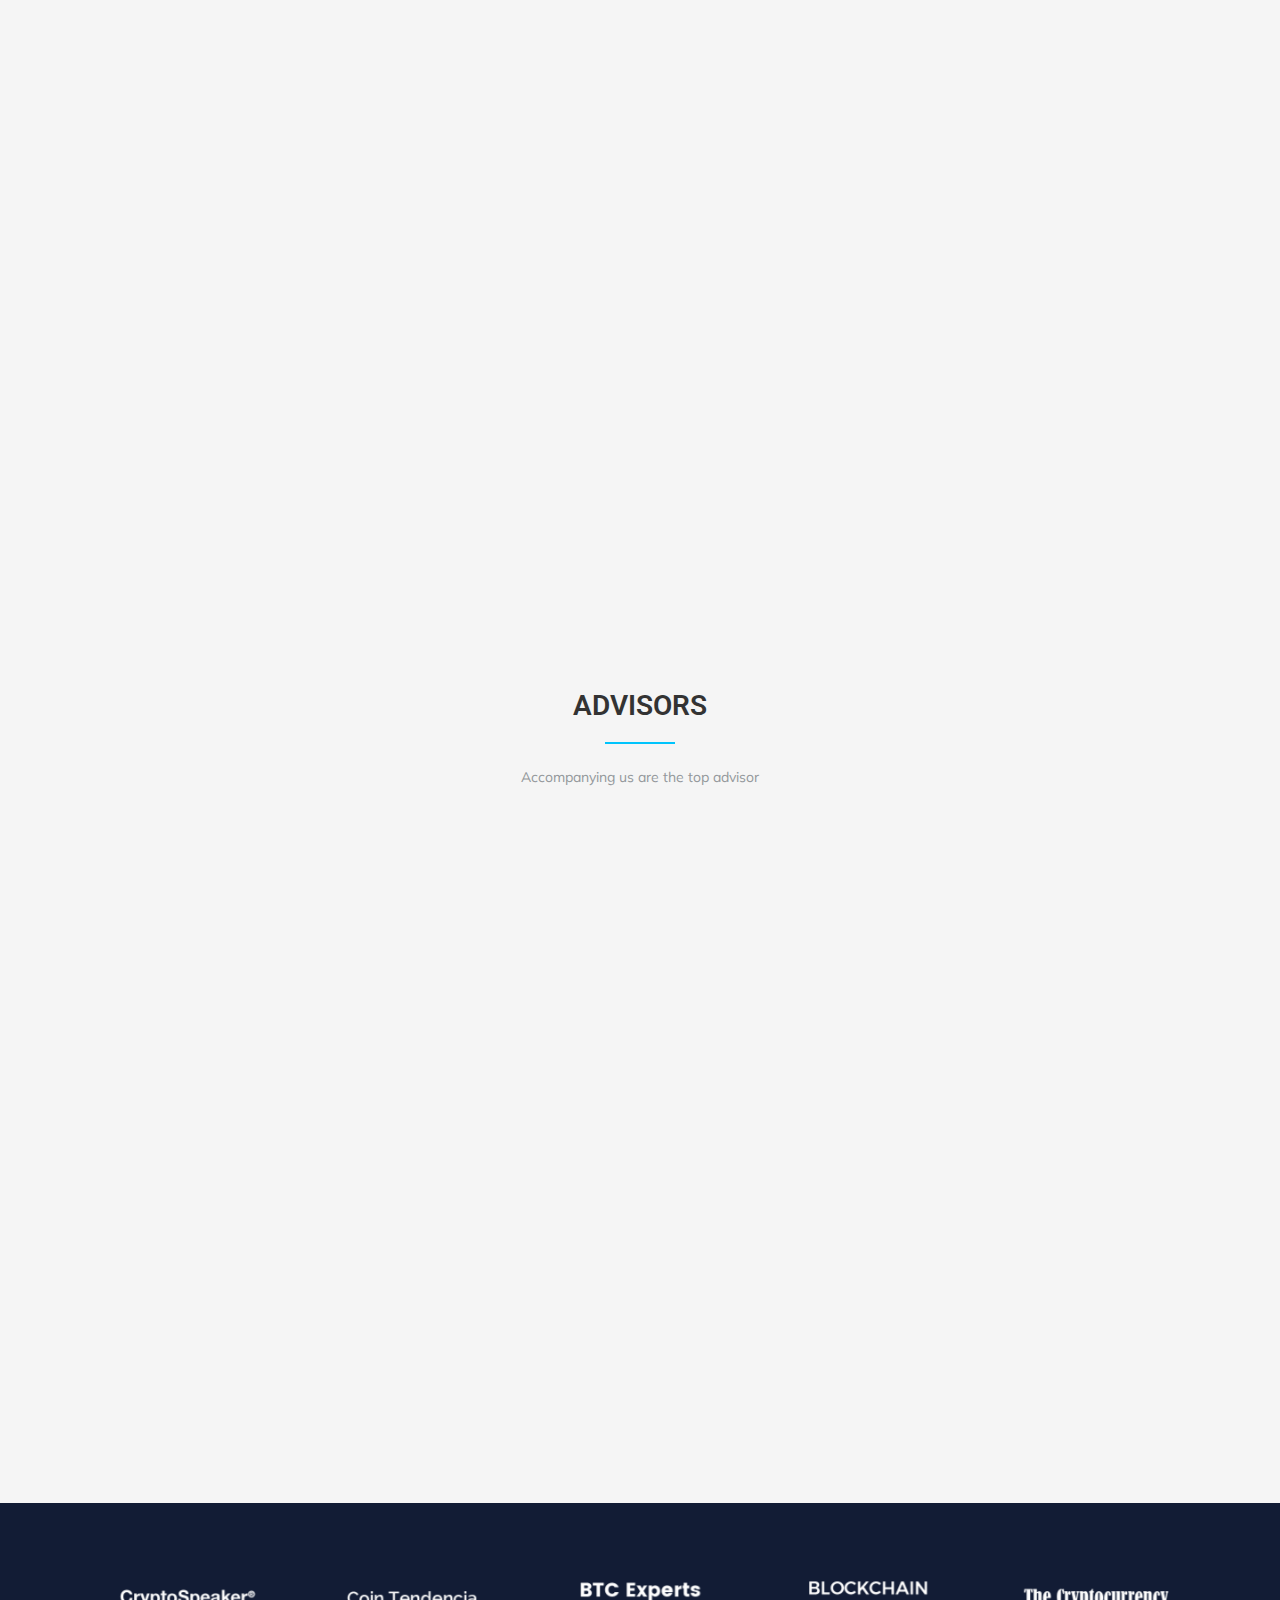
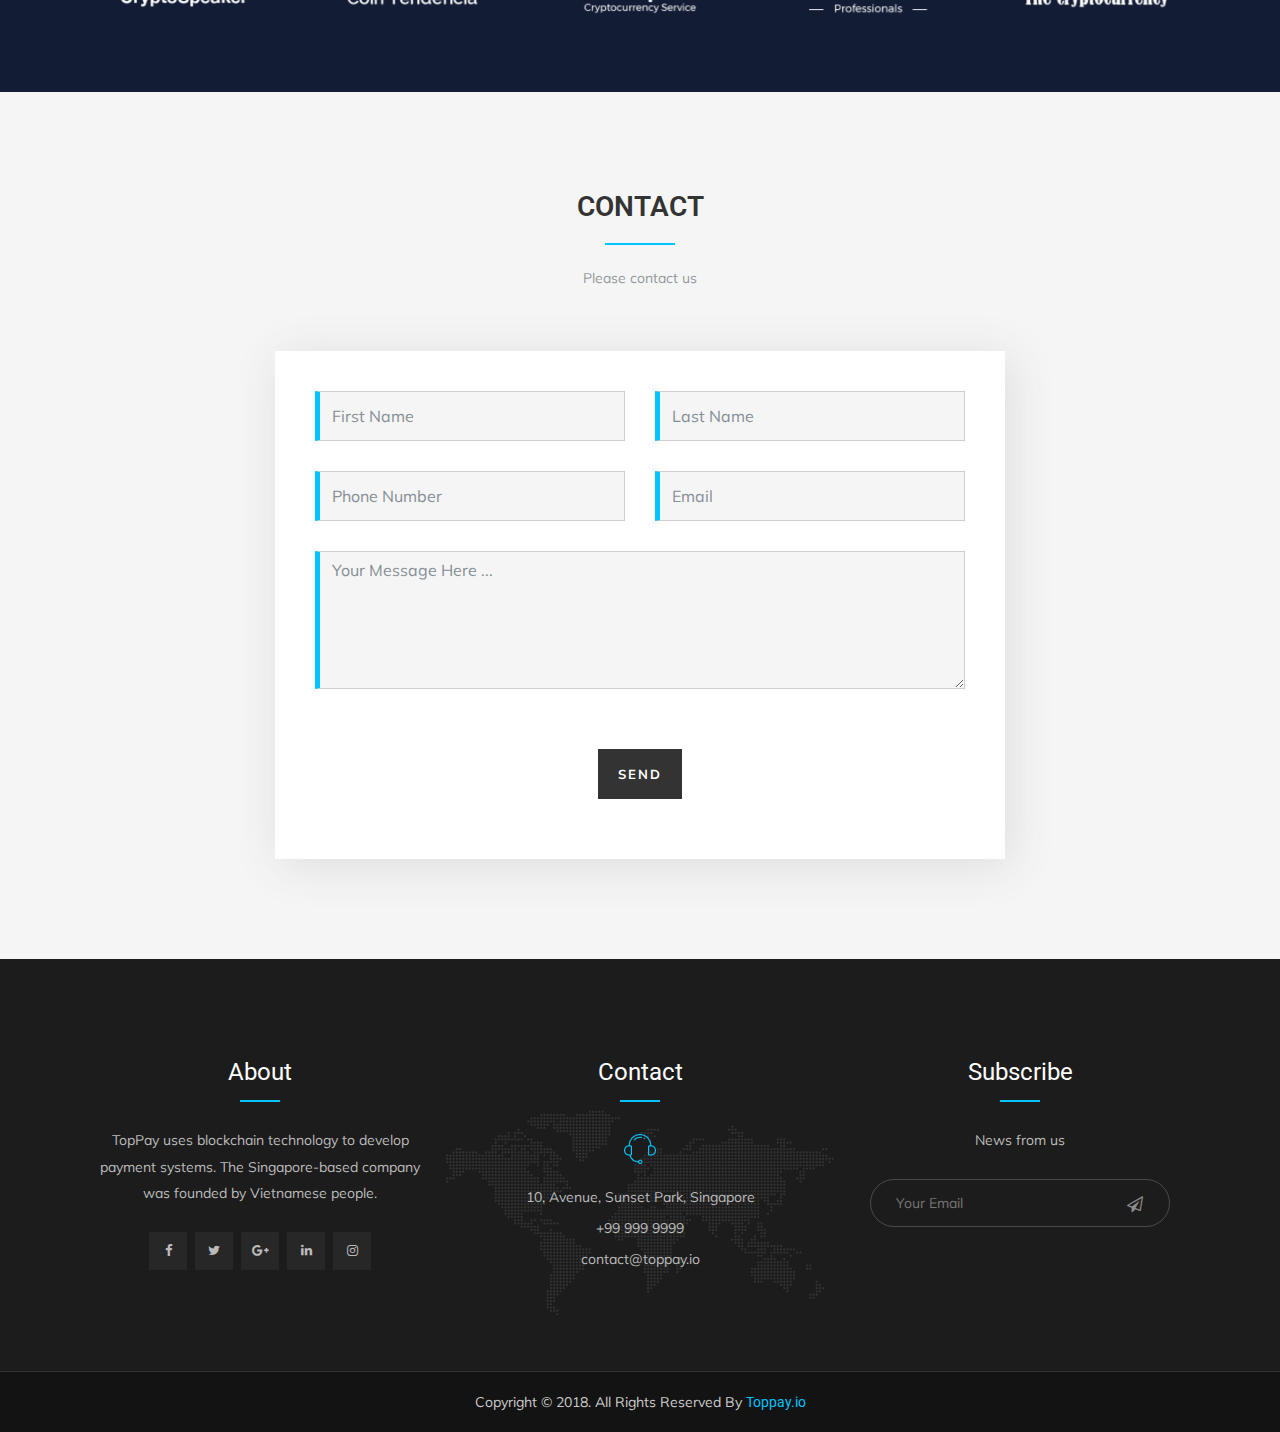
==== commit d1af3707: "update advisor" ====
--- a/index.html
+++ b/index.html
@@ -890,7 +890,7 @@
                                 <img src="assets/img/team/hoatt.jpg" alt="/">
                                 <div class="job-position">
                                     <div class="main-title">
-                                        <h6><span>Advisor</span></h6>Accompanying us are the top advisor
+                                        <h6><span>Advisor</span></h6>
                                     </div>
                                 </div>
                             </div>
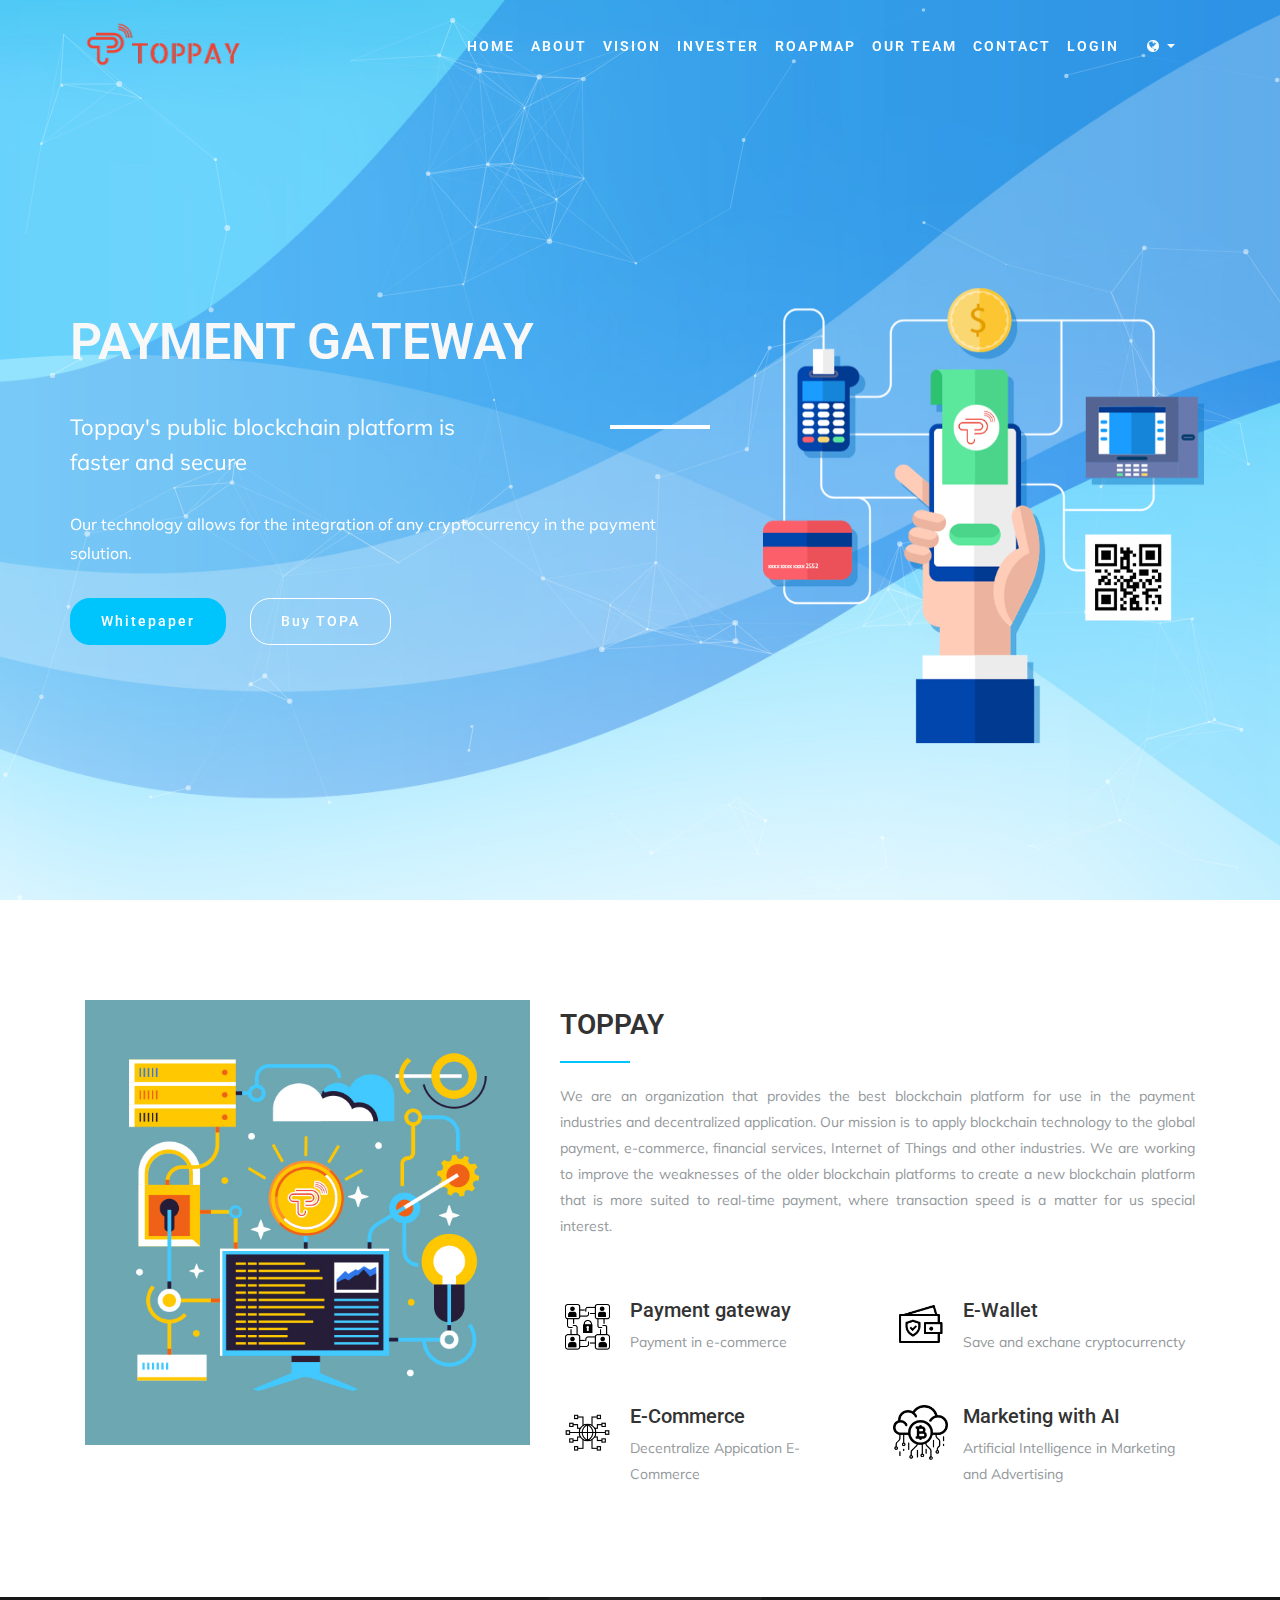
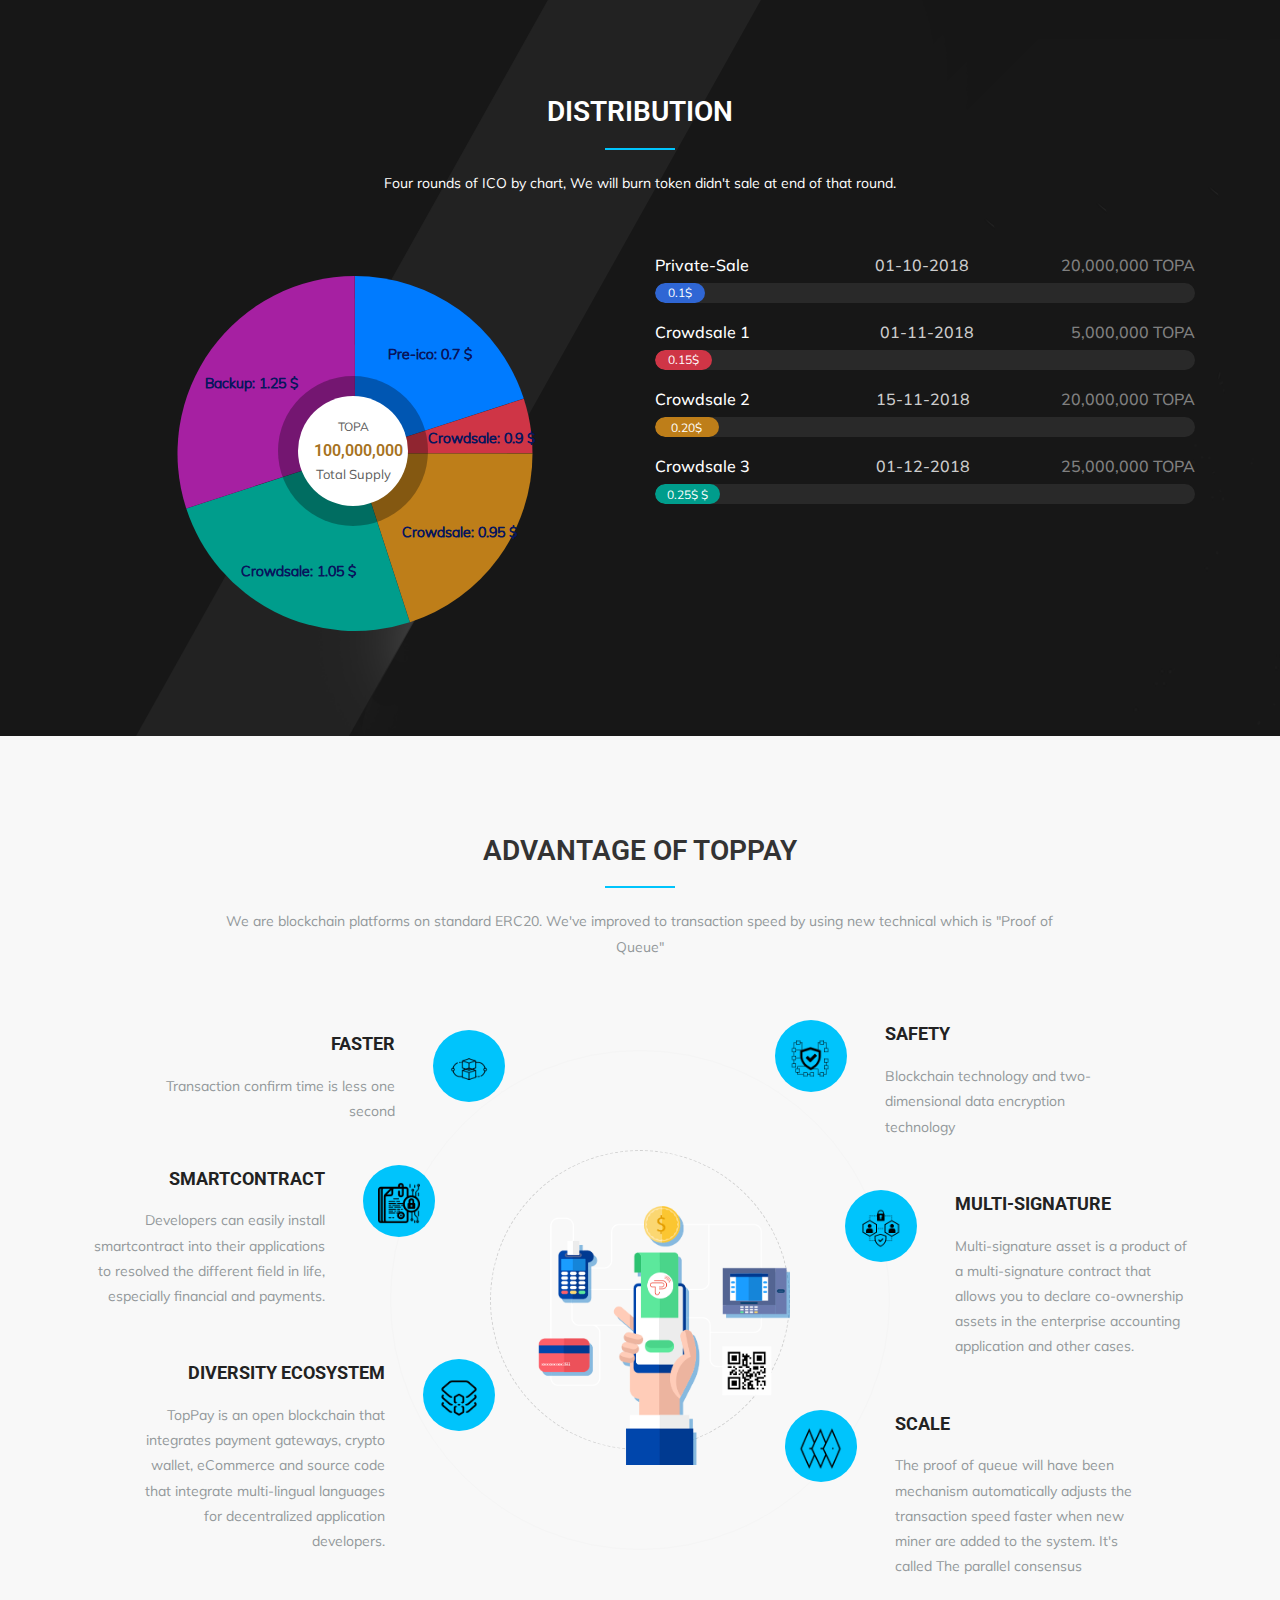
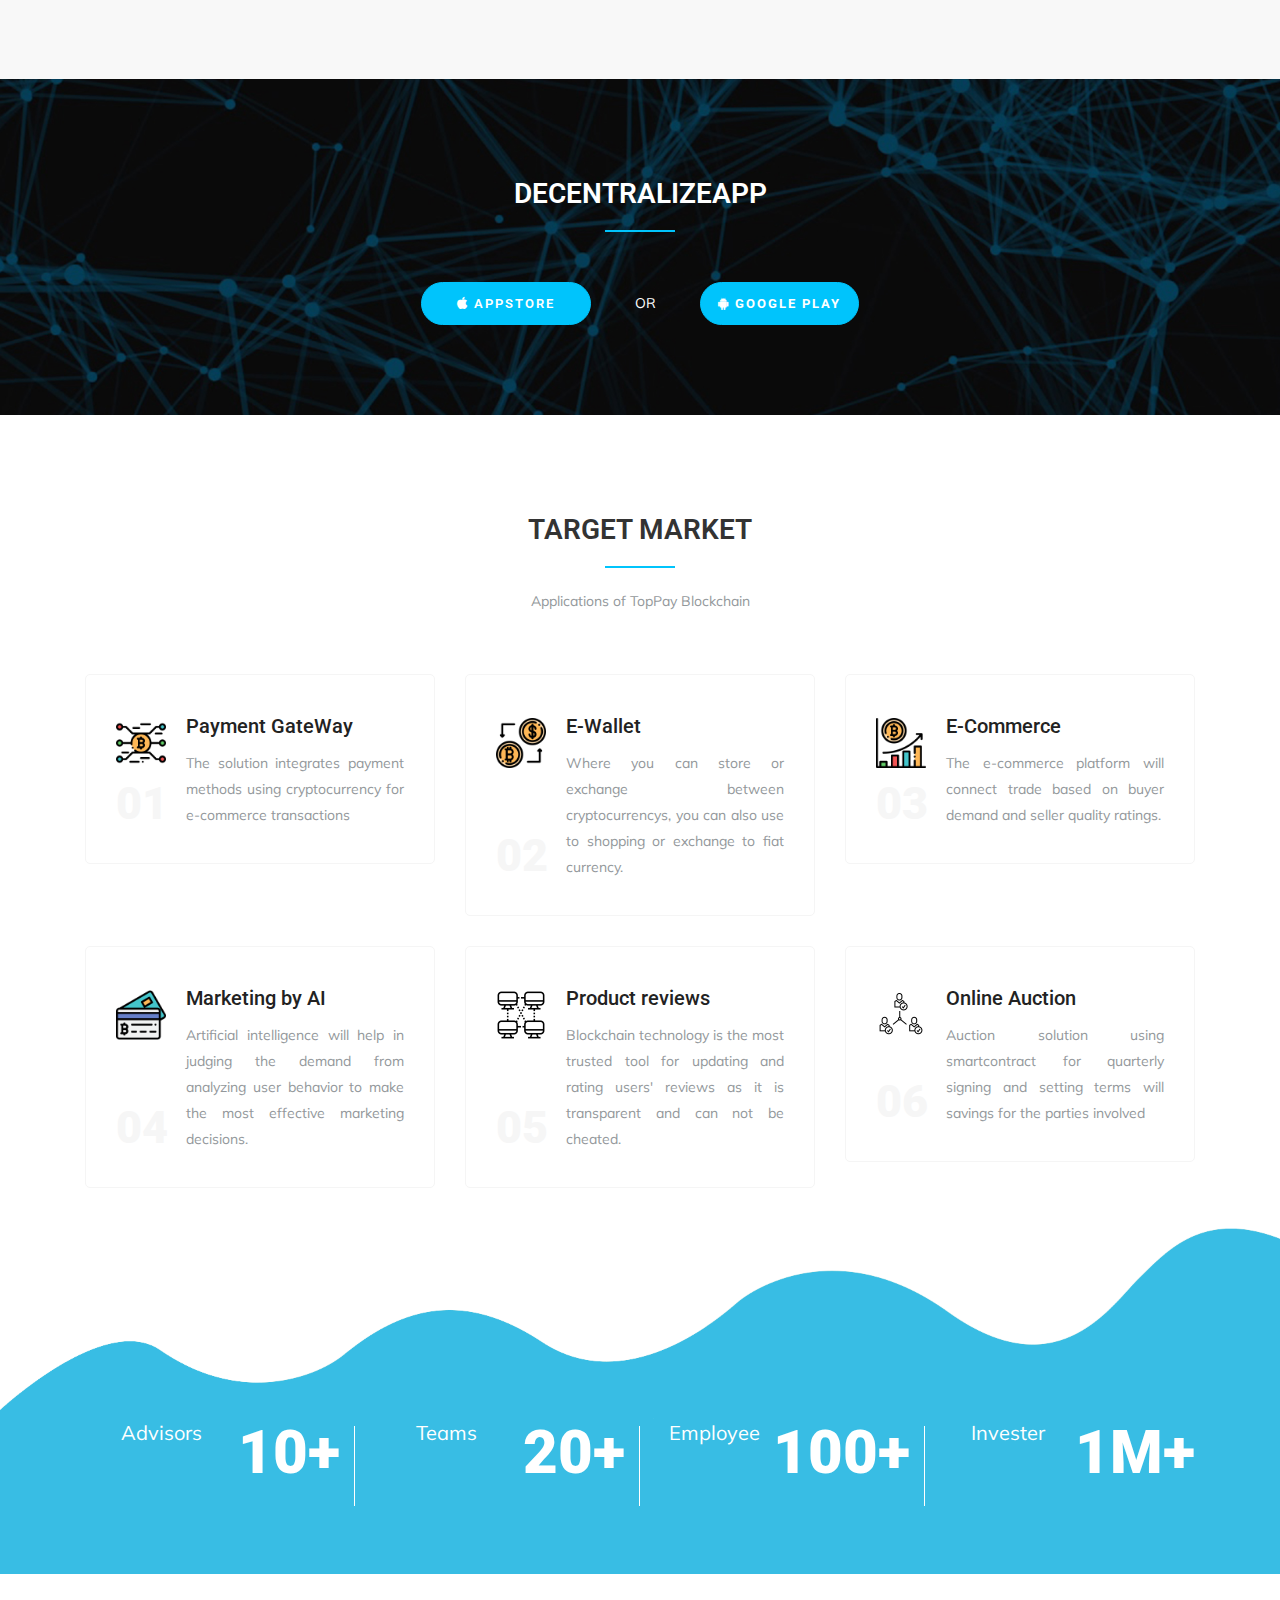
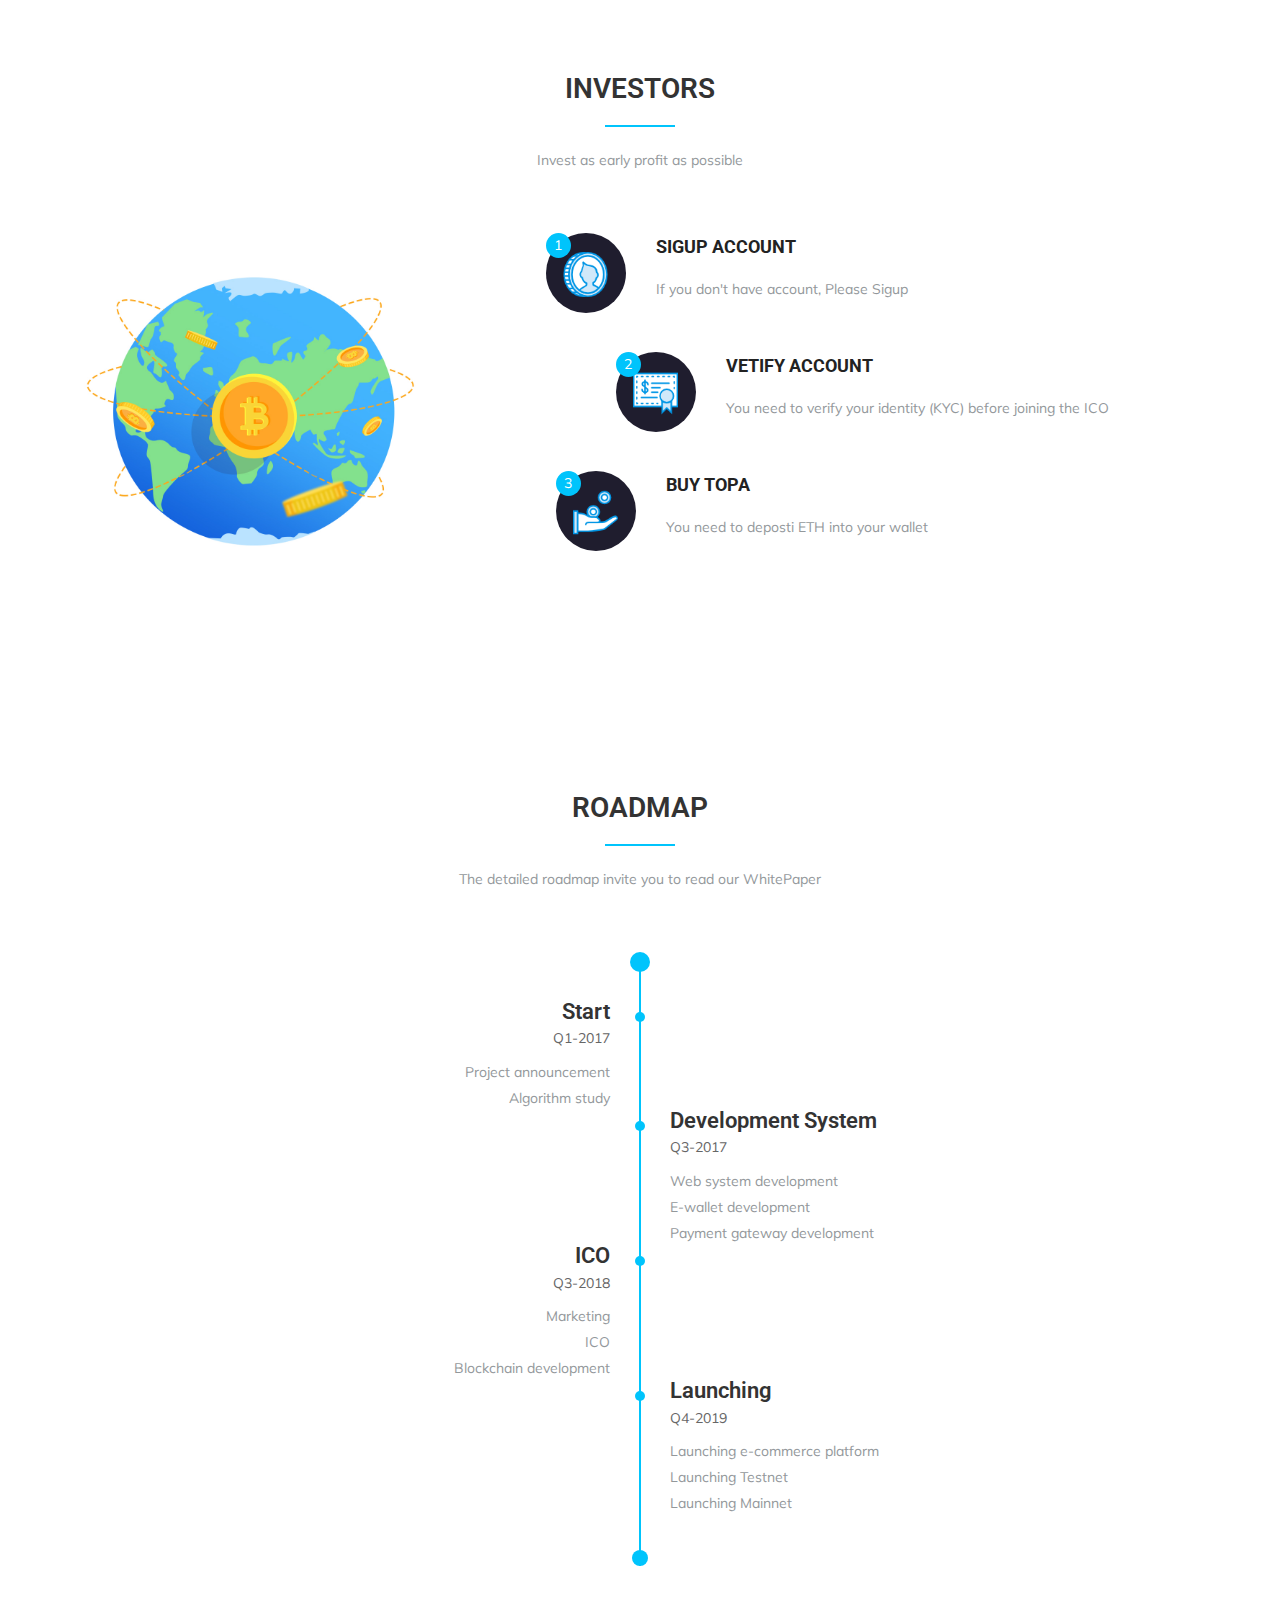
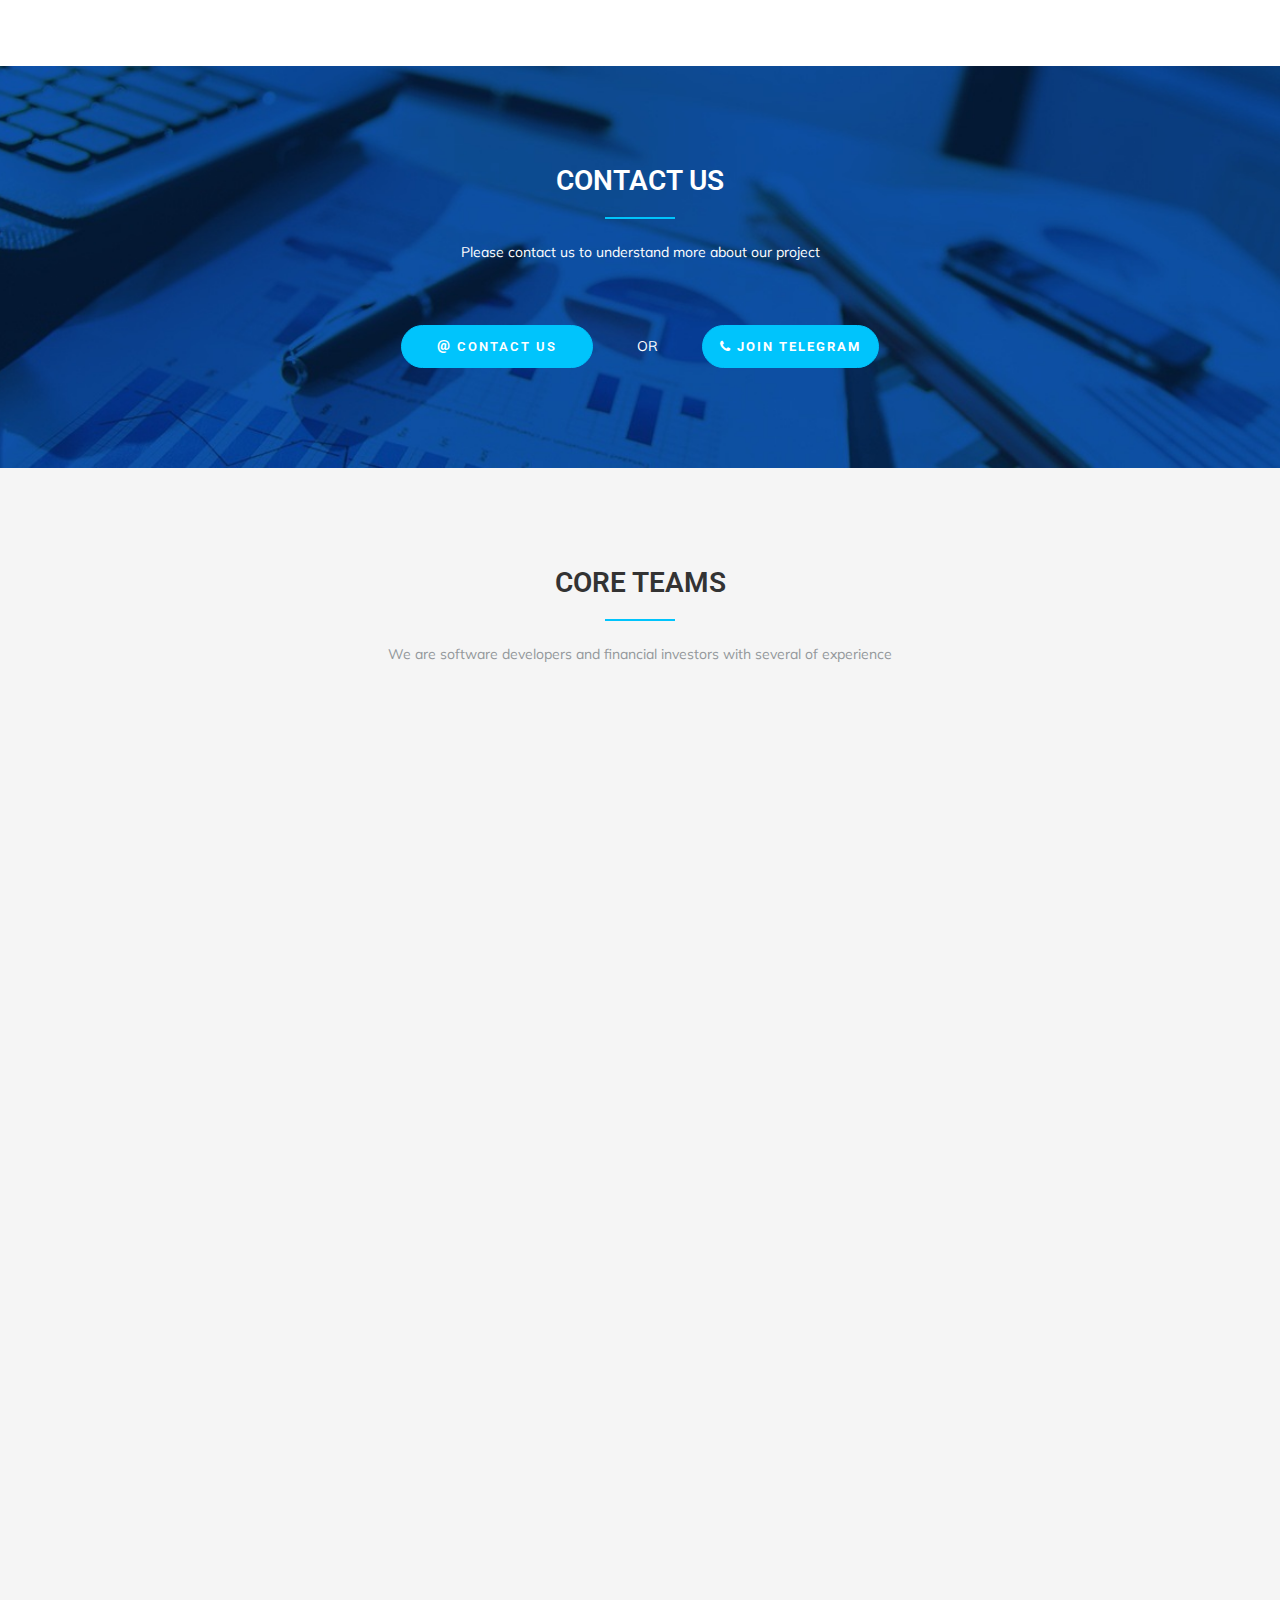
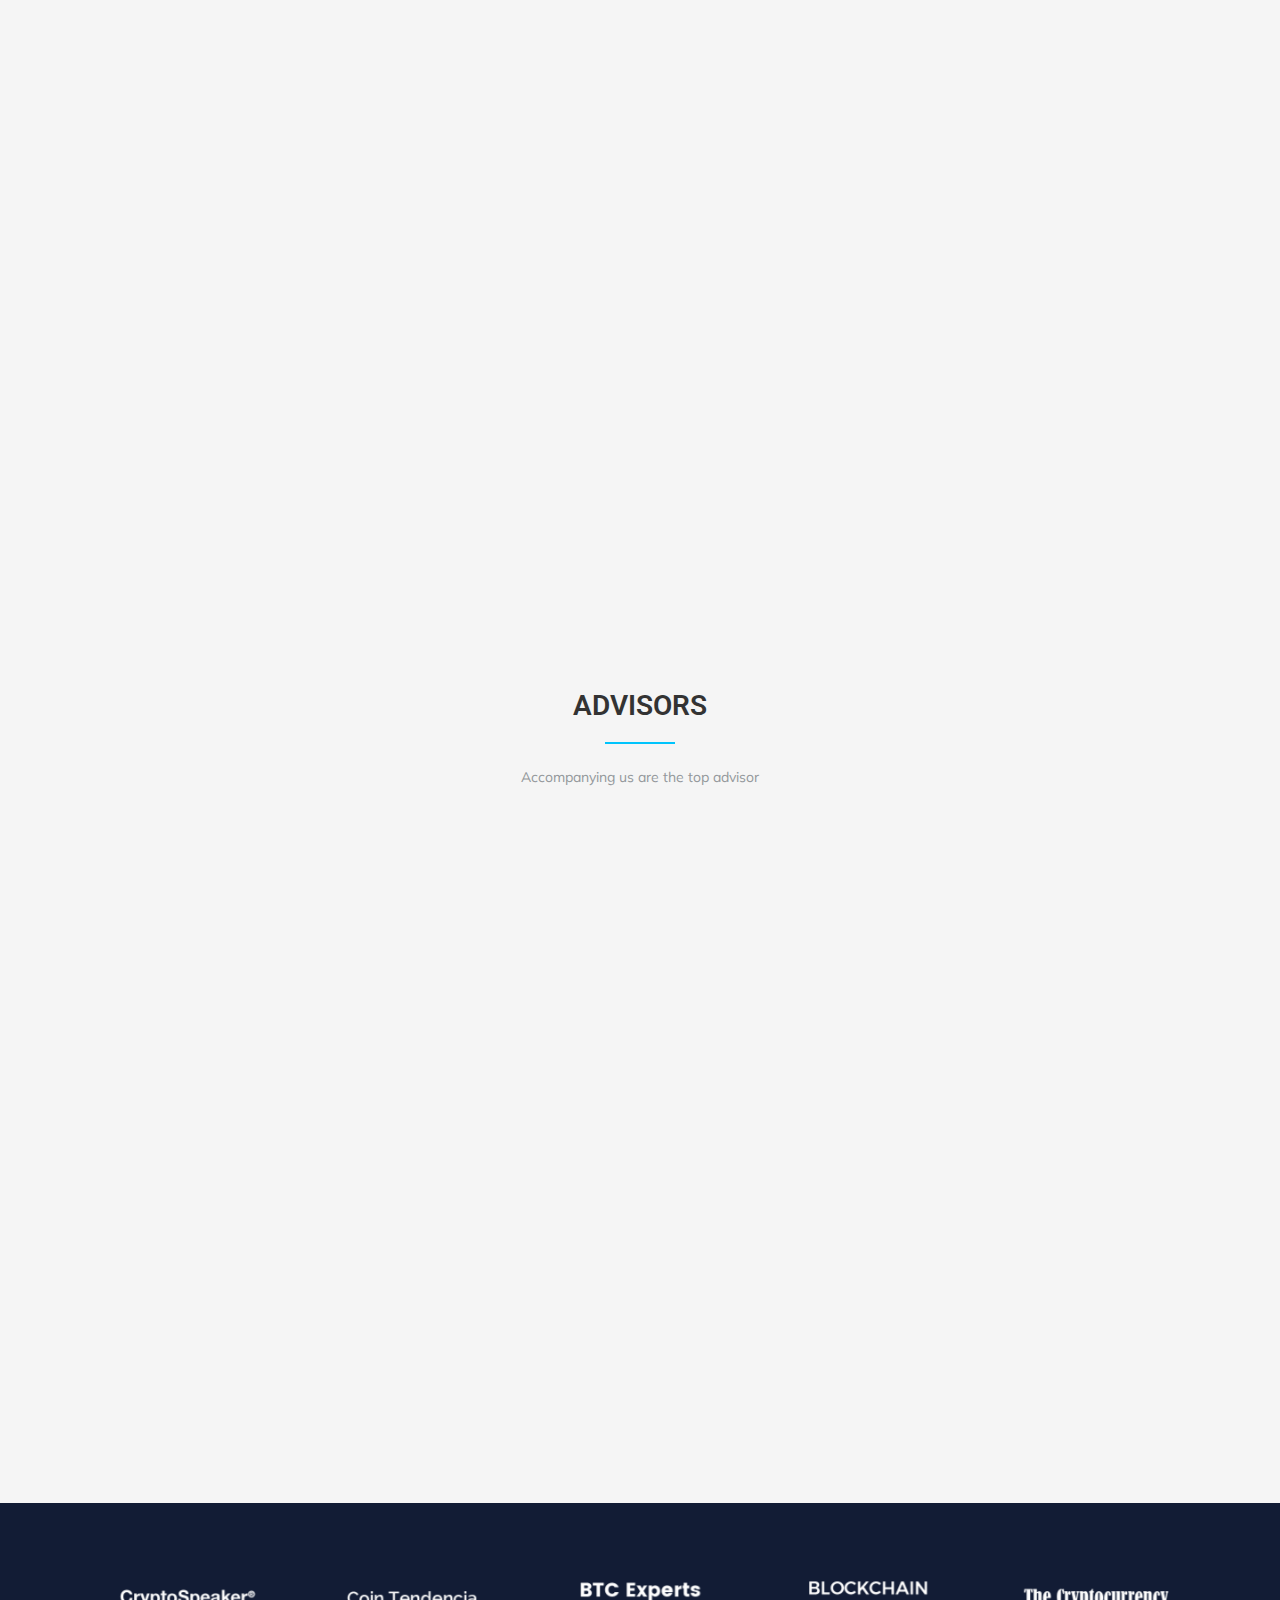
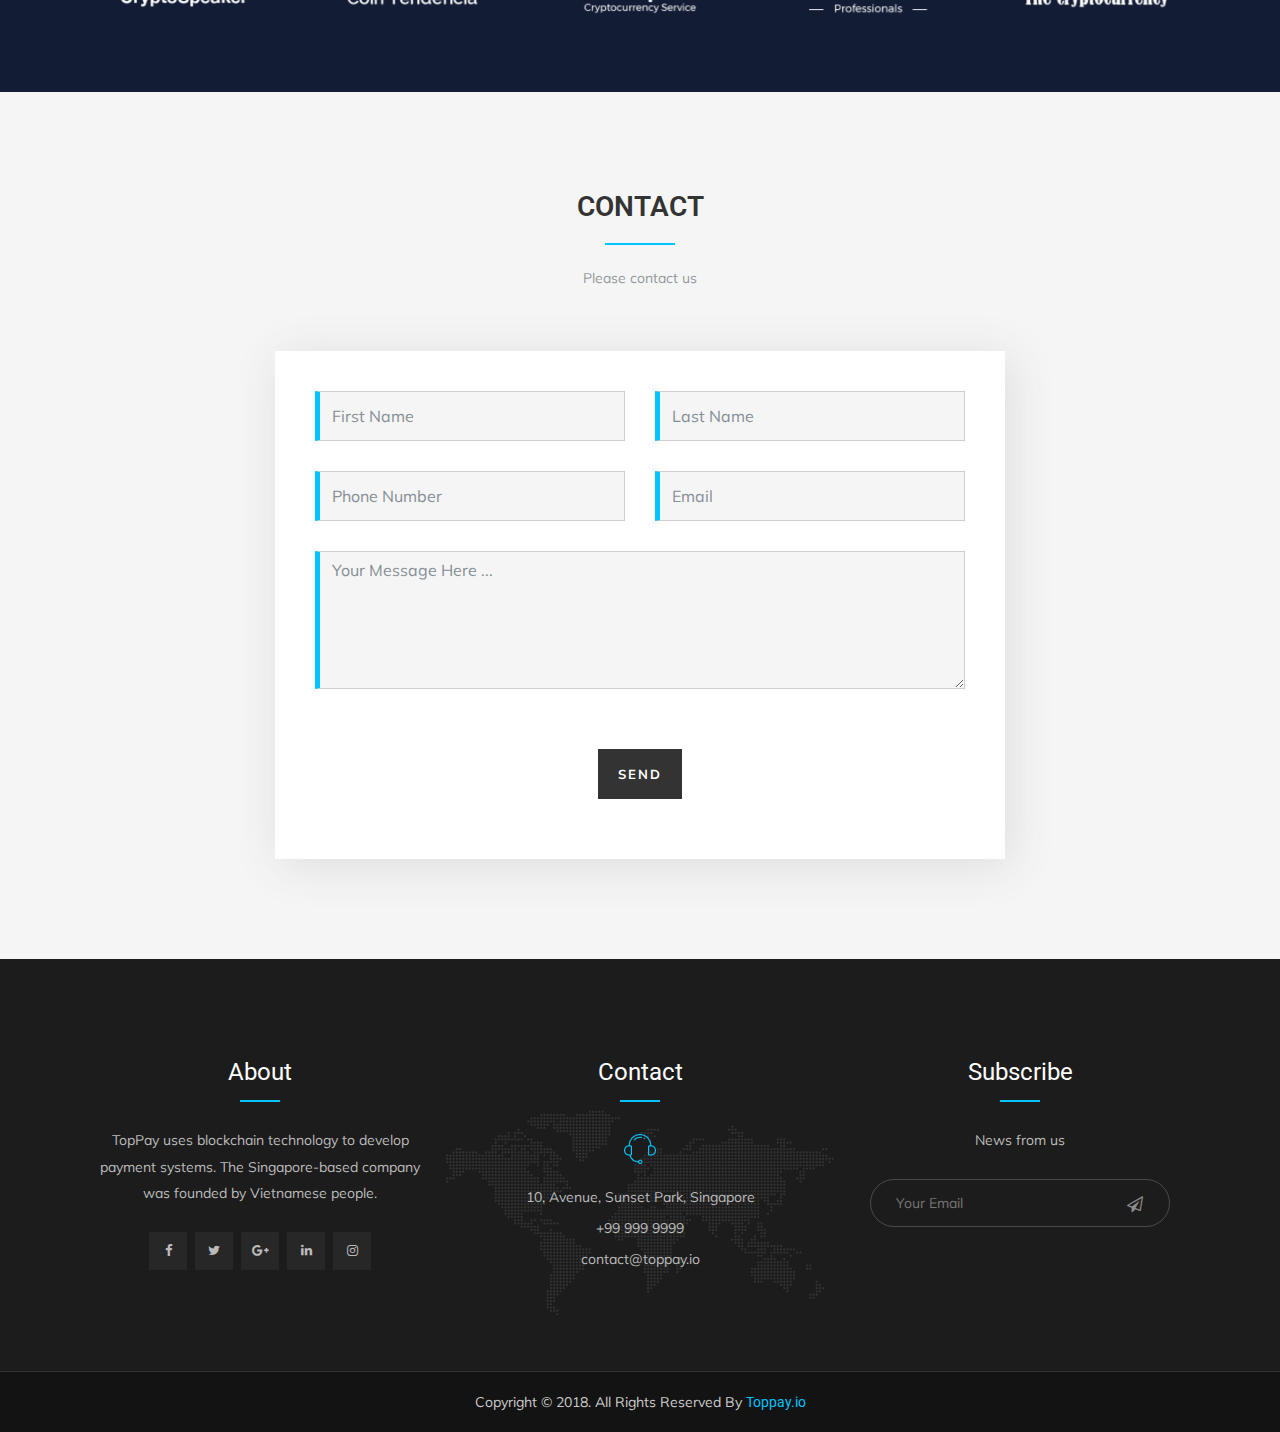
==== commit ab7b619c: "change icons" ====
--- a/index.html
+++ b/index.html
@@ -153,7 +153,7 @@
                         <div class="col-lg-6 col-md-6 col-sm-6 col-12">
                             <div class="single-feature">
                                 <div class="single-feature-icon">
-                                    <img class="icon" src="assets/img/icons/icon1.png" alt="">
+                                    <img class="icon" src="assets/img/icons/payment.png" alt="">
                                 </div>
                                 <div class="single-feature-text">
                                     <h5>Payment gateway</h5>
@@ -162,7 +162,7 @@
                             </div>
                             <div class="single-feature">
                                 <div class="single-feature-icon">
-                                    <img class="icon" src="assets/img/icons/icon3.png" alt="">
+                                    <img class="icon" src="assets/img/icons/ecommerce.png" alt="">
                                 </div>
                                 <div class="single-feature-text">
                                     <h5>E-Commerce</h5>
@@ -173,7 +173,7 @@
                         <div class="col-lg-6 col-md-6 col-sm-6 col-12">
                             <div class="single-feature">
                                 <div class="single-feature-icon">
-                                    <img class="icon" src="assets/img/icons/icon2.png" alt="">
+                                    <img class="icon" src="assets/img/icons/wallet.png" alt="">
                                 </div>
                                 <div class="single-feature-text">
                                     <h5>E-Wallet</h5>
@@ -183,7 +183,7 @@
                             </div>
                             <div class="single-feature">
                                 <div class="single-feature-icon">
-                                    <img class="icon" src="assets/img/icons/icon4.png" alt="">
+                                    <img class="icon" src="assets/img/icons/AI.png" alt="">
                                 </div>
                                 <div class="single-feature-text">
                                     <h5>Marketing with AI</h5>
@@ -267,7 +267,7 @@
 
             <div class="outer">
                 <!--Logo-->
-                <div class="inner-circle"><a href="#"><img class="phone" src="assets/img/btc-item.png" alt="image"></a></div>
+                <div class="inner-circle"><a href="#"><img class="phone" src="assets/img/rocke.png" alt="image"></a></div>
               
                 <div class="row clearfix">
                   <!--Left Column-->
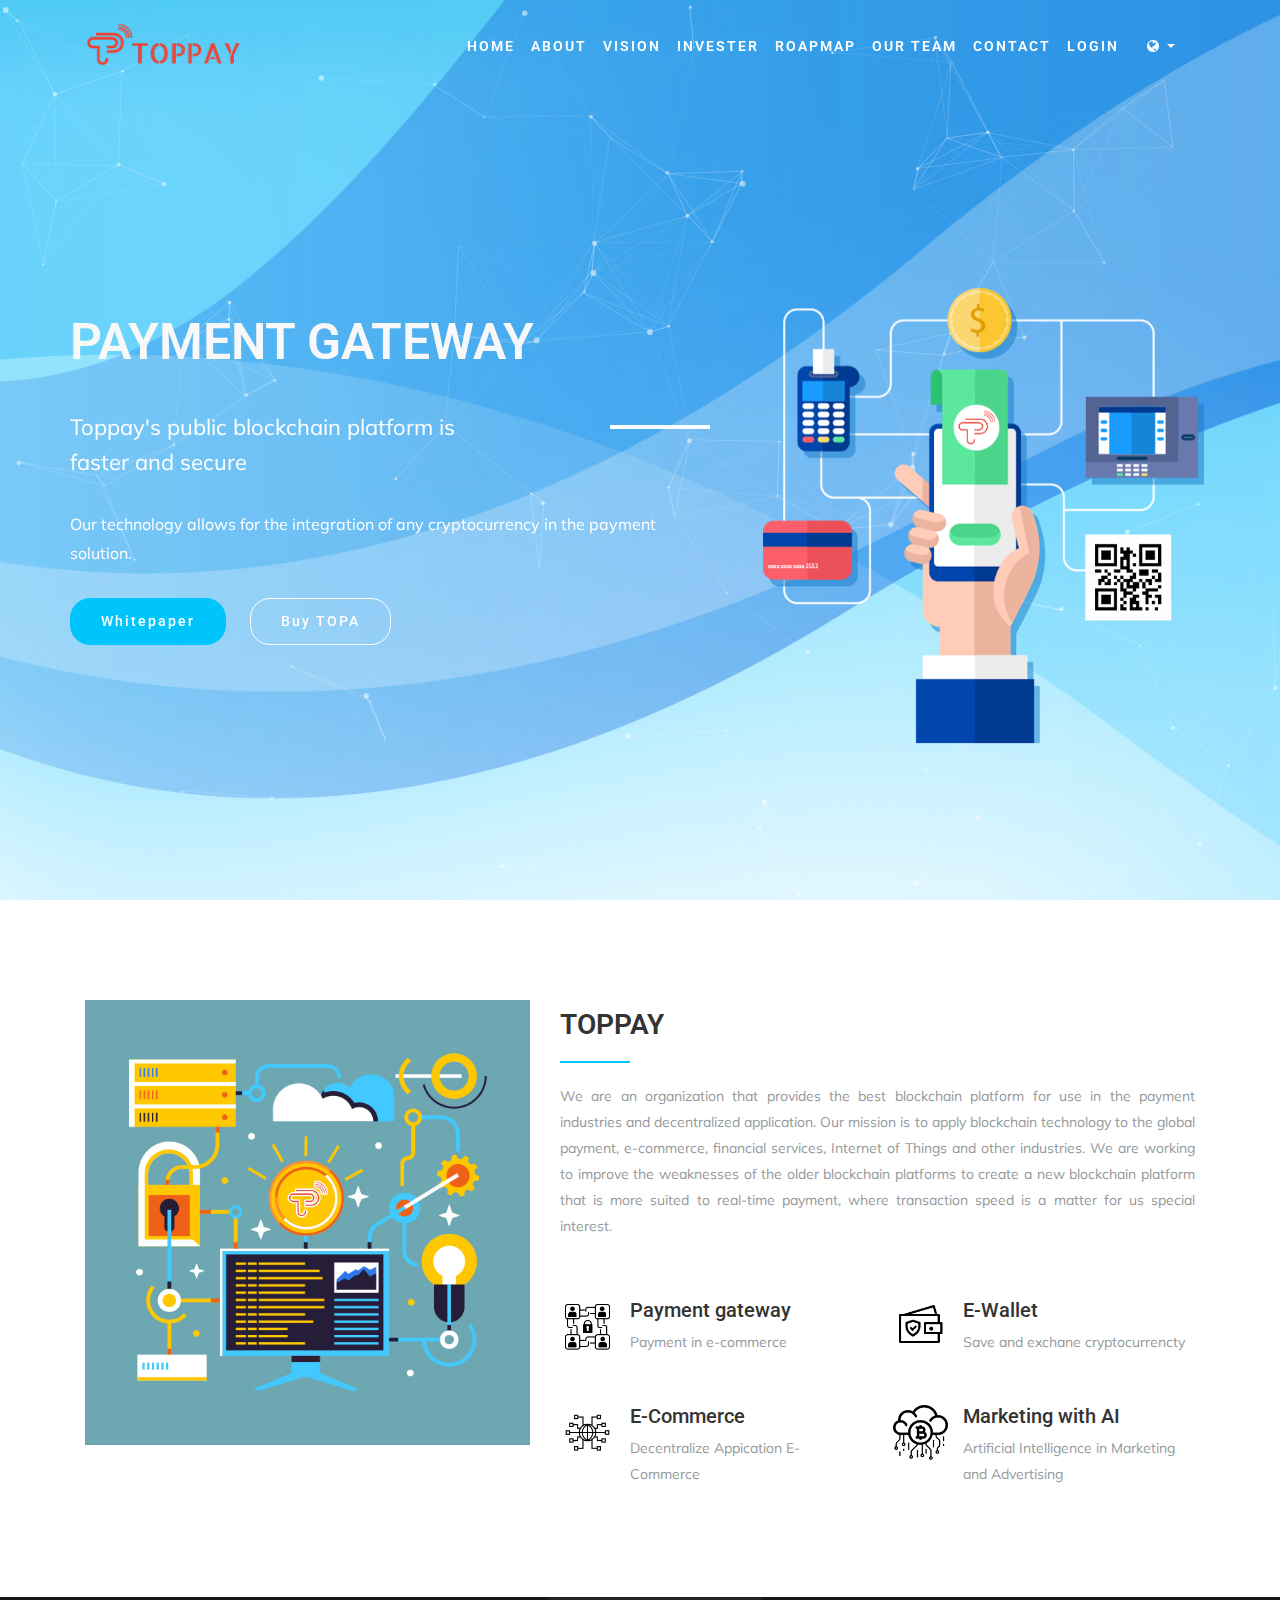
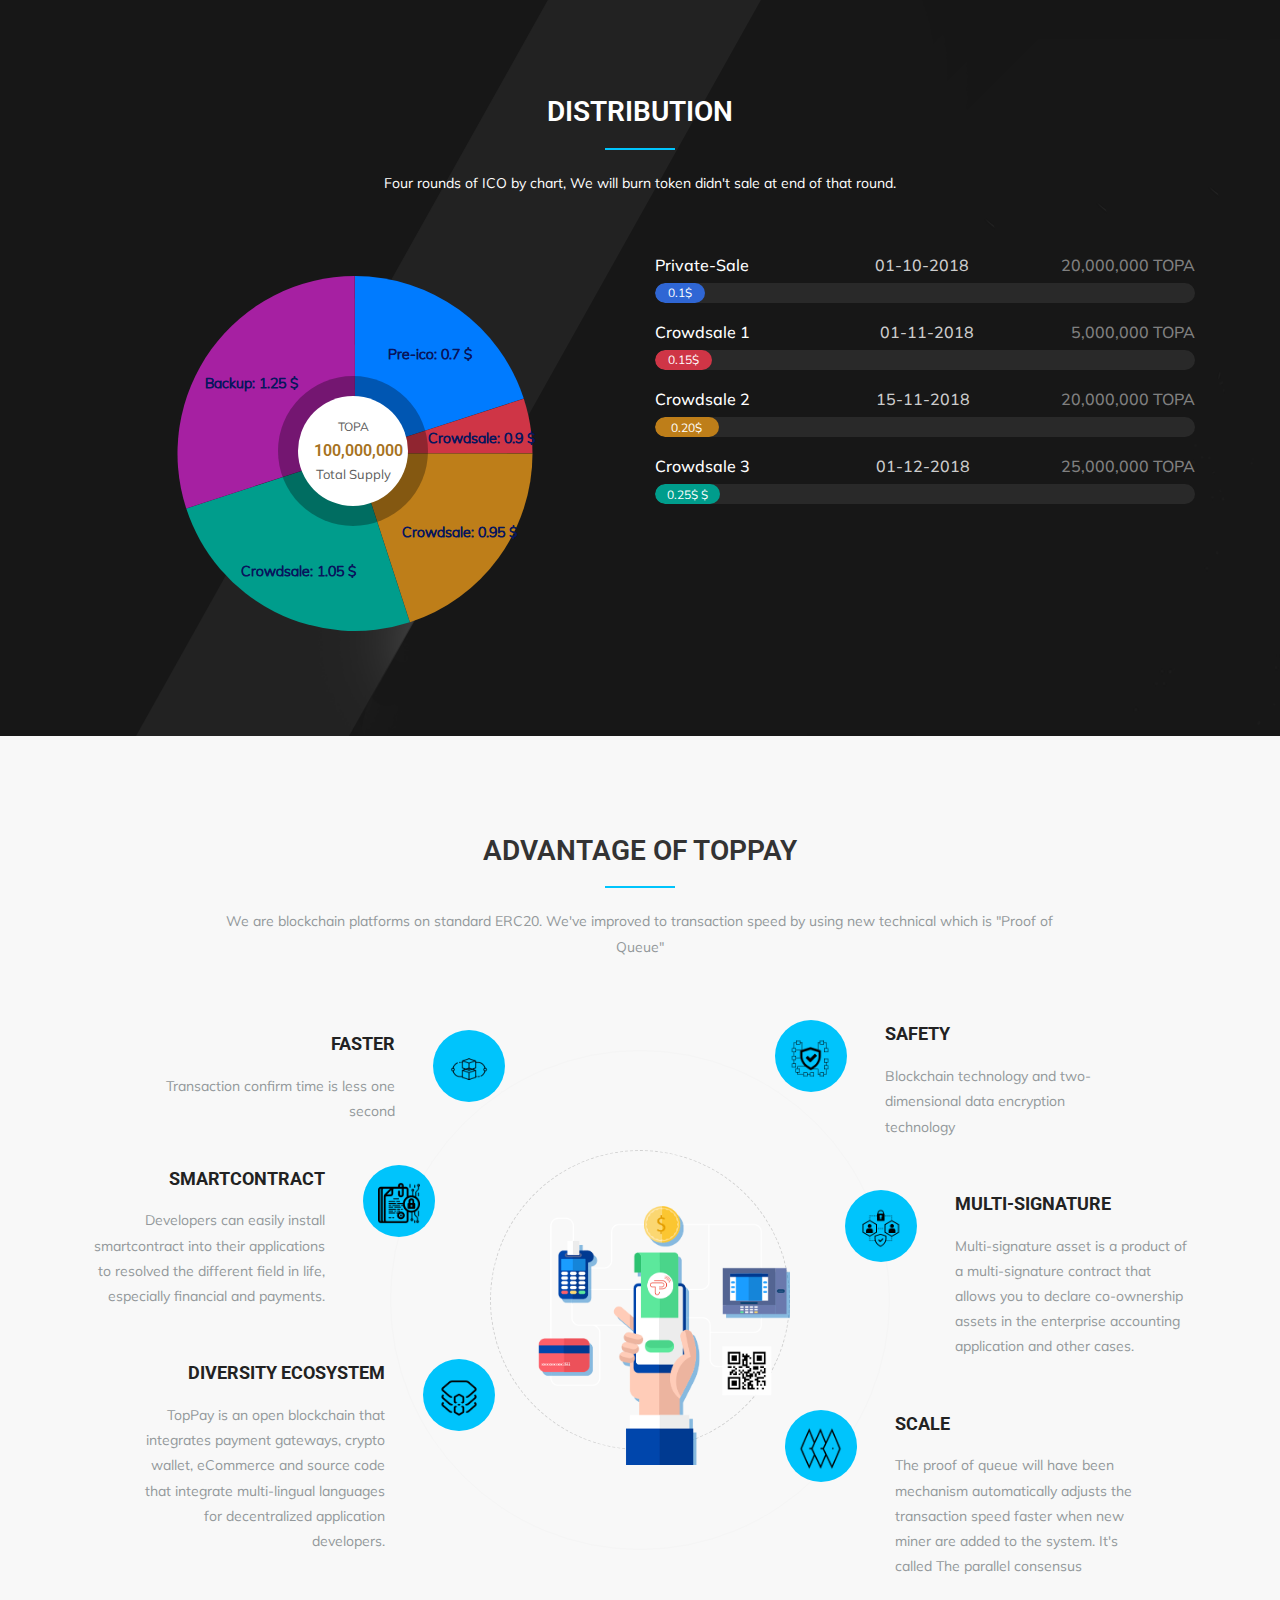
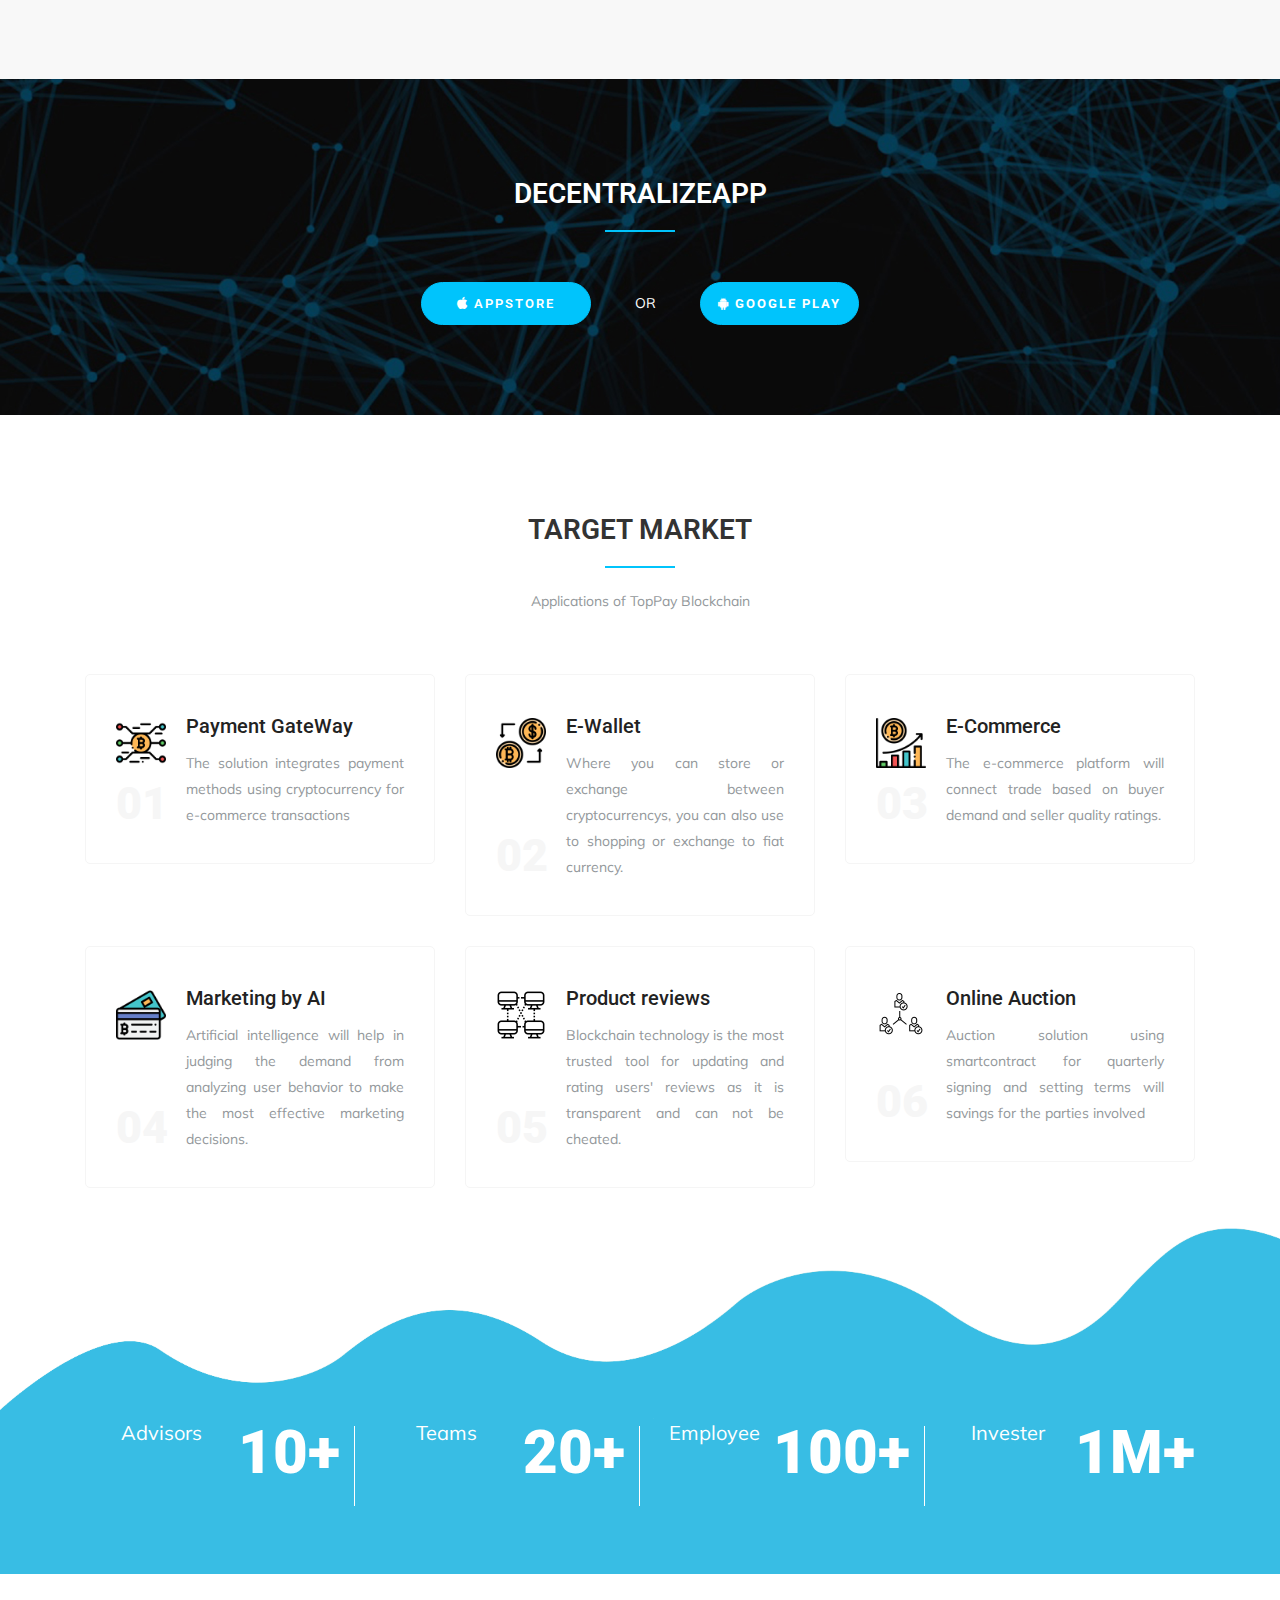
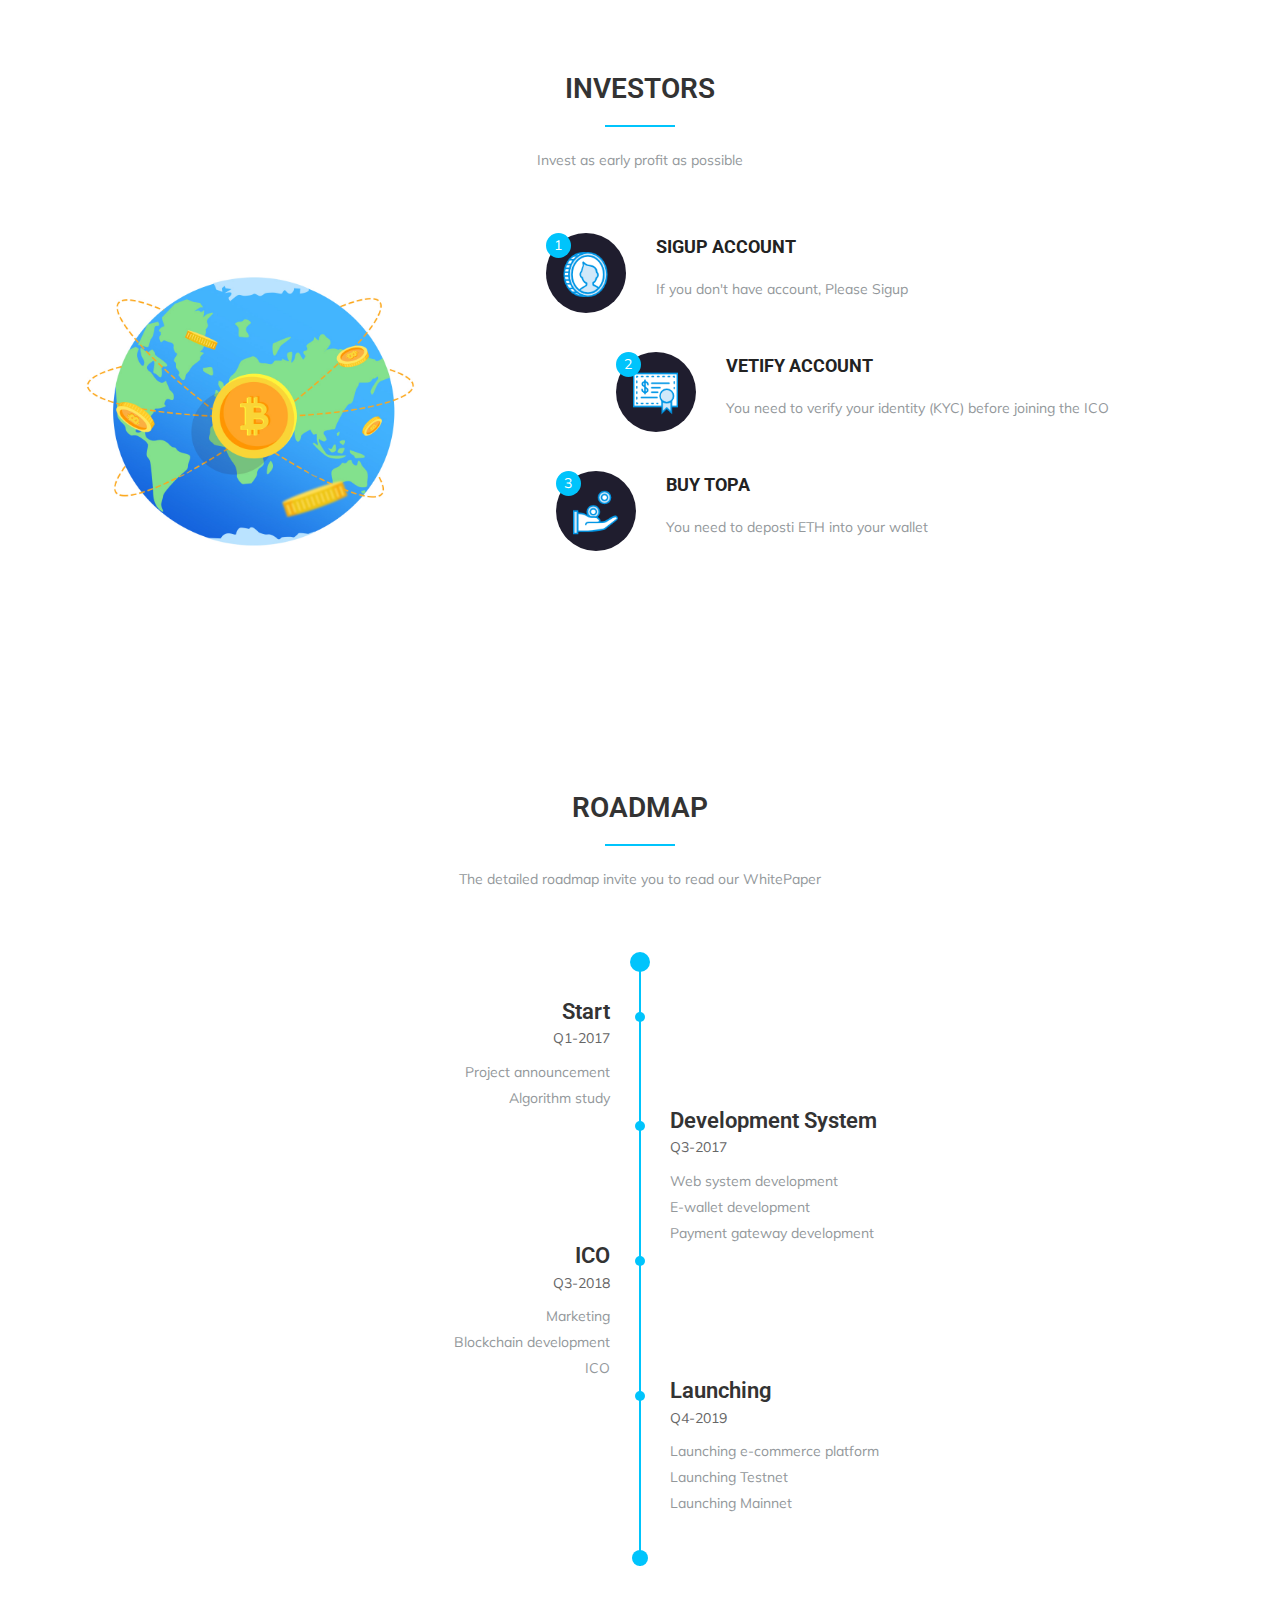
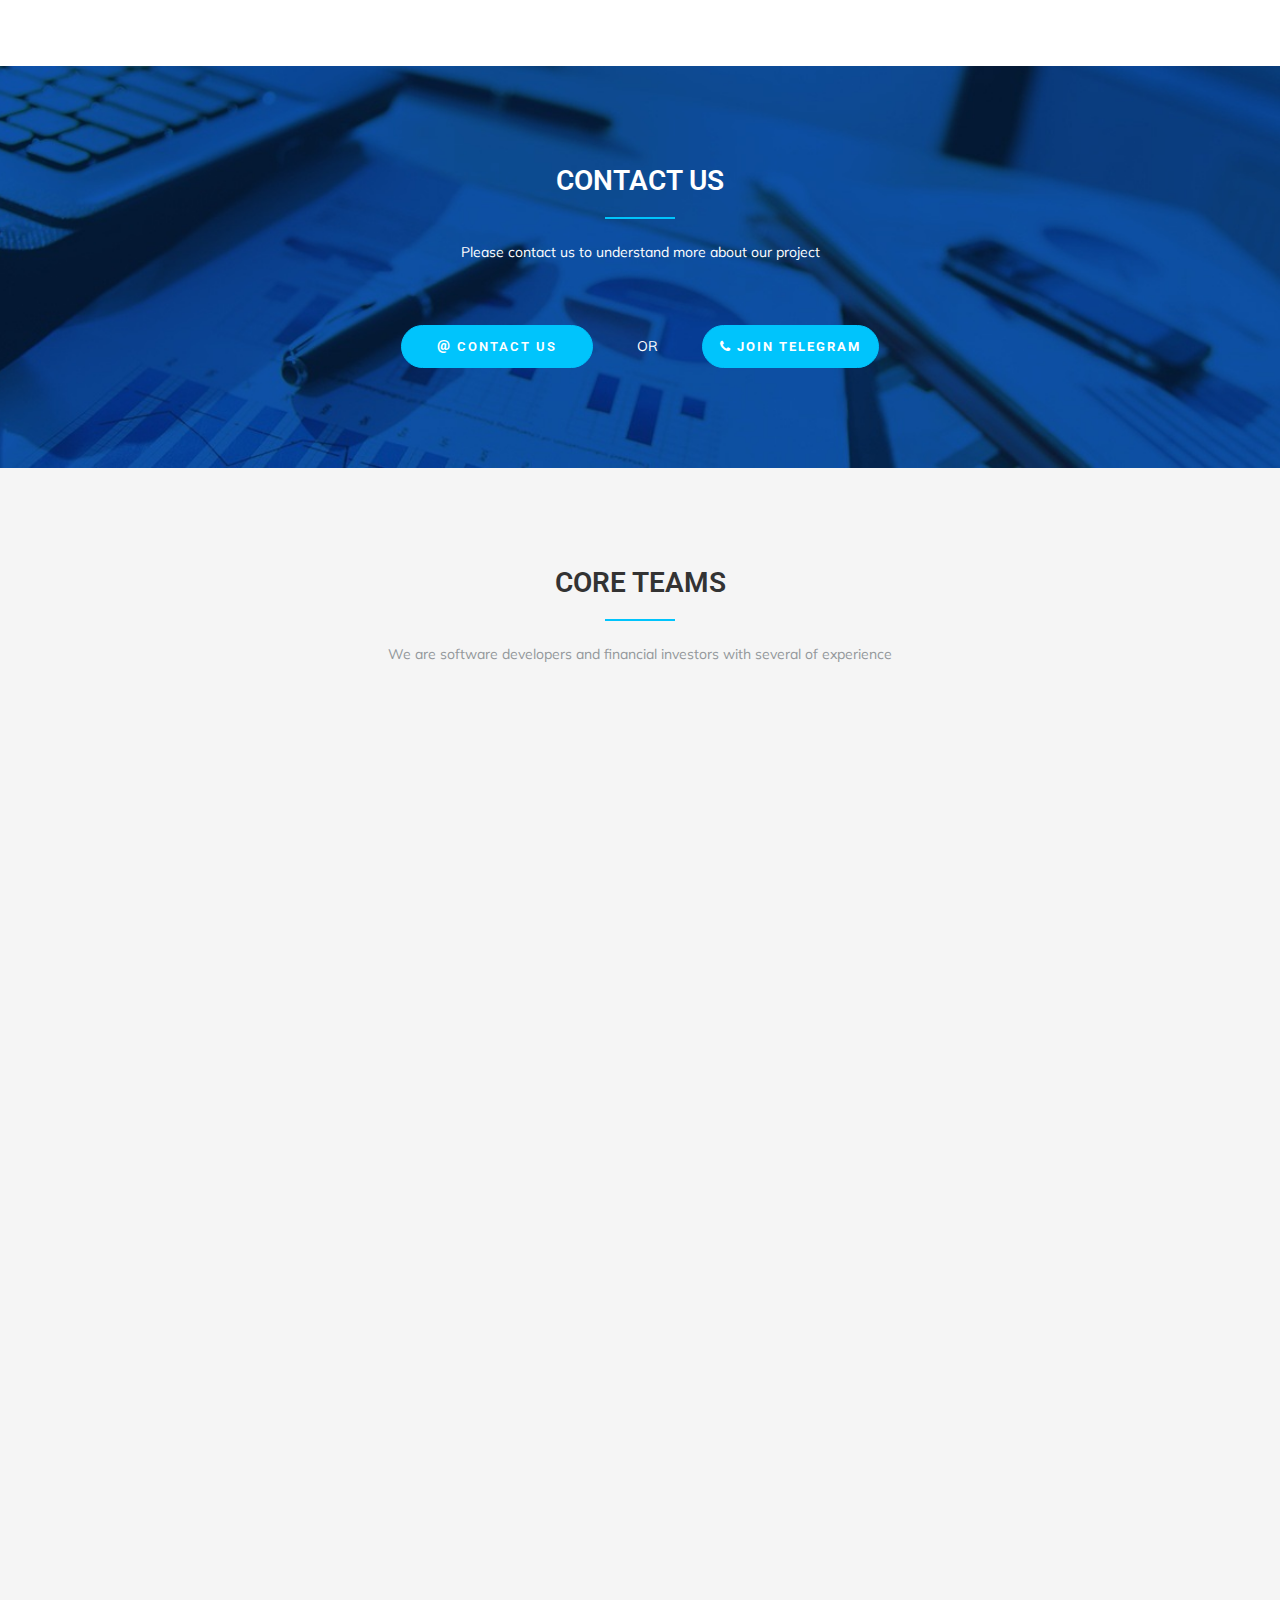
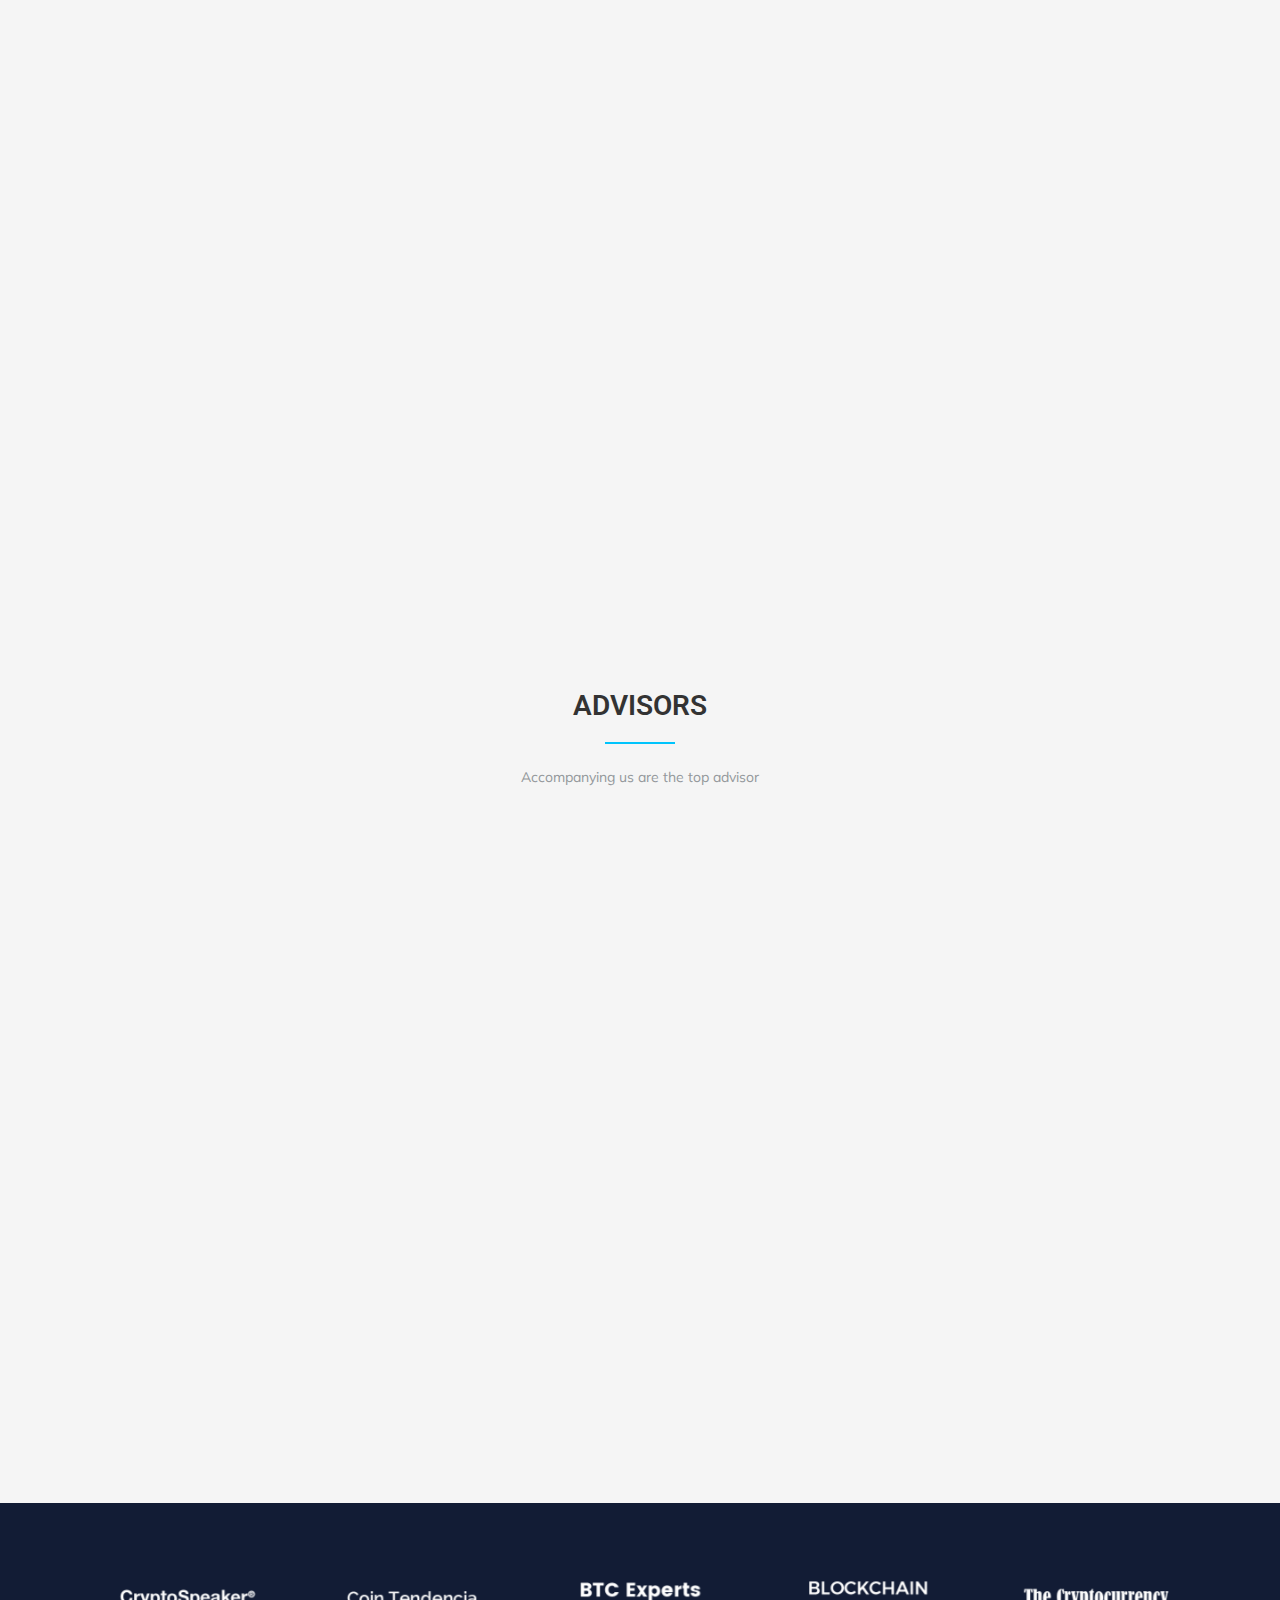
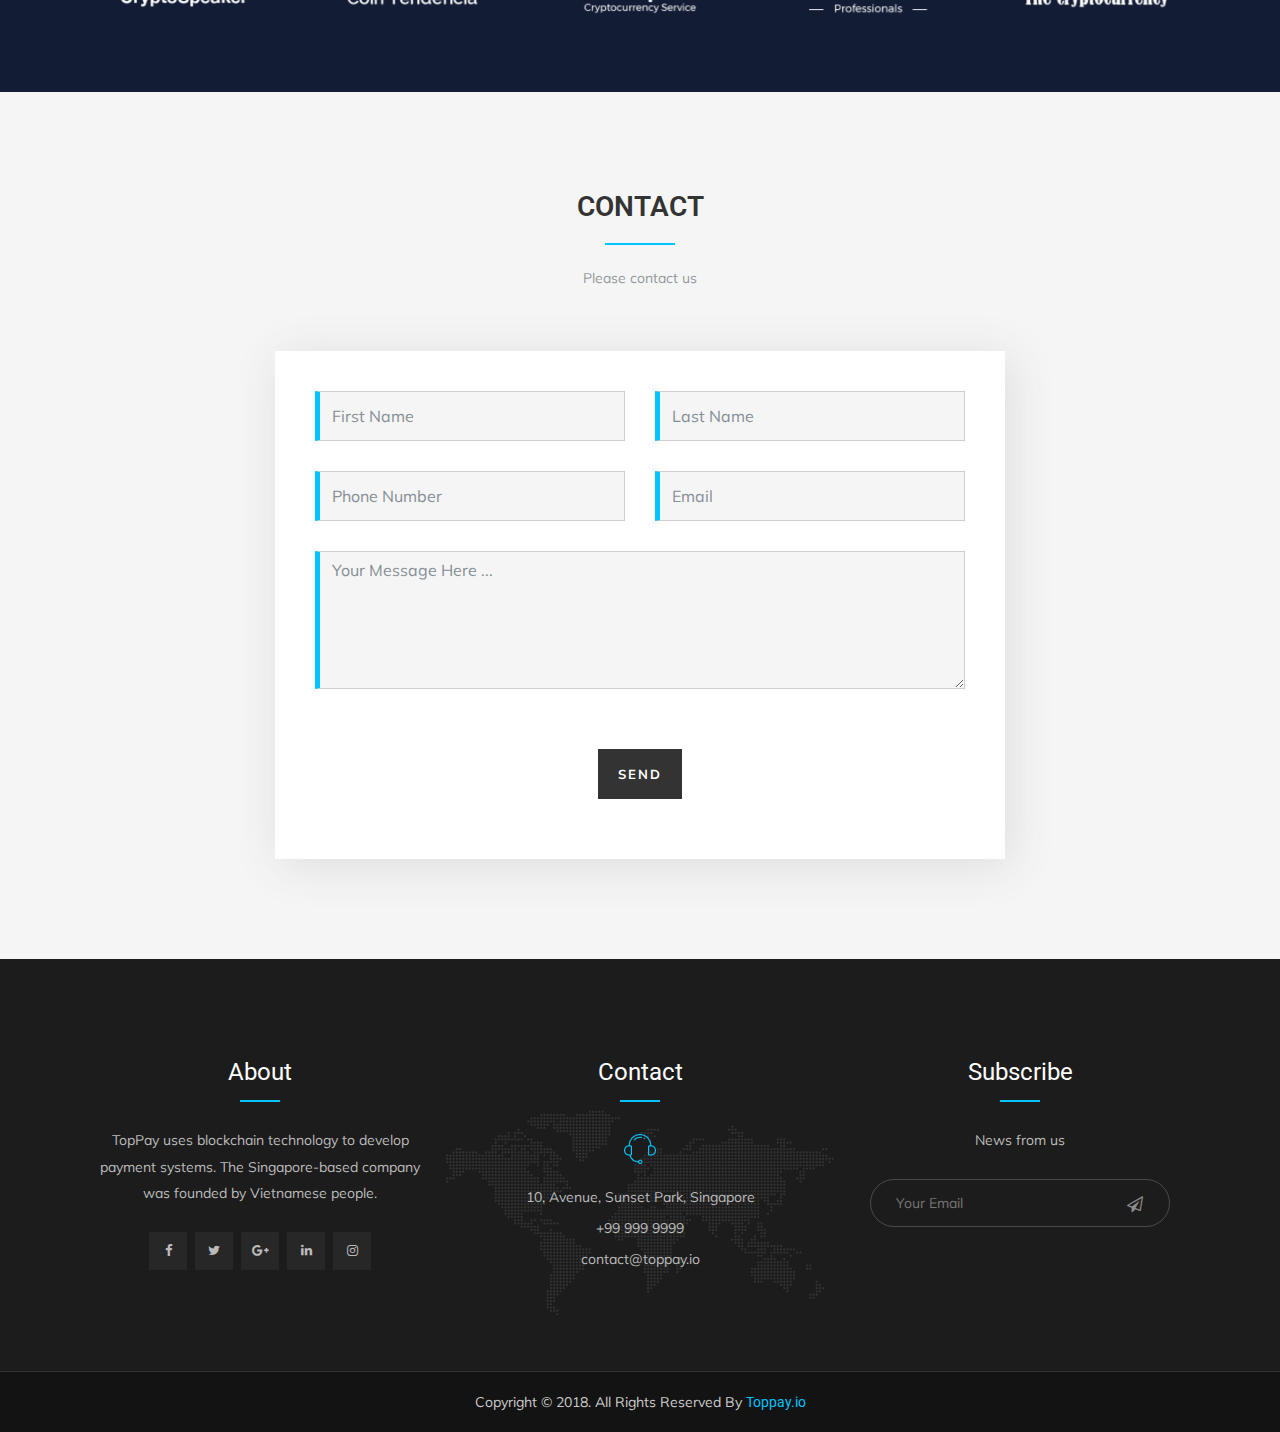
==== commit 23a4983e: "Update roapmap" ====
--- a/index.html
+++ b/index.html
@@ -562,8 +562,8 @@
                                <h3>ICO</h3>
                                <span>Q3-2018</span>
                                <p>Marketing</p>
-                                <p>ICO</p>
-                                 <p>Blockchain development</p>
+                                <p>Blockchain development</p>
+                                 <p>ICO</p>
                             </div>
 
                             <div class="block block-right mt-30">
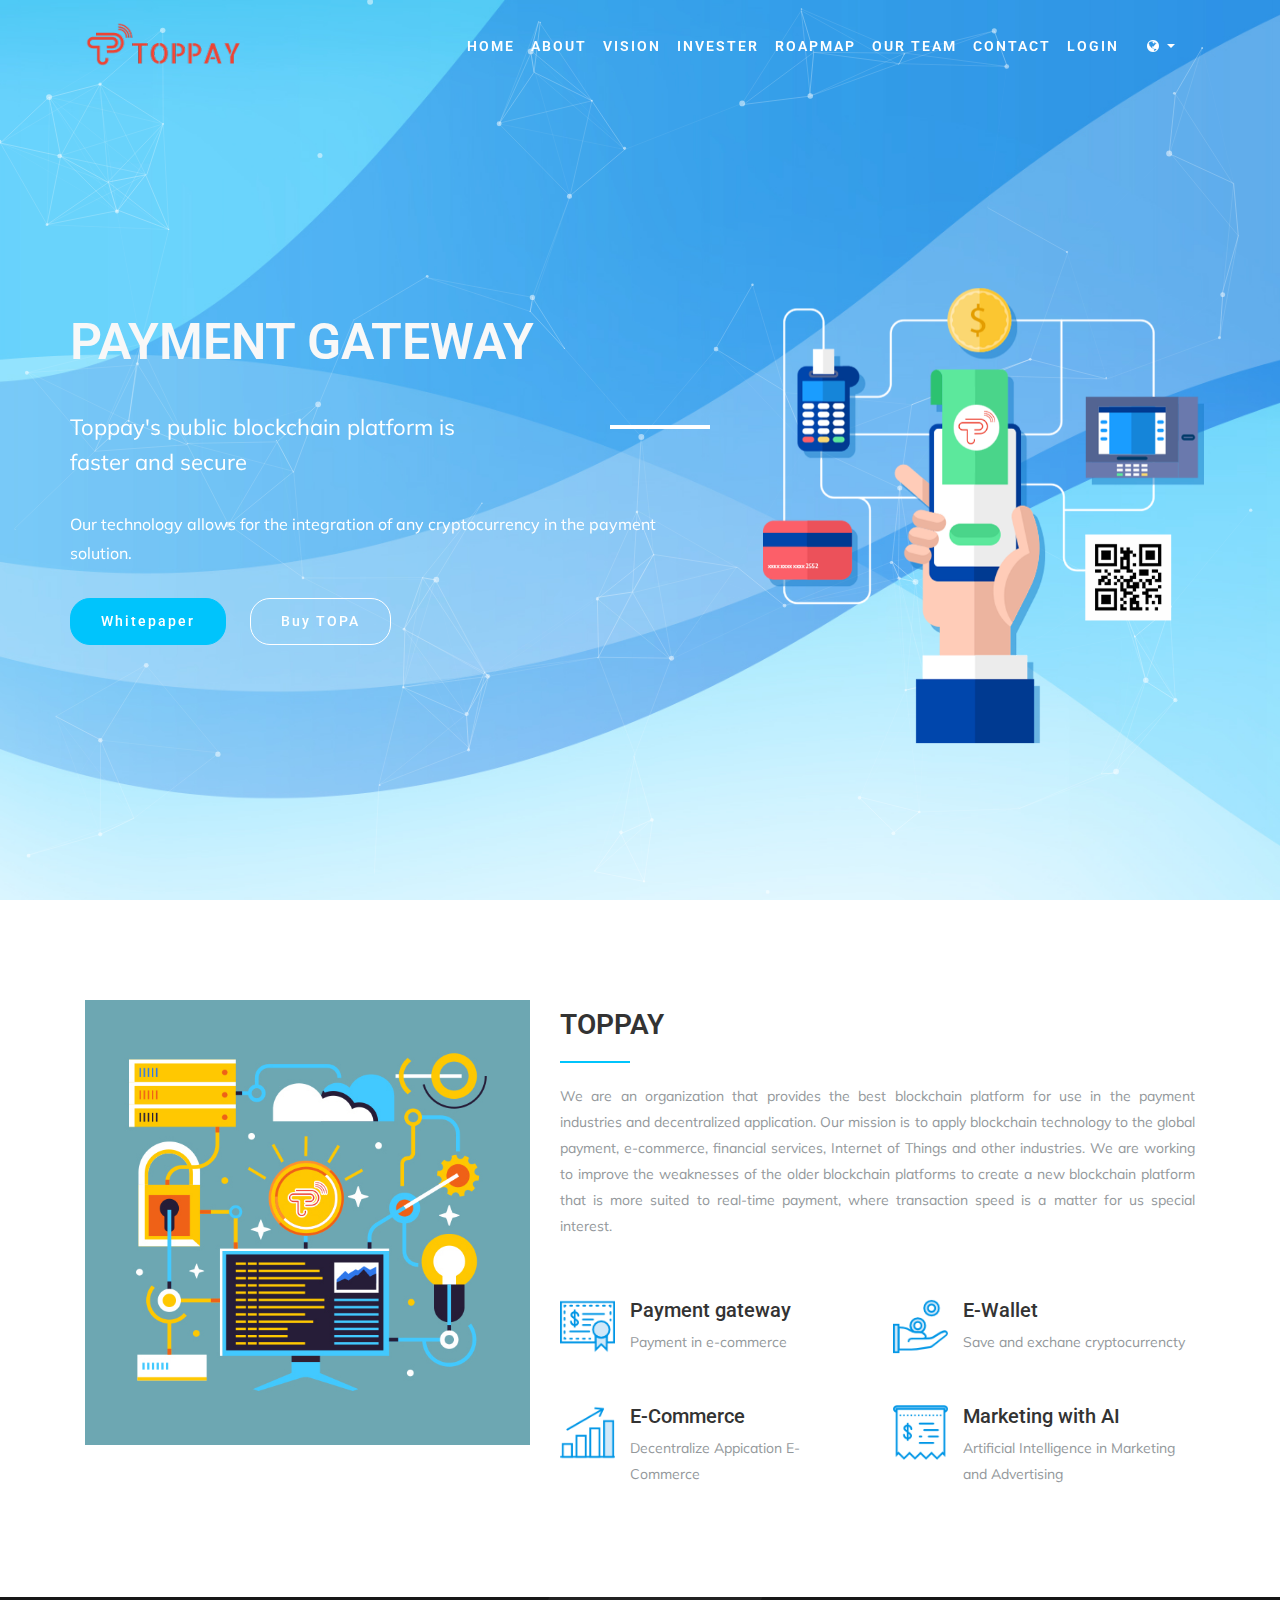
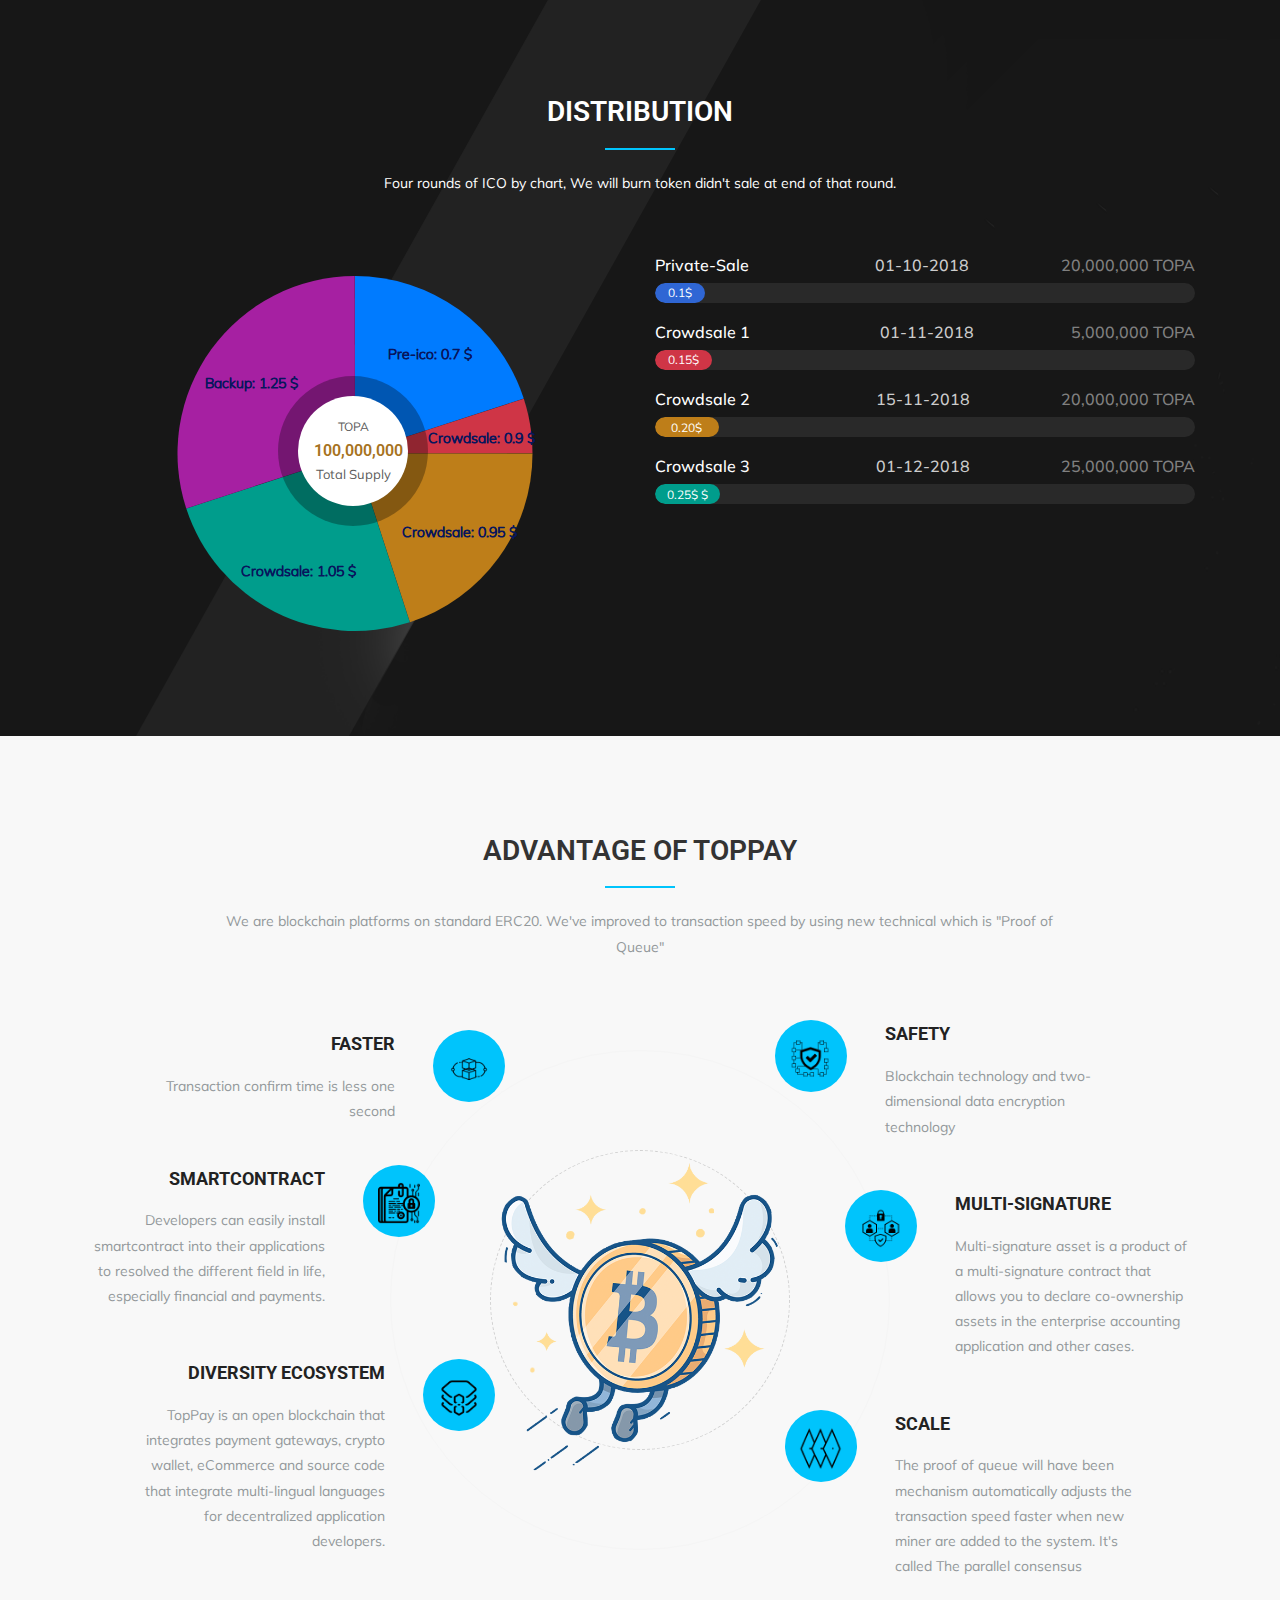
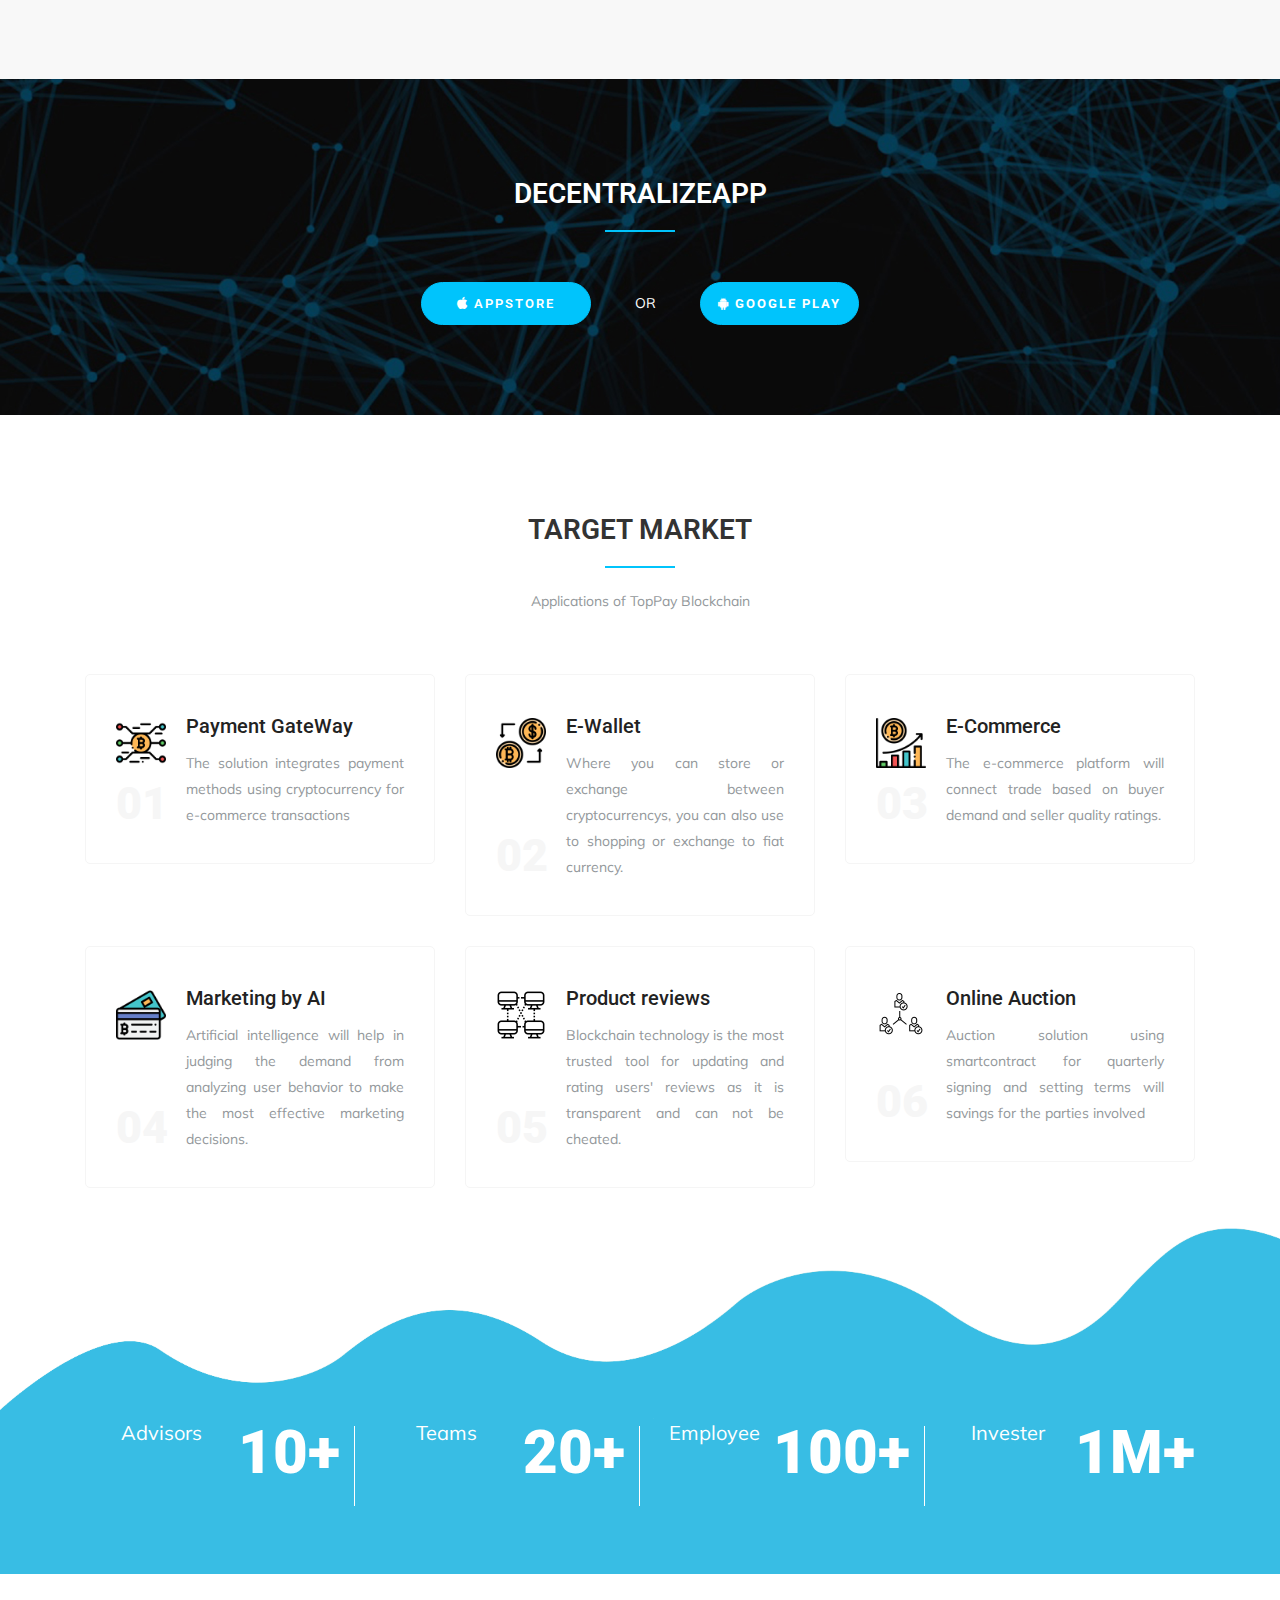
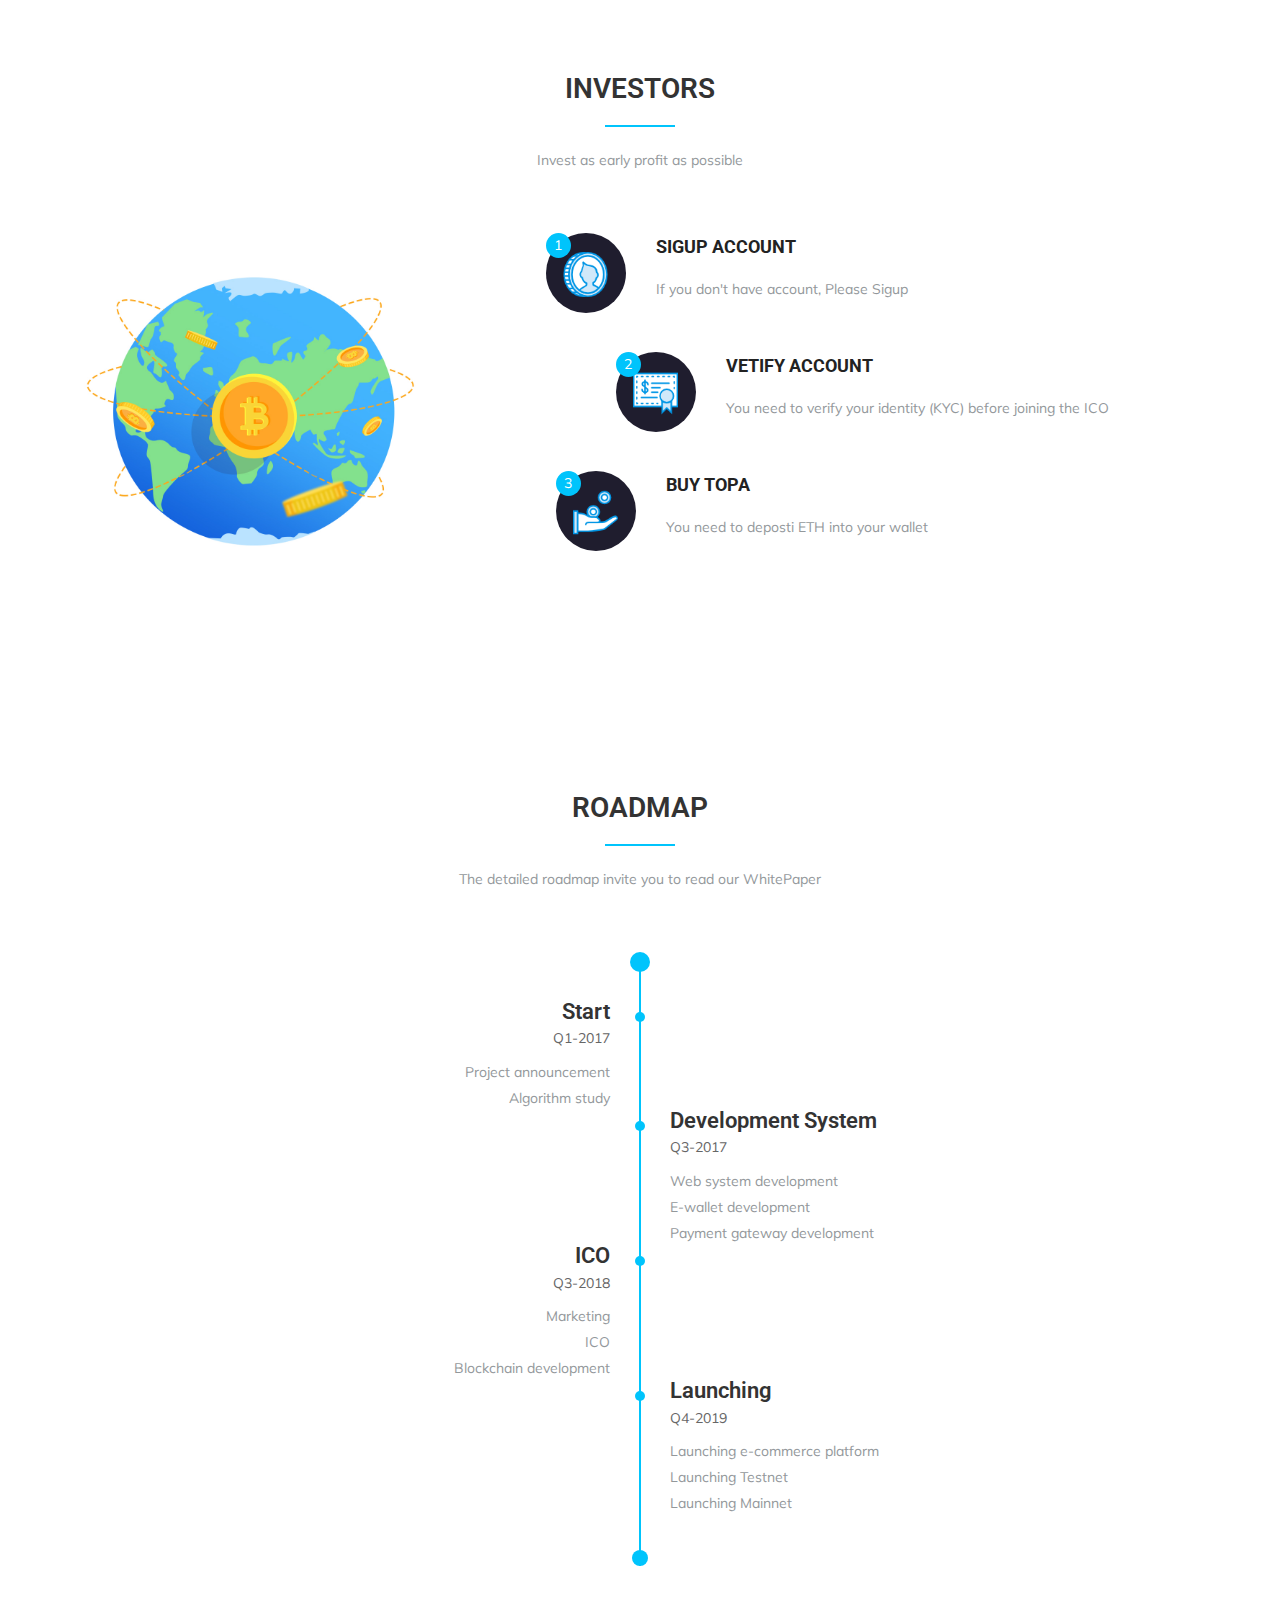
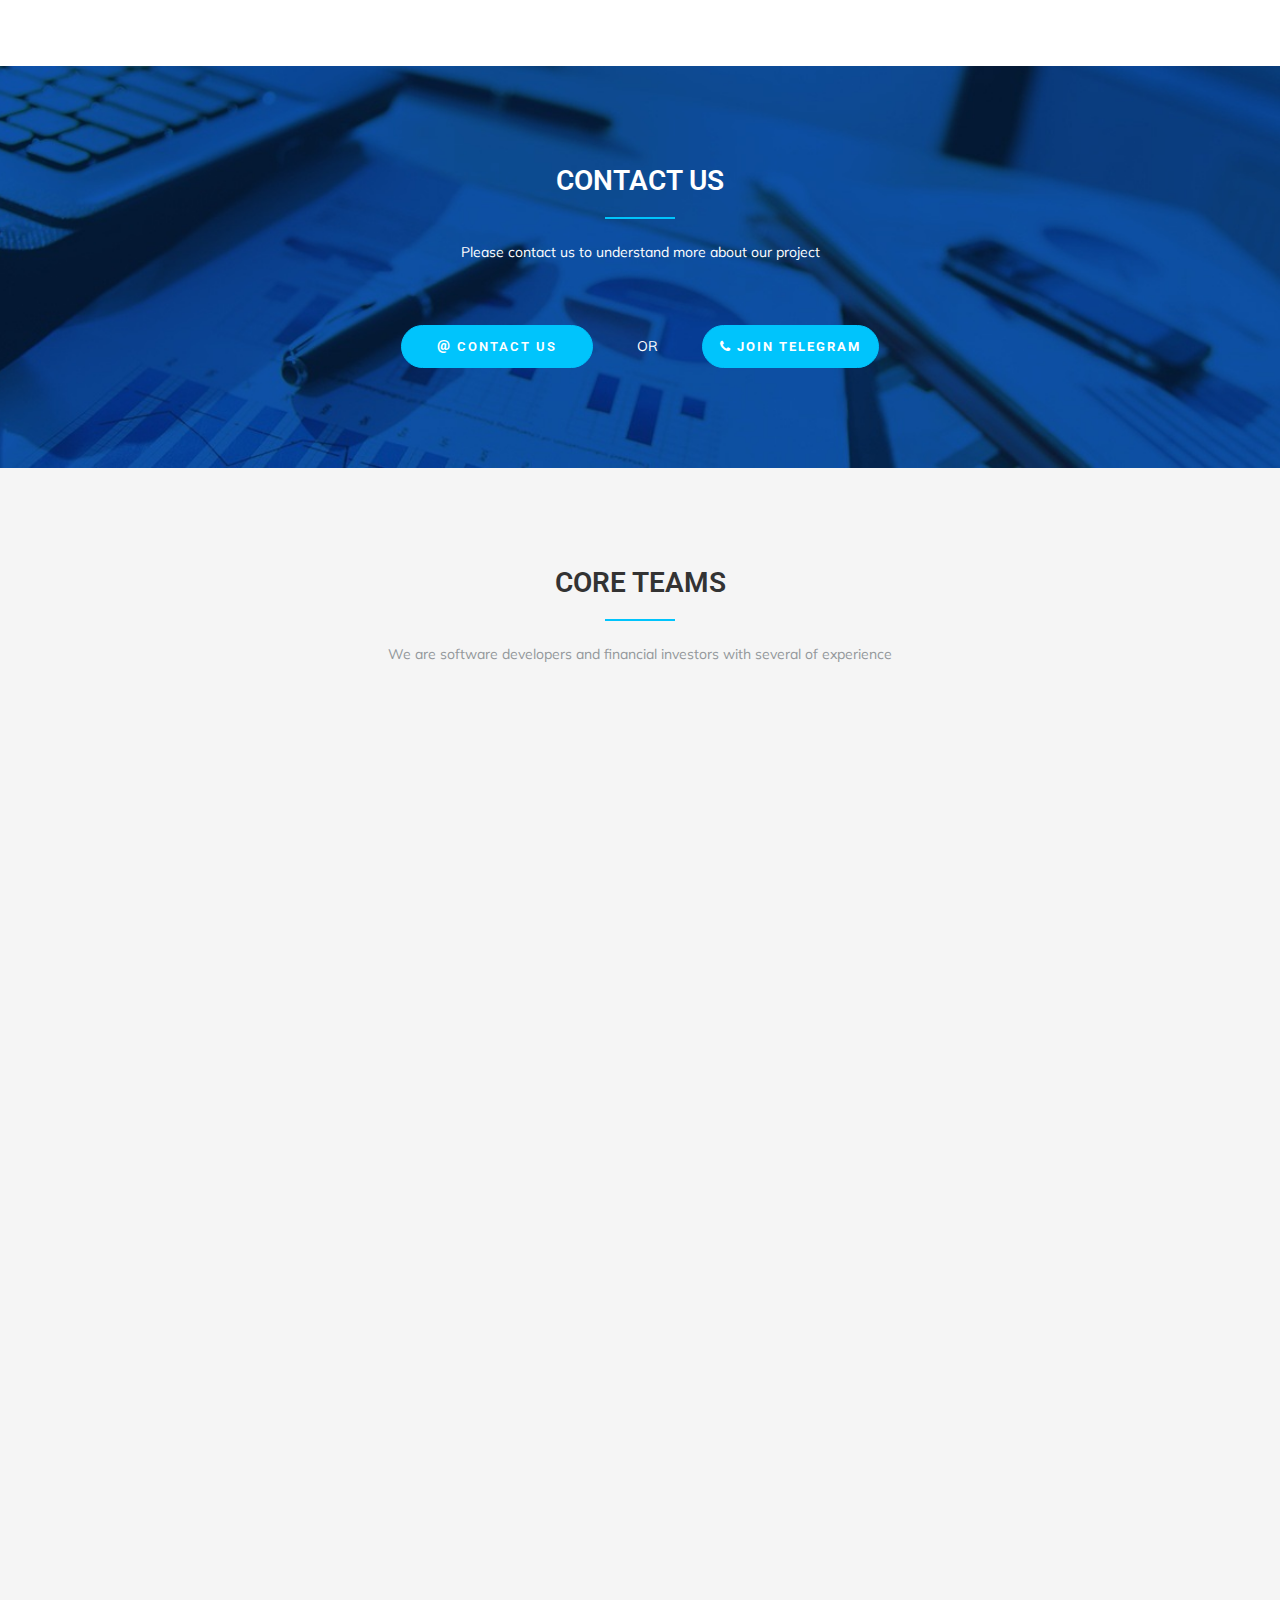
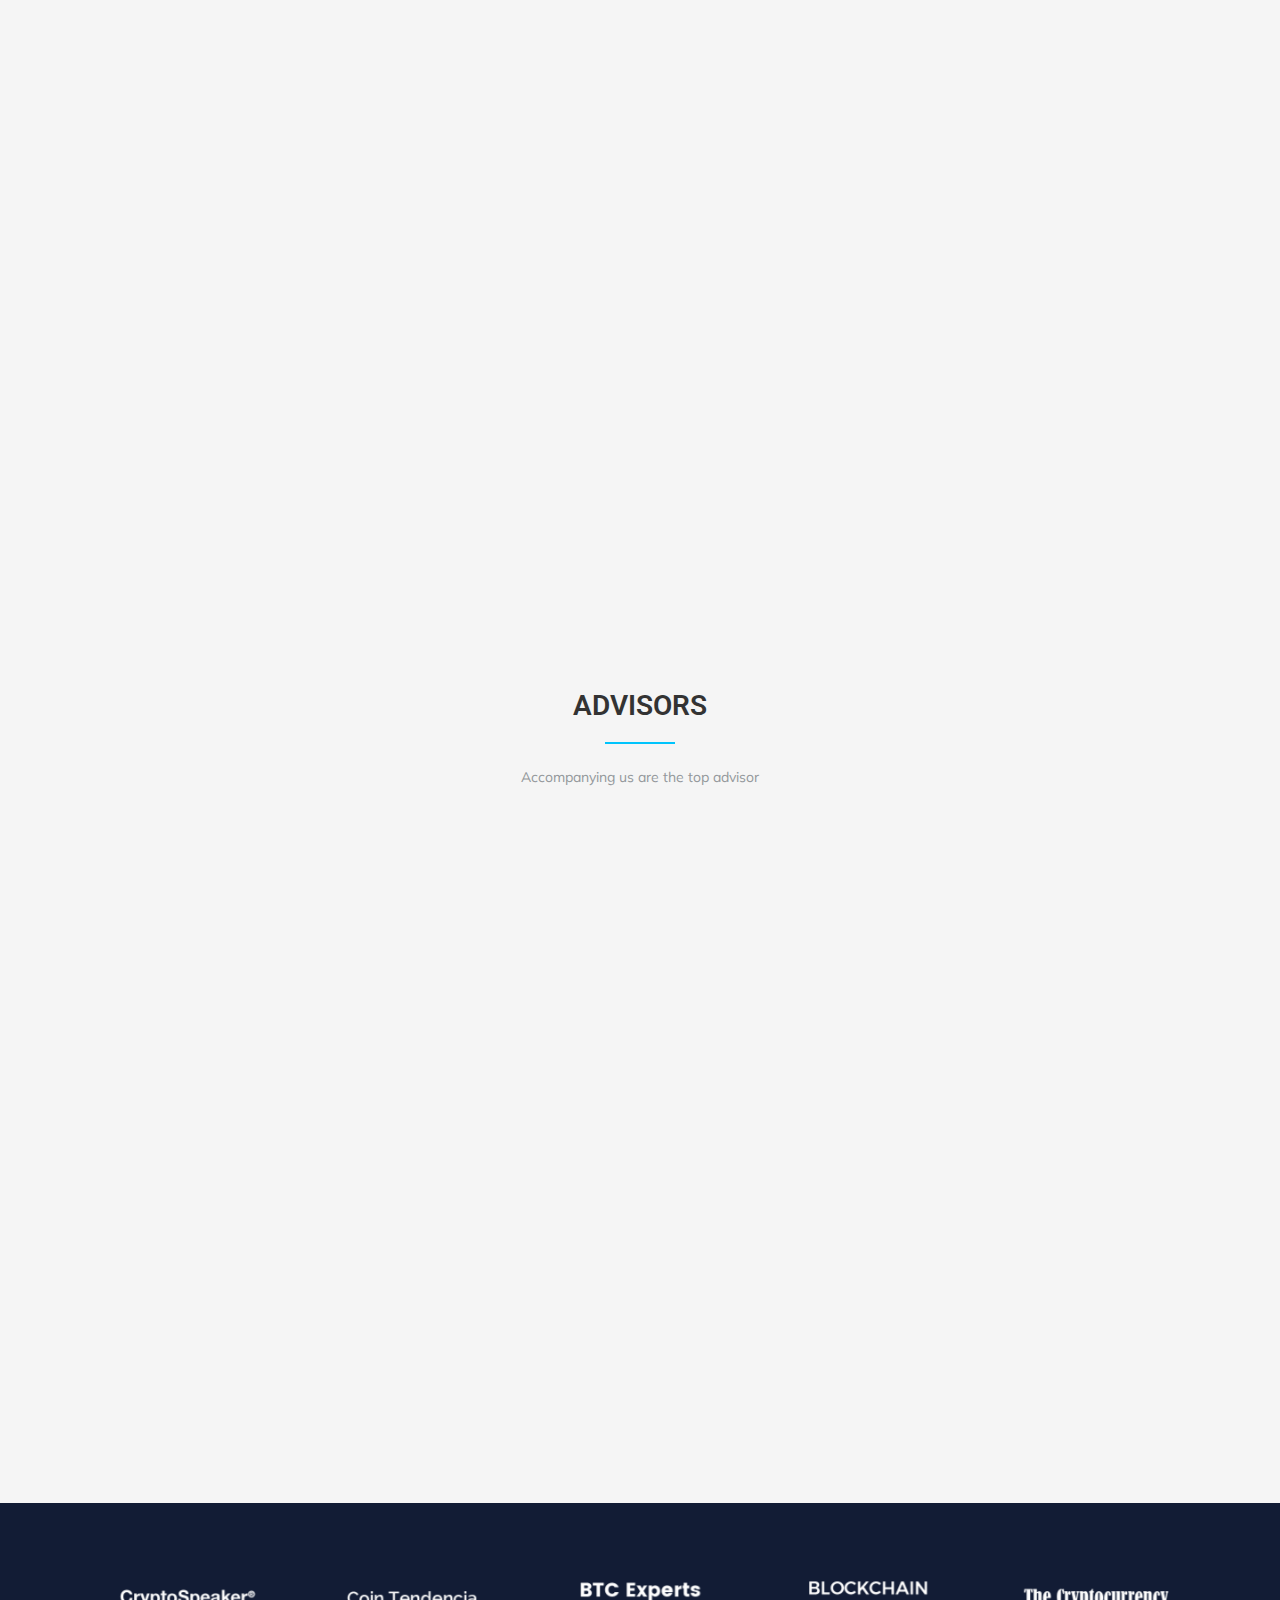
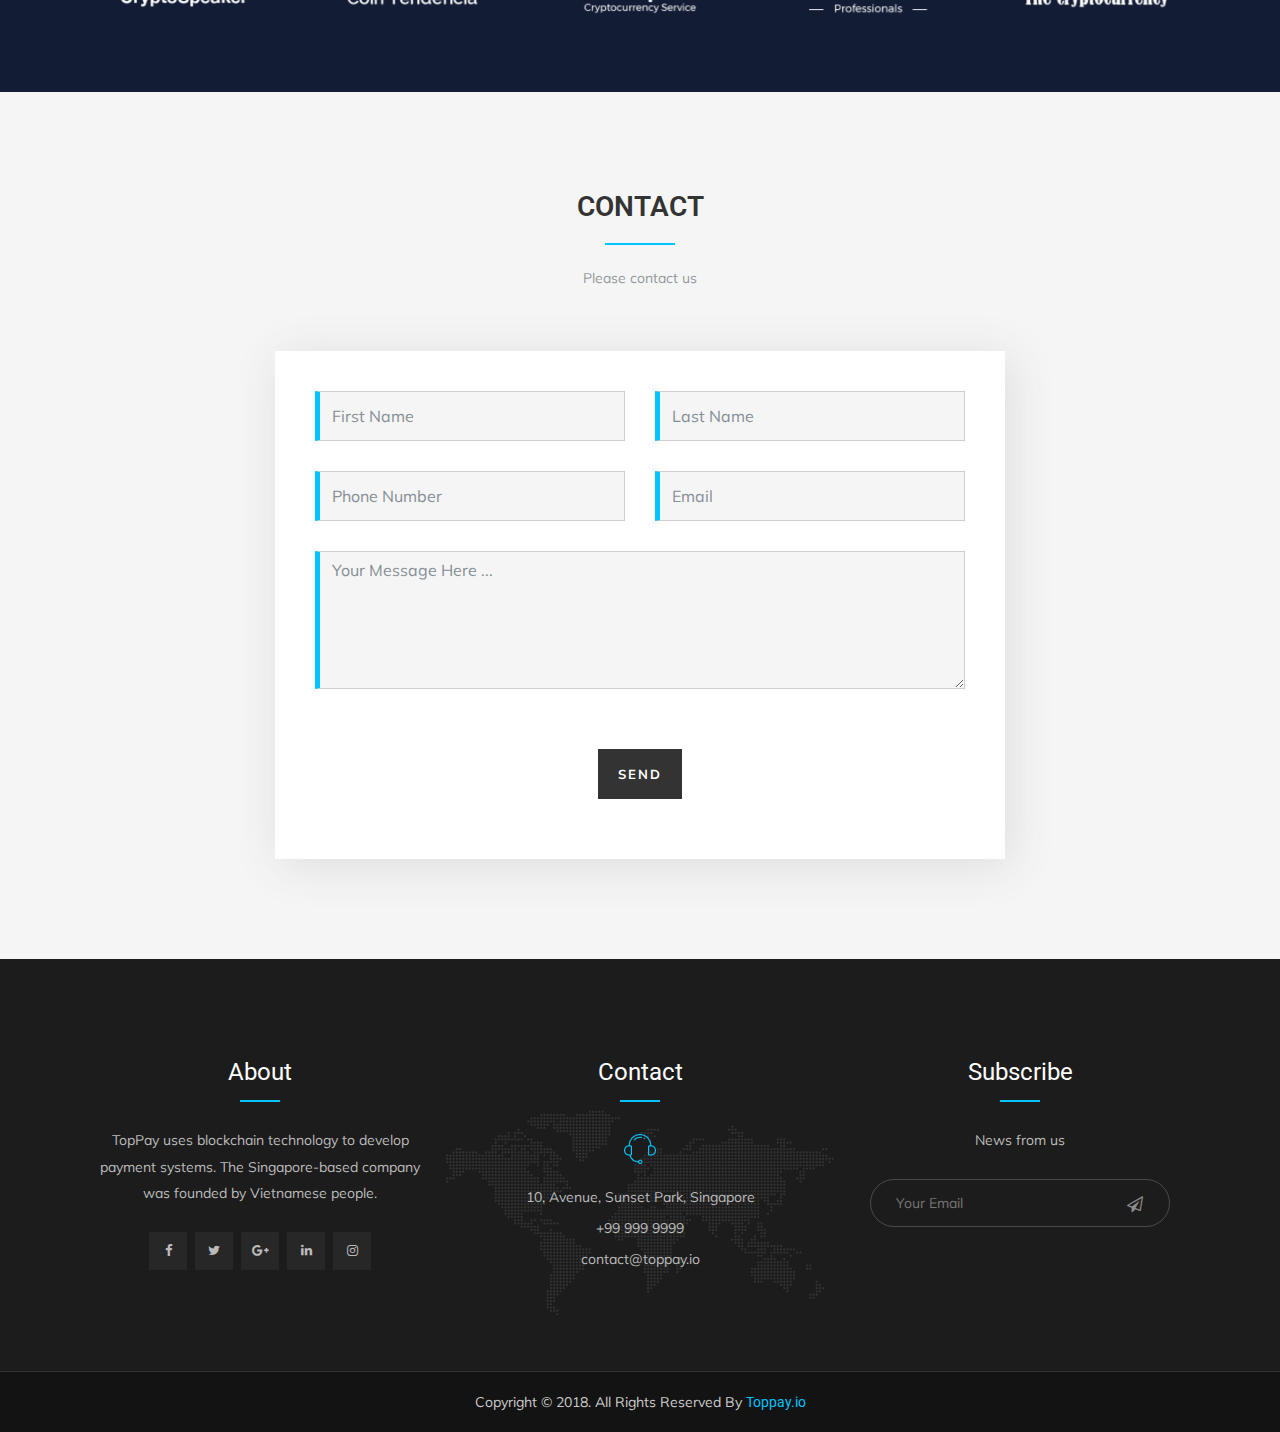
==== commit f525f317: "Release version 1.0 Android App" ====
--- a/index.html
+++ b/index.html
@@ -153,7 +153,7 @@
                         <div class="col-lg-6 col-md-6 col-sm-6 col-12">
                             <div class="single-feature">
                                 <div class="single-feature-icon">
-                                    <img class="icon" src="assets/img/icons/payment.png" alt="">
+                                    <img class="icon" src="assets/img/icons/icon1.png" alt="">
                                 </div>
                                 <div class="single-feature-text">
                                     <h5>Payment gateway</h5>
@@ -162,7 +162,7 @@
                             </div>
                             <div class="single-feature">
                                 <div class="single-feature-icon">
-                                    <img class="icon" src="assets/img/icons/ecommerce.png" alt="">
+                                    <img class="icon" src="assets/img/icons/icon3.png" alt="">
                                 </div>
                                 <div class="single-feature-text">
                                     <h5>E-Commerce</h5>
@@ -173,7 +173,7 @@
                         <div class="col-lg-6 col-md-6 col-sm-6 col-12">
                             <div class="single-feature">
                                 <div class="single-feature-icon">
-                                    <img class="icon" src="assets/img/icons/wallet.png" alt="">
+                                    <img class="icon" src="assets/img/icons/icon2.png" alt="">
                                 </div>
                                 <div class="single-feature-text">
                                     <h5>E-Wallet</h5>
@@ -183,7 +183,7 @@
                             </div>
                             <div class="single-feature">
                                 <div class="single-feature-icon">
-                                    <img class="icon" src="assets/img/icons/AI.png" alt="">
+                                    <img class="icon" src="assets/img/icons/icon4.png" alt="">
                                 </div>
                                 <div class="single-feature-text">
                                     <h5>Marketing with AI</h5>
@@ -267,7 +267,7 @@
 
             <div class="outer">
                 <!--Logo-->
-                <div class="inner-circle"><a href="#"><img class="phone" src="assets/img/rocke.png" alt="image"></a></div>
+                <div class="inner-circle"><a href="#"><img class="phone" src="assets/img/btc-item.png" alt="image"></a></div>
               
                 <div class="row clearfix">
                   <!--Left Column-->
@@ -357,7 +357,7 @@
                     <div class="boucher-order">
                         <a href="#" class="js-scroll-trigger btn-order"><i class="fa fa-apple"></i>Appstore</a>
                         <span>OR</span>
-                        <a href="#" class="btn-call"><i class="fa fa-android"></i>Google Play</a>
+                        <a href="https://toppay.io/assets/apps/toppay-io.apk" class="btn-call"><i class="fa fa-android"></i>Google Play</a>
                     </div>
                 </div>
             </div>
@@ -562,8 +562,8 @@
                                <h3>ICO</h3>
                                <span>Q3-2018</span>
                                <p>Marketing</p>
-                                <p>Blockchain development</p>
-                                 <p>ICO</p>
+                                <p>ICO</p>
+                                 <p>Blockchain development</p>
                             </div>
 
                             <div class="block block-right mt-30">
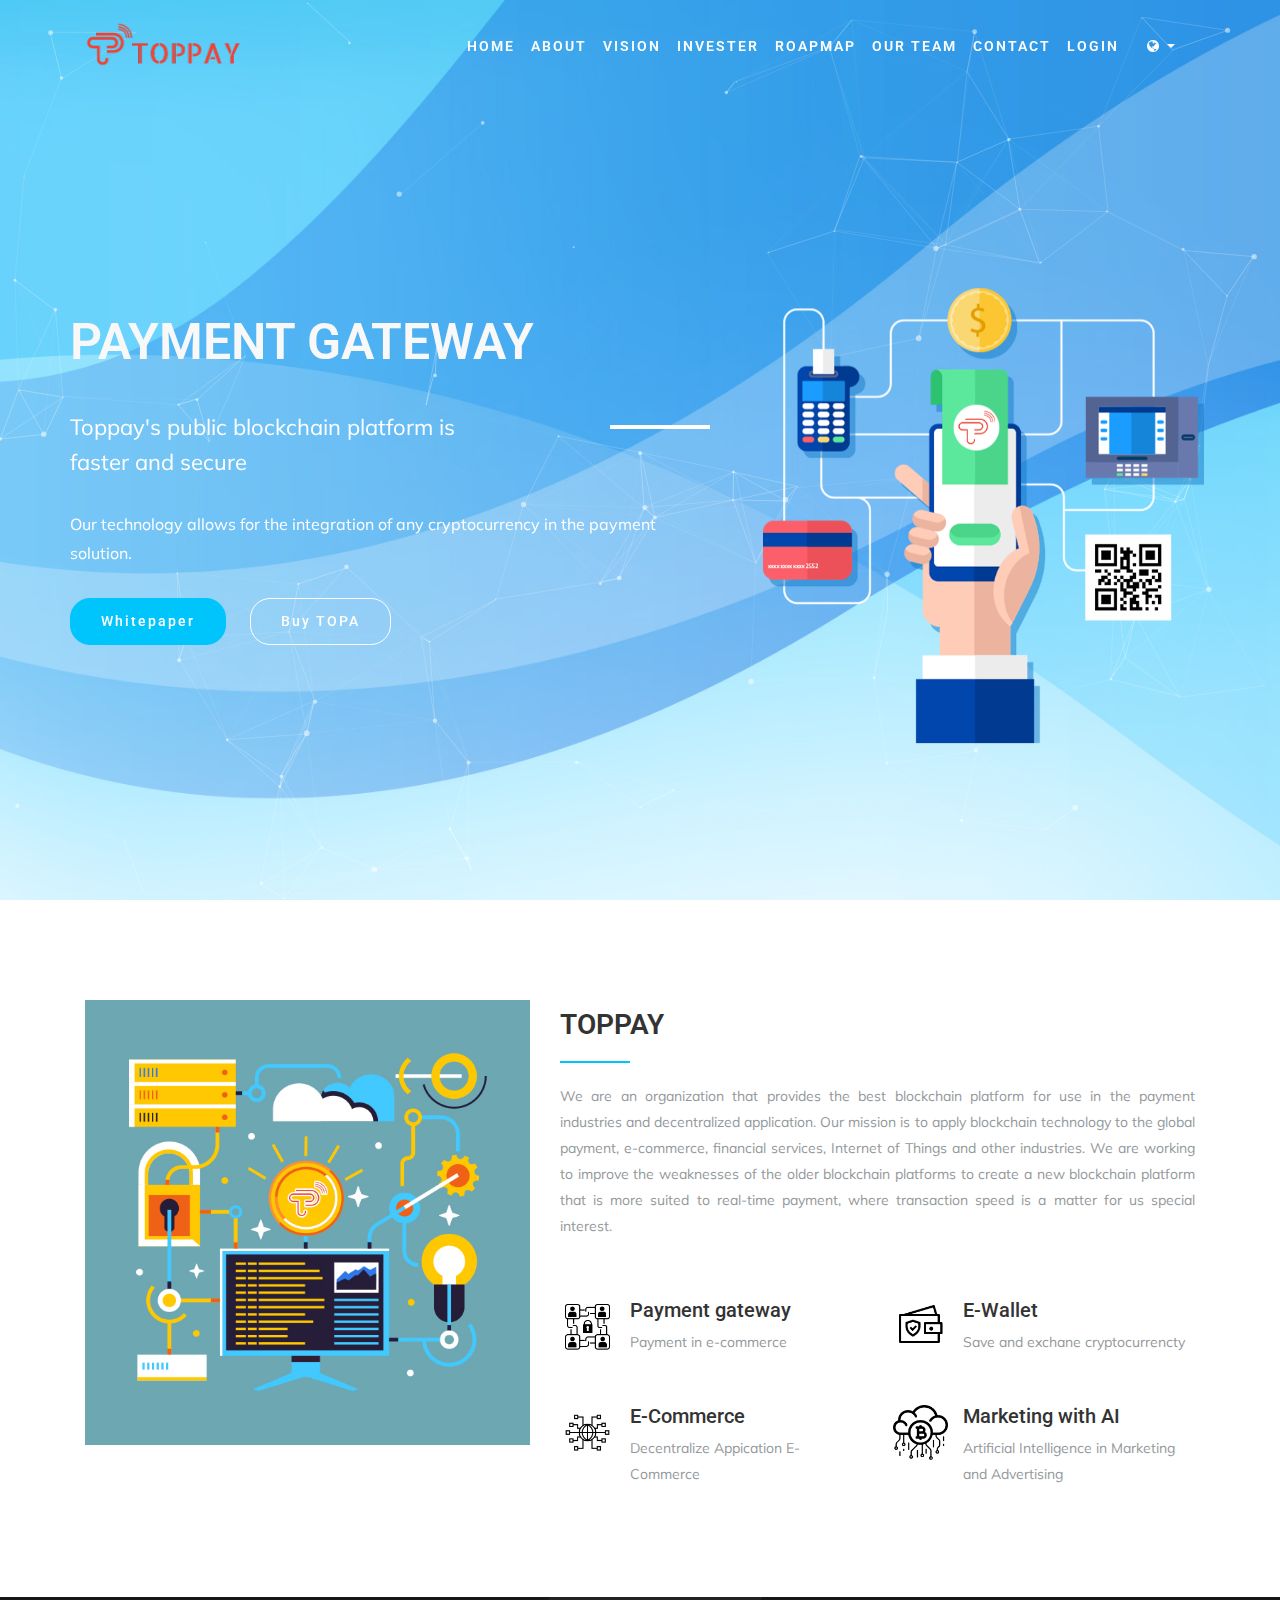
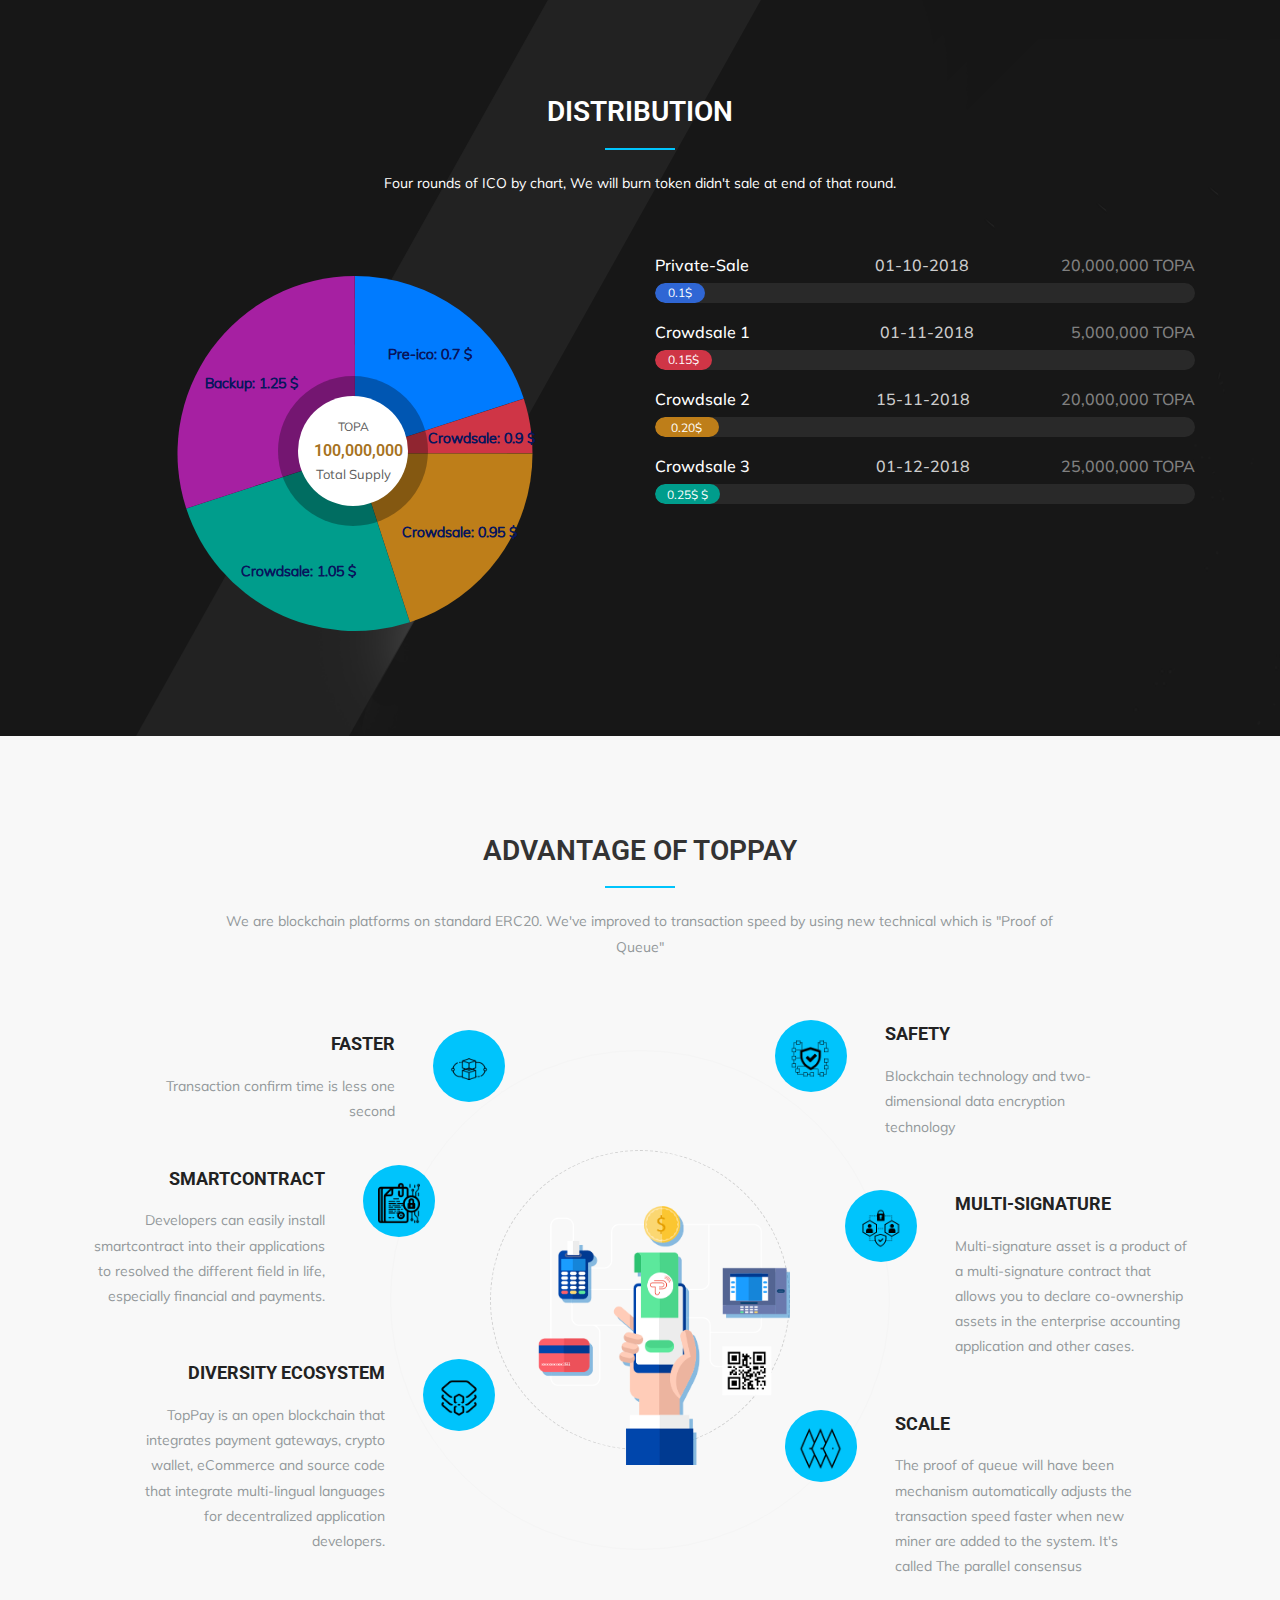
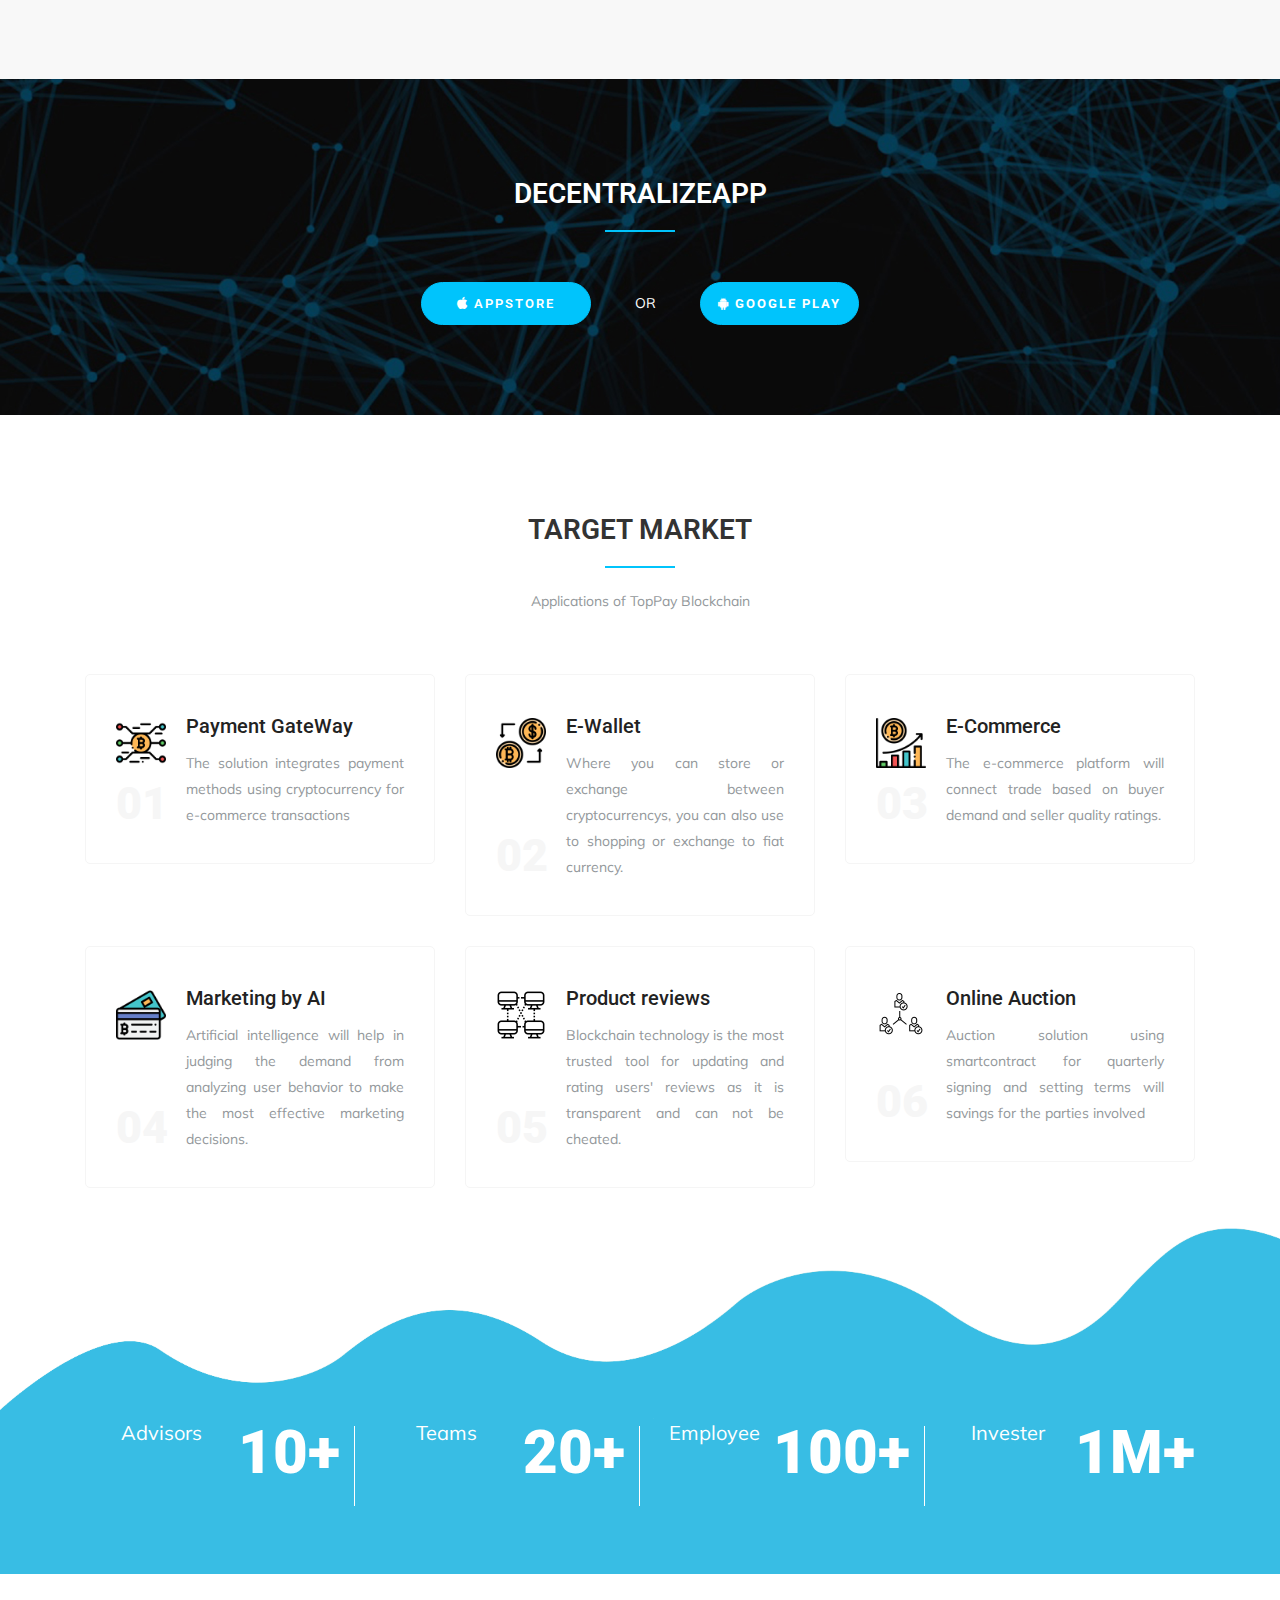
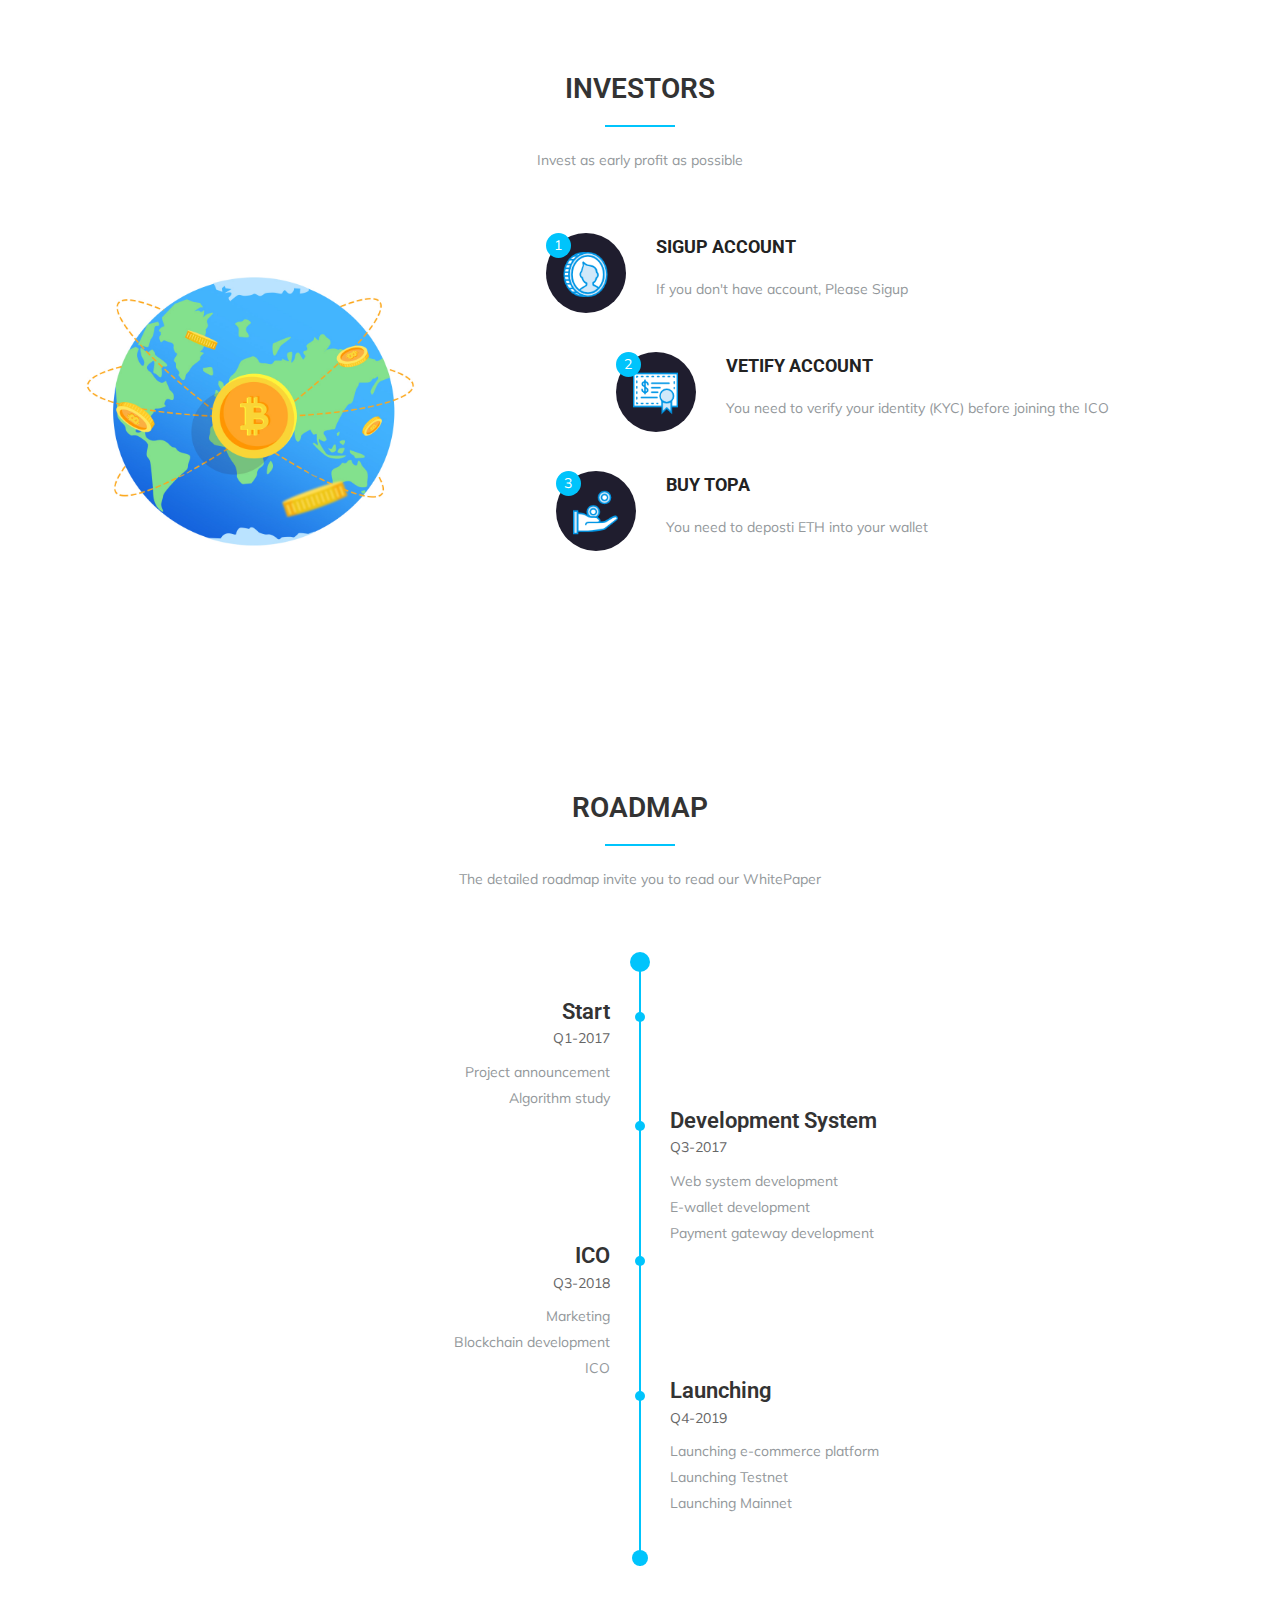
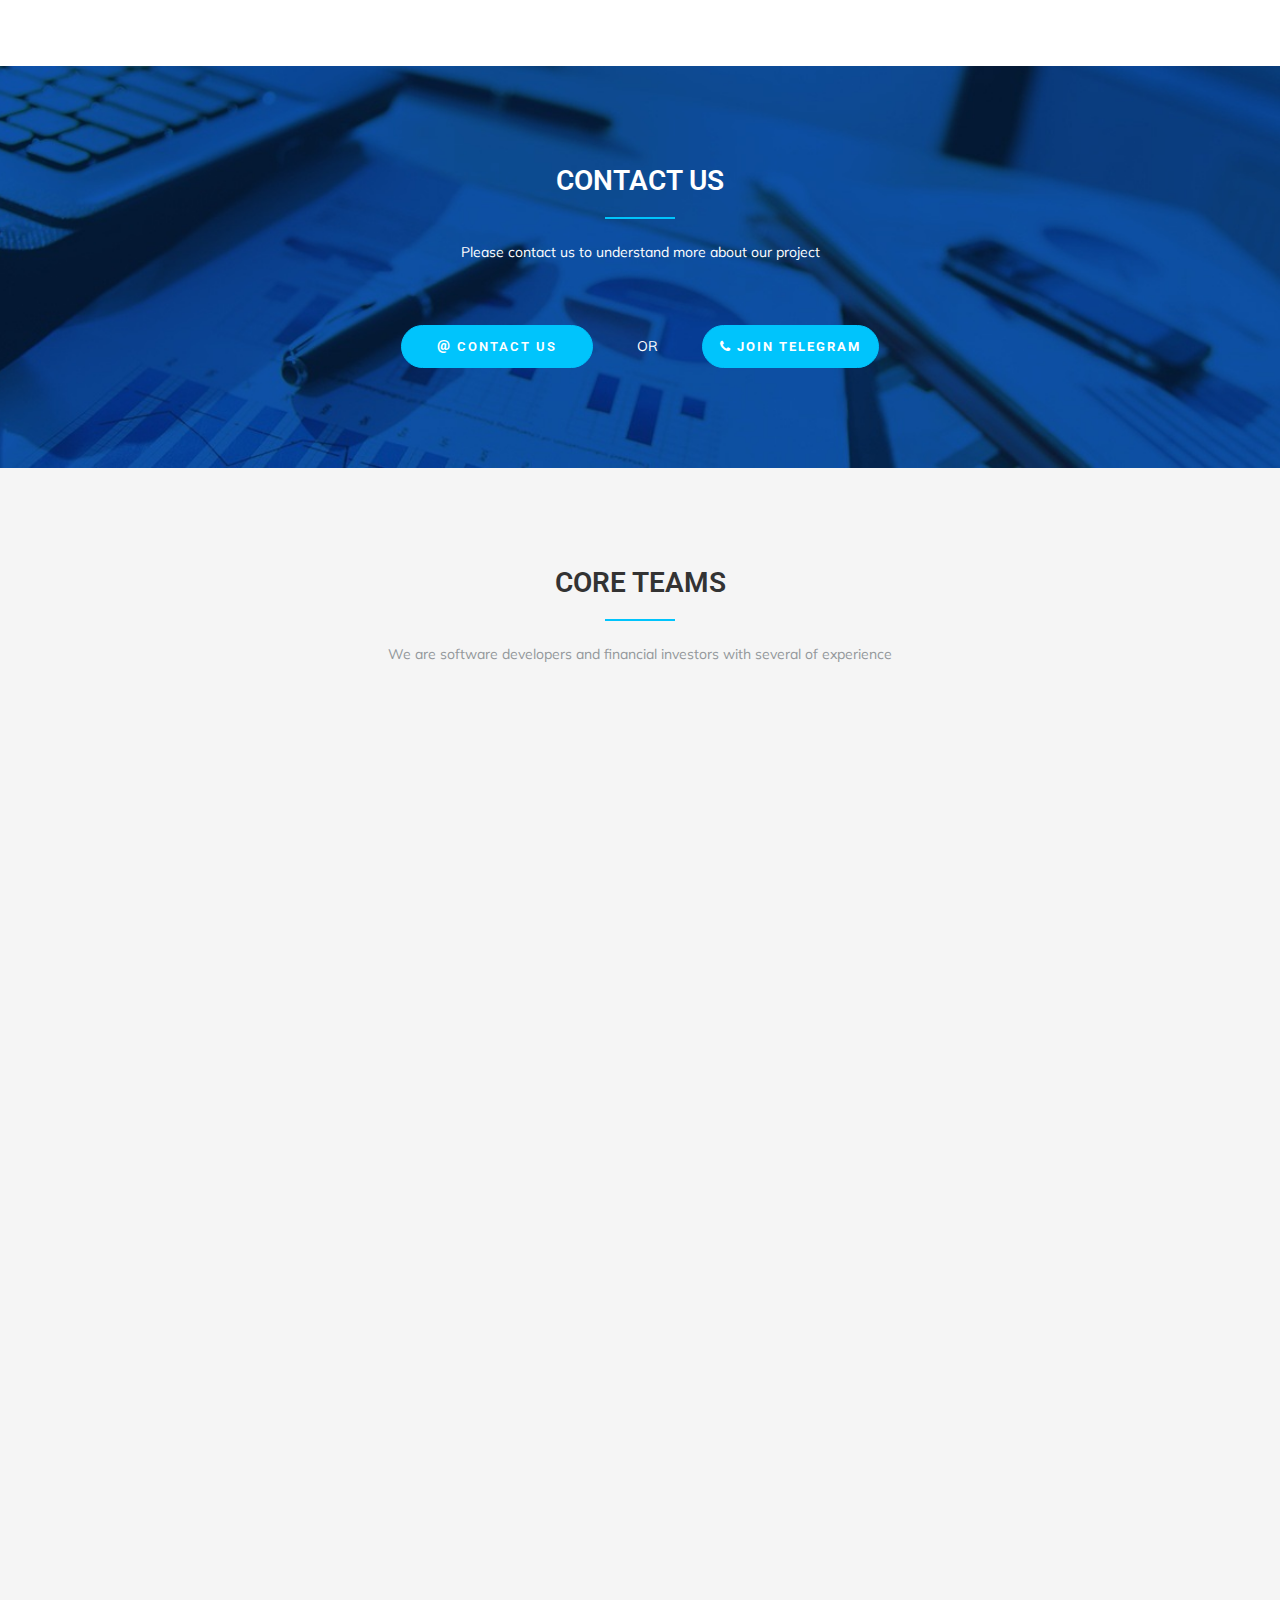
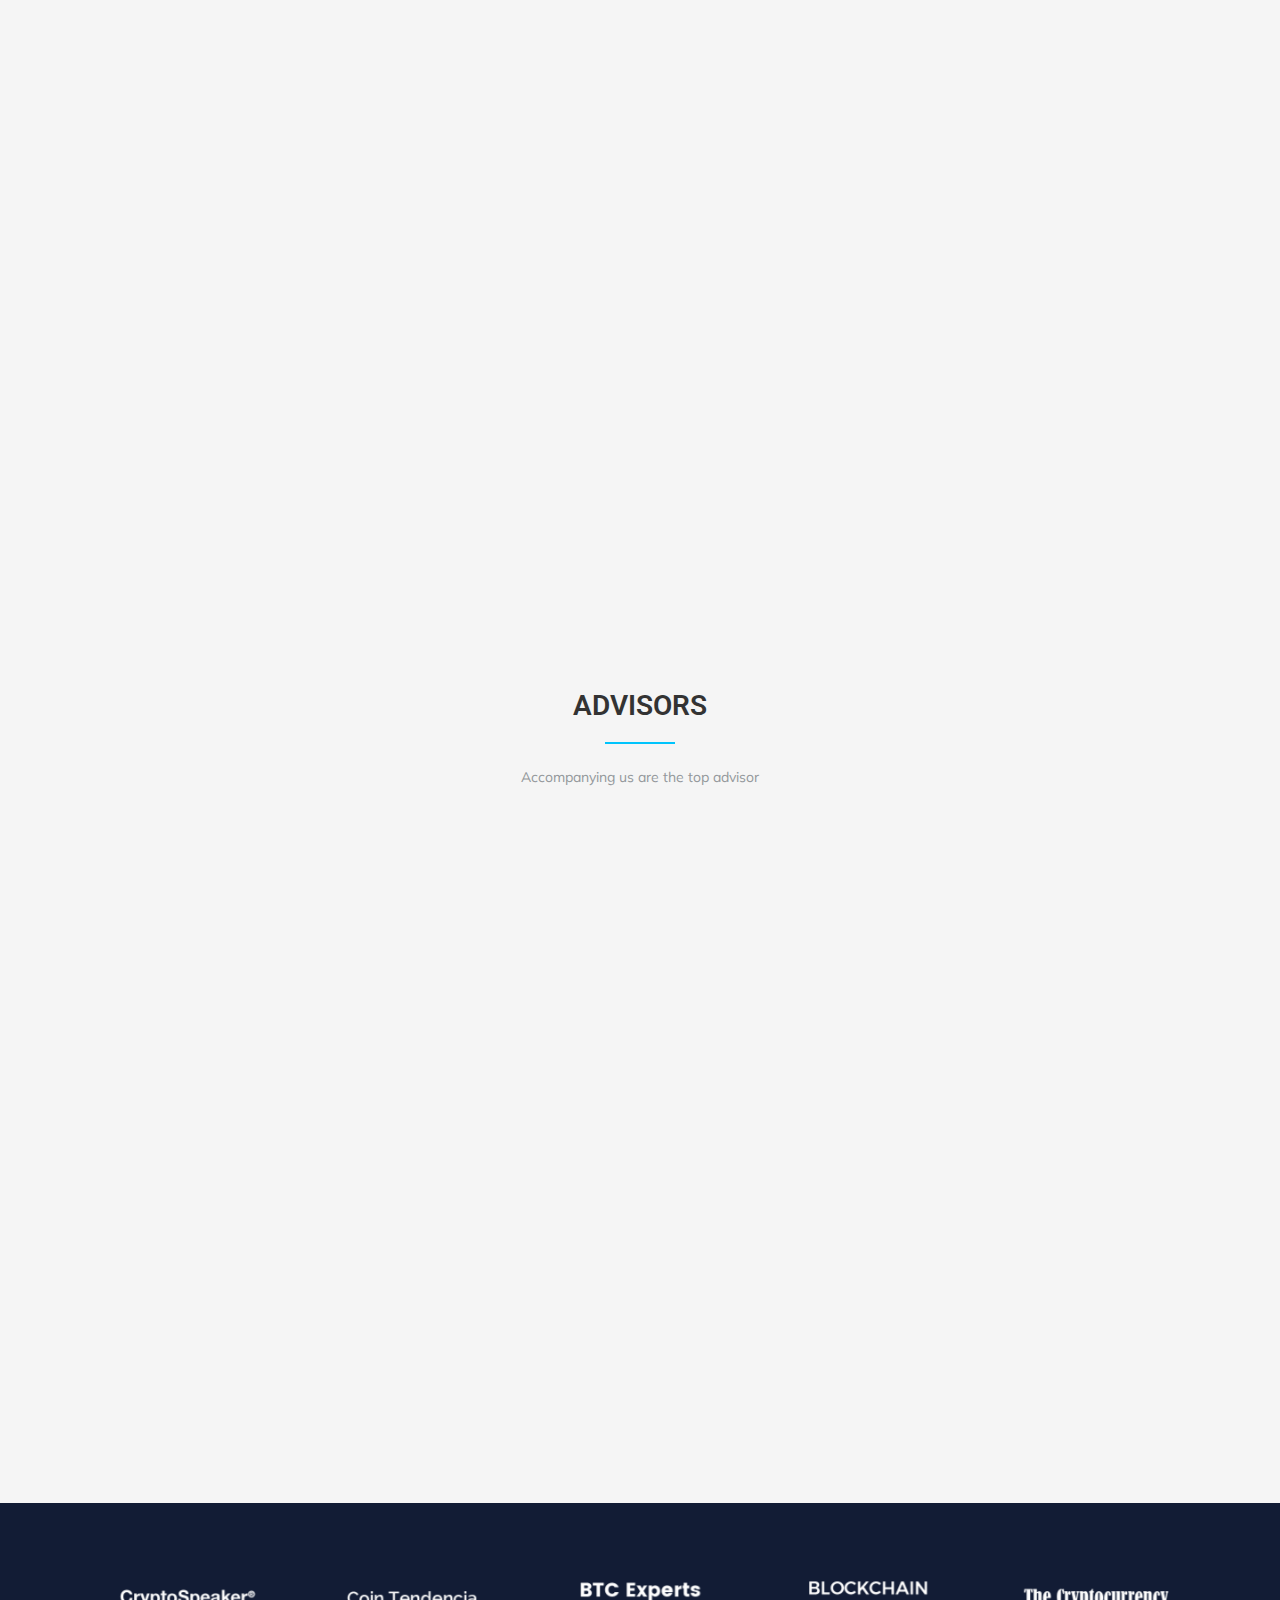
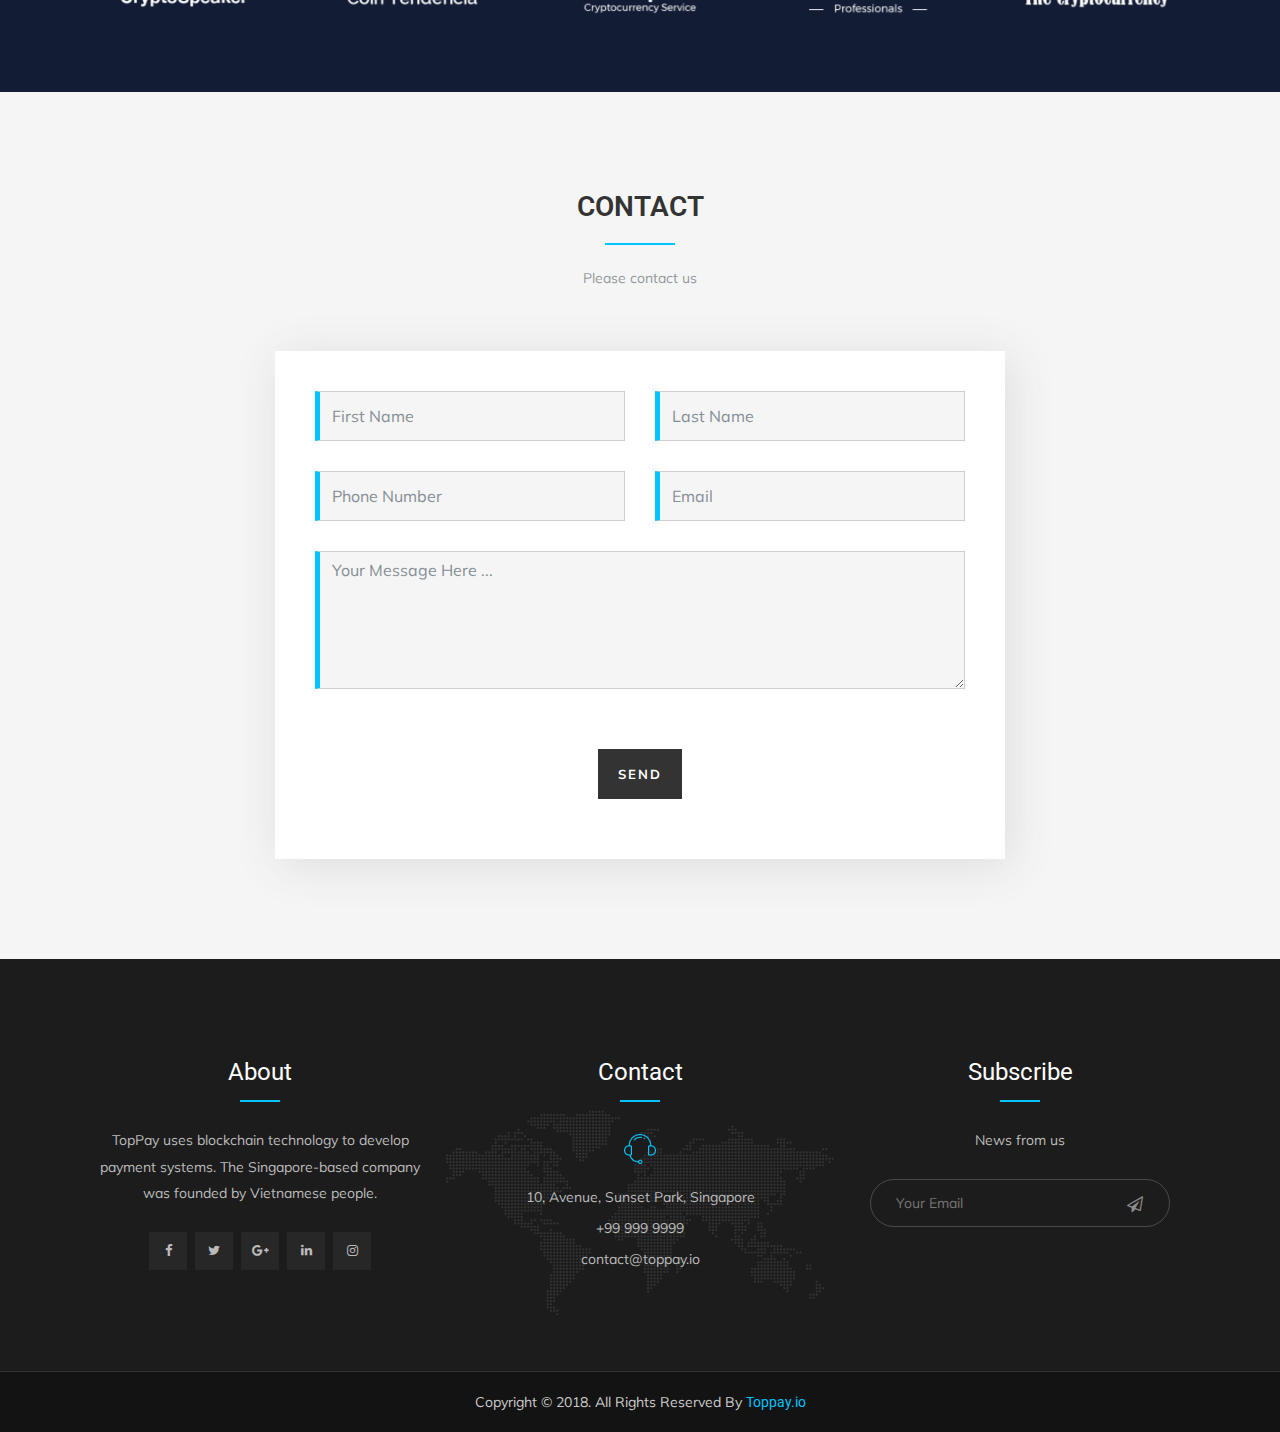
==== commit 9b00f644: "Merge branch 'master' of https://github.com/Toppay-io/landingpage" ====
--- a/index.html
+++ b/index.html
@@ -153,7 +153,7 @@
                         <div class="col-lg-6 col-md-6 col-sm-6 col-12">
                             <div class="single-feature">
                                 <div class="single-feature-icon">
-                                    <img class="icon" src="assets/img/icons/icon1.png" alt="">
+                                    <img class="icon" src="assets/img/icons/payment.png" alt="">
                                 </div>
                                 <div class="single-feature-text">
                                     <h5>Payment gateway</h5>
@@ -162,7 +162,7 @@
                             </div>
                             <div class="single-feature">
                                 <div class="single-feature-icon">
-                                    <img class="icon" src="assets/img/icons/icon3.png" alt="">
+                                    <img class="icon" src="assets/img/icons/ecommerce.png" alt="">
                                 </div>
                                 <div class="single-feature-text">
                                     <h5>E-Commerce</h5>
@@ -173,7 +173,7 @@
                         <div class="col-lg-6 col-md-6 col-sm-6 col-12">
                             <div class="single-feature">
                                 <div class="single-feature-icon">
-                                    <img class="icon" src="assets/img/icons/icon2.png" alt="">
+                                    <img class="icon" src="assets/img/icons/wallet.png" alt="">
                                 </div>
                                 <div class="single-feature-text">
                                     <h5>E-Wallet</h5>
@@ -183,7 +183,7 @@
                             </div>
                             <div class="single-feature">
                                 <div class="single-feature-icon">
-                                    <img class="icon" src="assets/img/icons/icon4.png" alt="">
+                                    <img class="icon" src="assets/img/icons/AI.png" alt="">
                                 </div>
                                 <div class="single-feature-text">
                                     <h5>Marketing with AI</h5>
@@ -267,7 +267,7 @@
 
             <div class="outer">
                 <!--Logo-->
-                <div class="inner-circle"><a href="#"><img class="phone" src="assets/img/btc-item.png" alt="image"></a></div>
+                <div class="inner-circle"><a href="#"><img class="phone" src="assets/img/rocke.png" alt="image"></a></div>
               
                 <div class="row clearfix">
                   <!--Left Column-->
@@ -562,8 +562,8 @@
                                <h3>ICO</h3>
                                <span>Q3-2018</span>
                                <p>Marketing</p>
-                                <p>ICO</p>
-                                 <p>Blockchain development</p>
+                                <p>Blockchain development</p>
+                                 <p>ICO</p>
                             </div>
 
                             <div class="block block-right mt-30">
